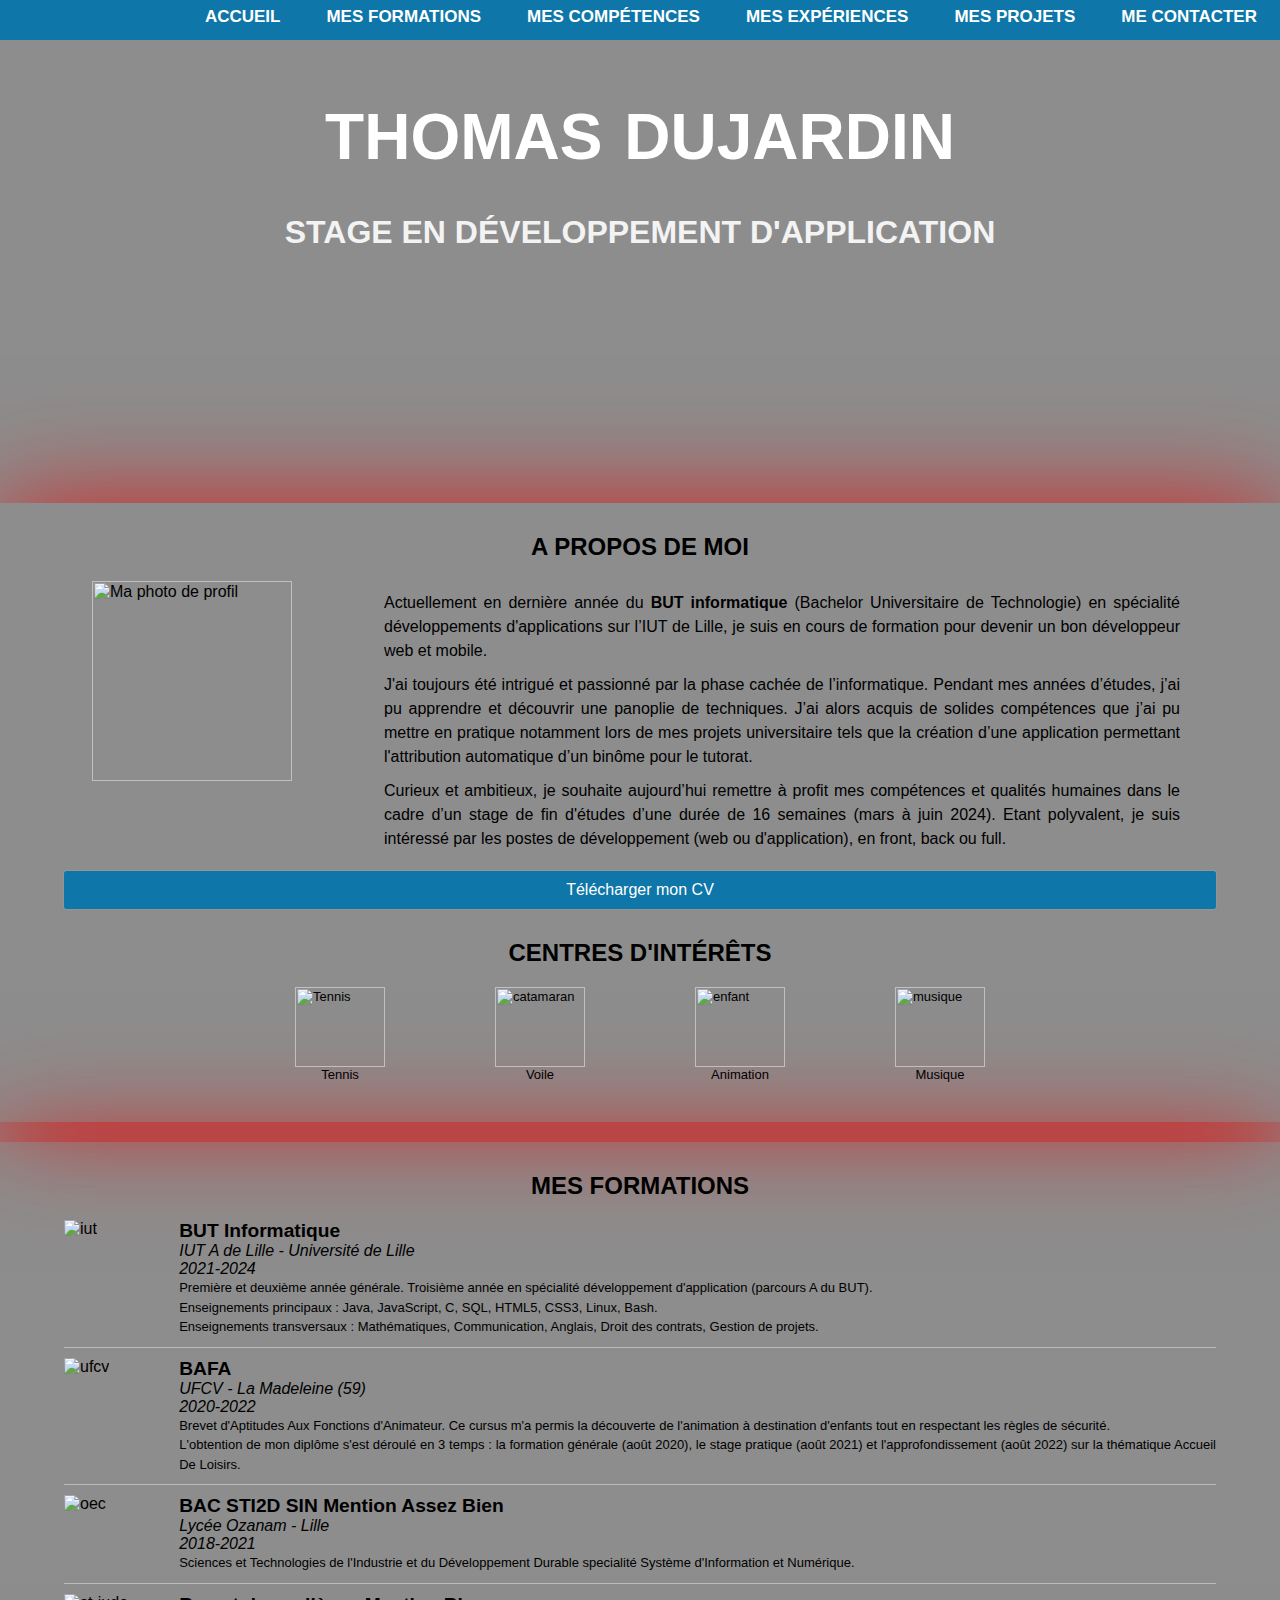
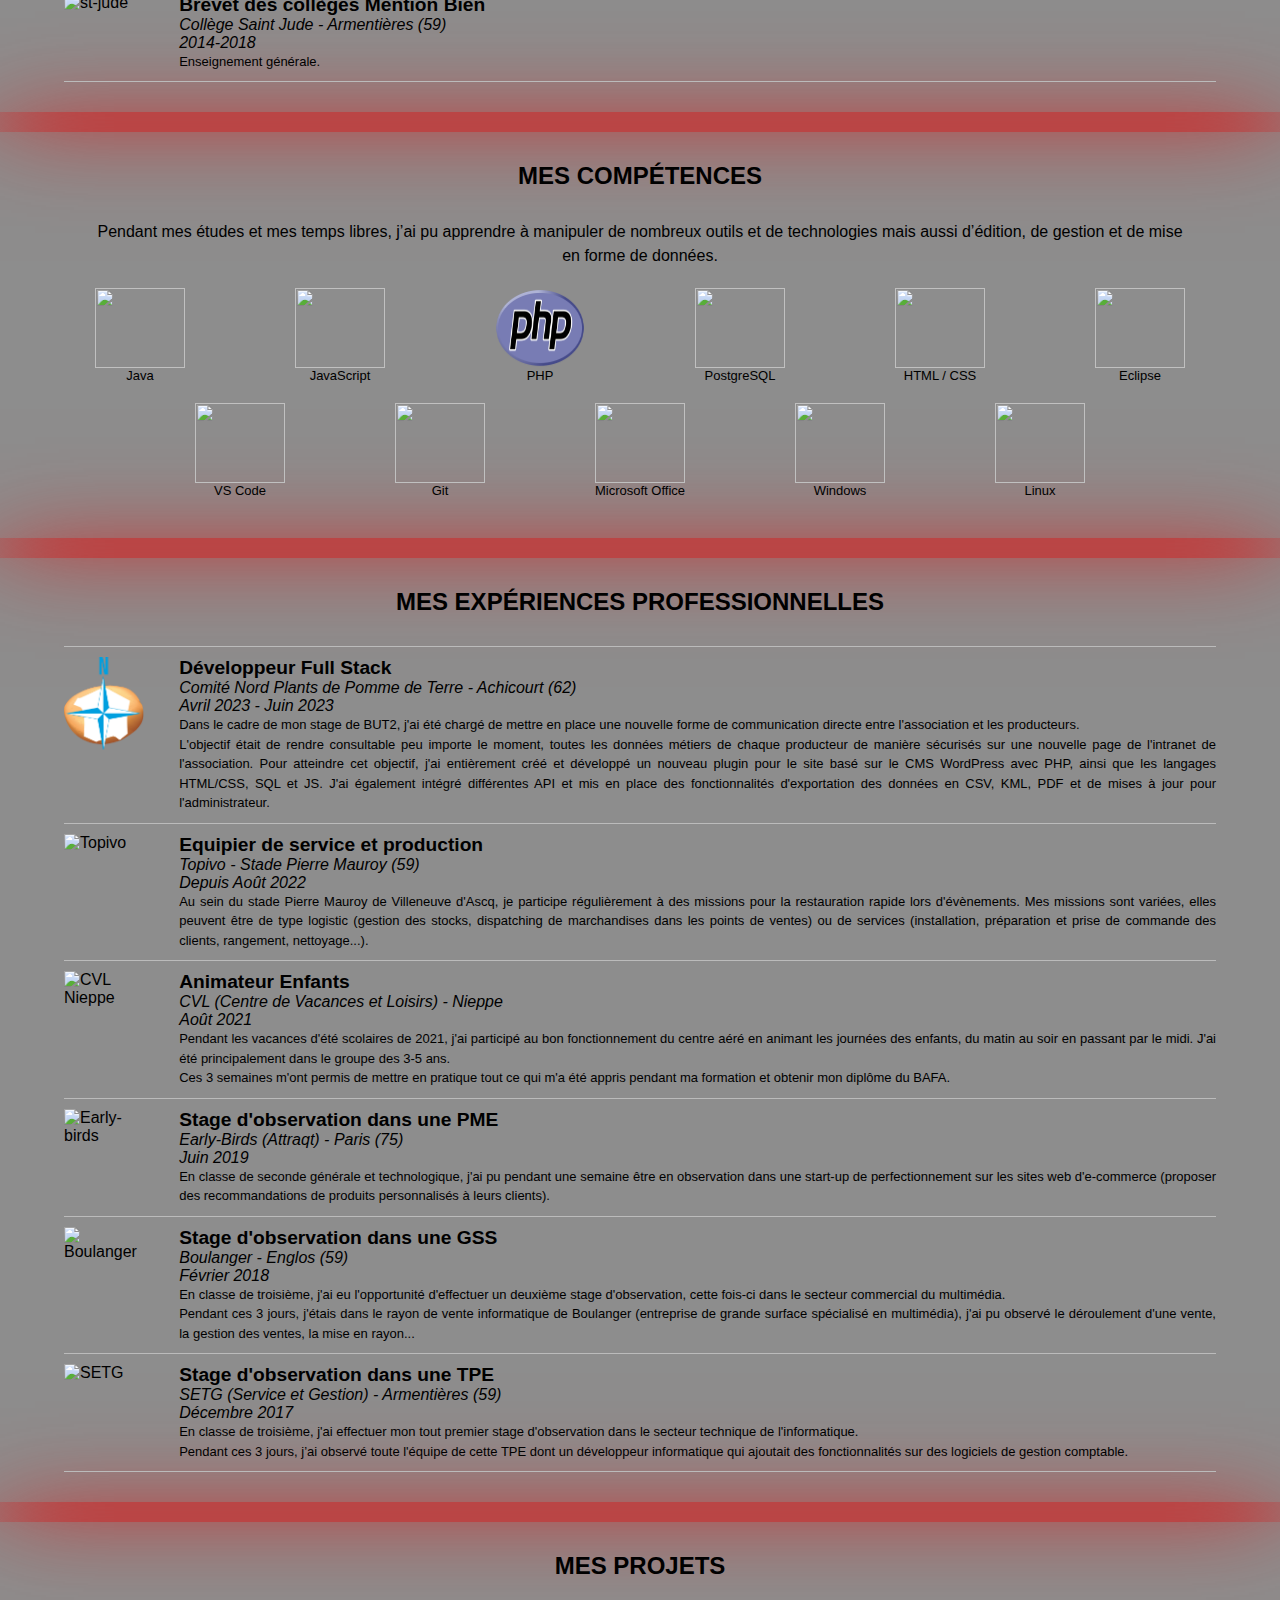
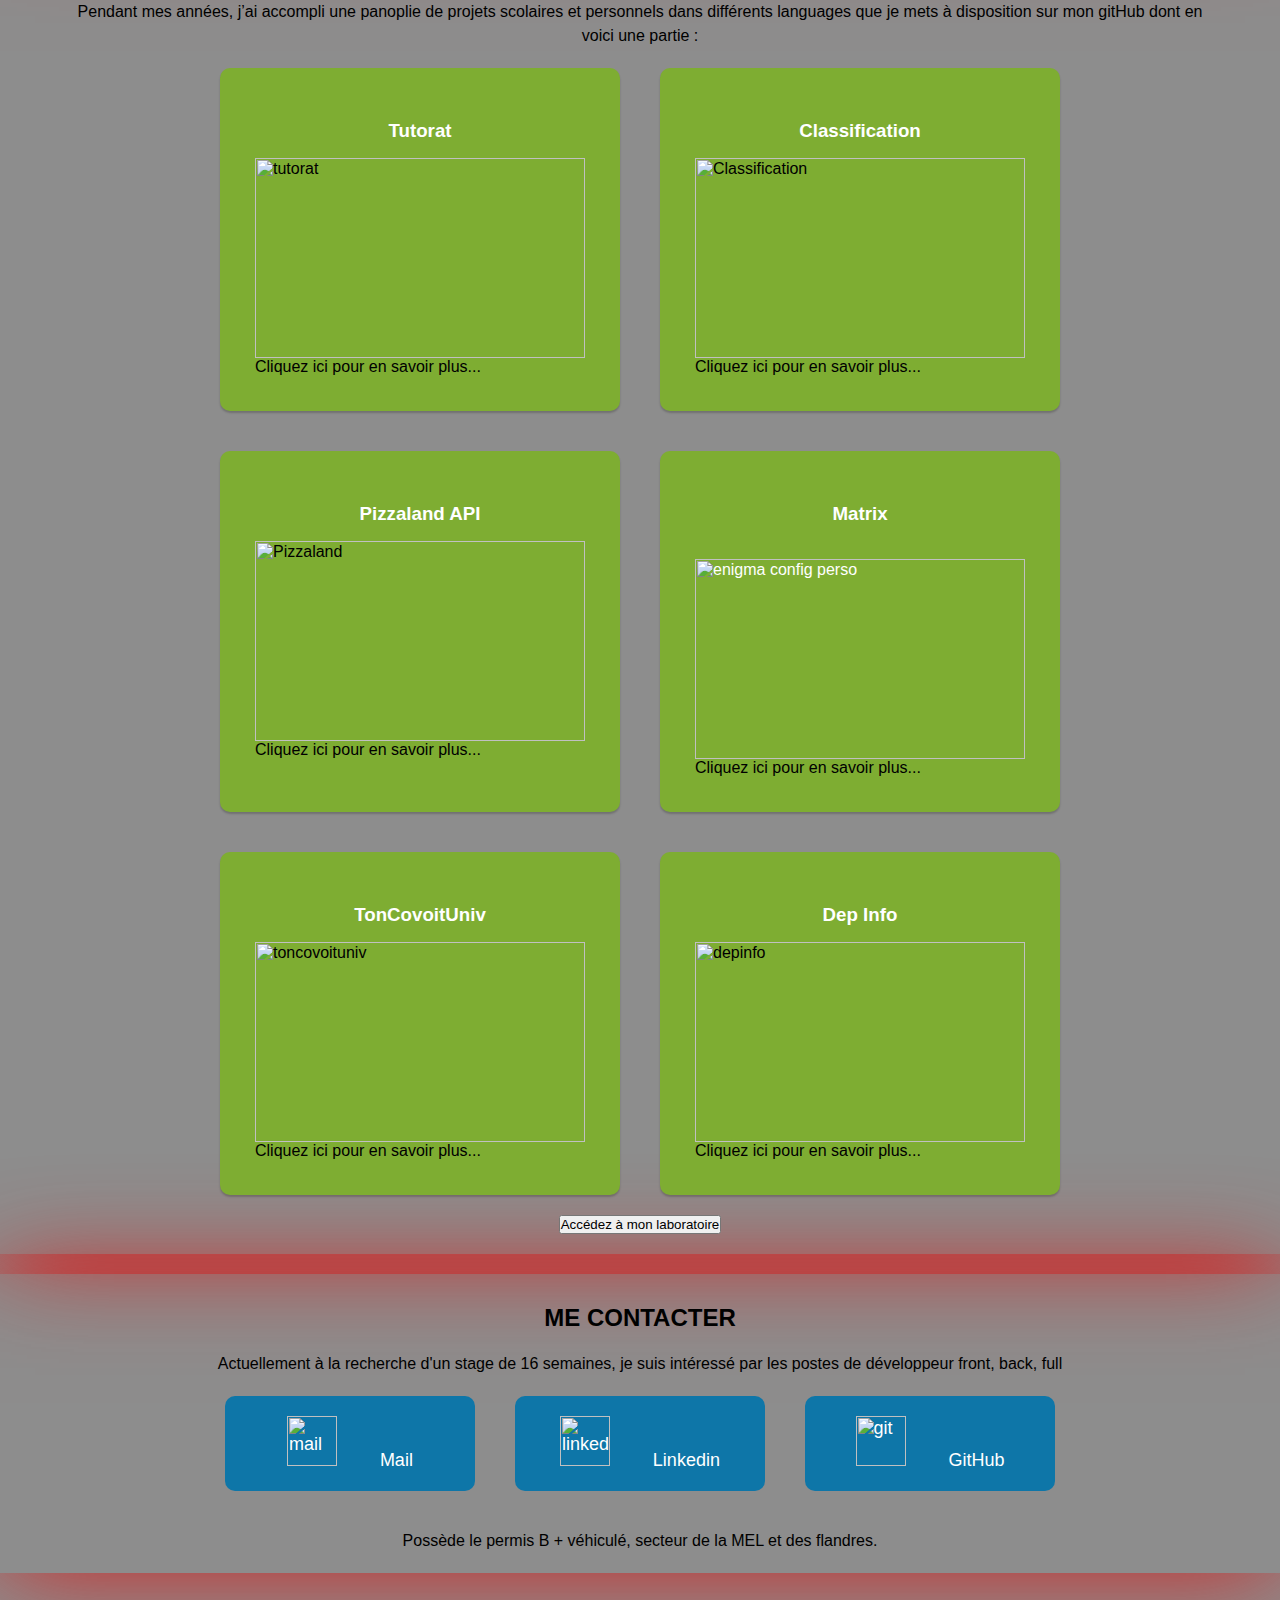
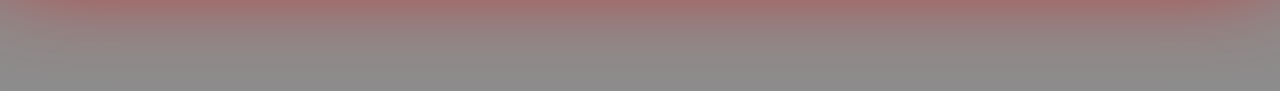
==== index.html @ 965ca1c5 "wrapper img" ====
<html>
<head>
    <title>Thomas Dujardin</title>
    <!-- ICONE ONGLET -->
    <link rel="icon" href="image/td.ico" type="image/x-icon">
    <meta charset="utf-8">
    <meta name="viewport" content="width=device-width, initial-scale=1, user-scalable=no">
    <link rel="stylesheet" href="/styles/styles.css">
    <script src="styles/nav.js" defer></script>
    <script src="styles/Popup.js" defer></script>


    <!-- Google tag (gtag.js) -->
    <script async src="https://www.googletagmanager.com/gtag/js?id=G-Z9ZGR9H841"></script>
    <script>
    window.dataLayer = window.dataLayer || [];
    function gtag(){dataLayer.push(arguments);}
    gtag('js', new Date());

    gtag('config', 'G-Z9ZGR9H841');
    </script>

</head>
<body>
    <nav>
        <!---boutton menu reduit--->
        <div class="nav-toggle">
            <span></span>
            <span></span>
            <span></span>
        </div>
        <!------------------------->
        <ul class="nav-menu">
            <li><a class="active" href="#moi">Accueil</a></li>
            <li><a class="desactive" href="#parcours">Mes Formations</a></li>
            <li><a class="desactive" href="#competences">Mes compétences</a></li>
            <li><a class="desactive" href="#experience">Mes expériences</a></li>
            <li><a class="desactive" href="#projets">Mes projets</a></li>
            <li><a class="active" href="#contact">Me contacter</a></li>
        </ul>
    </nav>

    <div class="titre" id="moi">
        <h1>Thomas Dujardin</h1>
        <h2>Stage en développement d'application</h2>
    </div>

    <section id="apropos">
        <h2>A propos de moi</h2>
        <div class="photo">
            <img src="image/moi2.jpg" alt="Ma photo de profil">
        </div>

        <div class="presentation">
            <p>
                Actuellement en dernière année du <b>BUT informatique</b>
                (Bachelor Universitaire de Technologie) en spécialité développements d'applications sur
                l’IUT de Lille, je suis en cours de formation pour devenir un bon développeur web et mobile.
            </p>
            <p>
                J'ai toujours été intrigué et passionné par la phase cachée de l’informatique.
                Pendant mes années d’études, j’ai pu apprendre et découvrir une panoplie de techniques.
                J’ai alors acquis de solides compétences que j’ai pu mettre en pratique notamment lors de mes projets universitaire
                tels que la création d’une application permettant l'attribution automatique d’un binôme pour le tutorat.
            </p>
            <p>
                Curieux et ambitieux, je souhaite aujourd’hui remettre à profit mes compétences
                et qualités humaines dans le cadre d’un stage de fin d'études d’une durée de 16 semaines (mars à juin 2024). Etant polyvalent, je suis intéressé par les postes de développement (web ou d'application),
                en front, back ou full.
            </p>
        </div>

        <div class="download">
            <a href="doc/Thomas DUJARDIN - CV.pdf">Télécharger mon CV</a>
        </div>


        <div class="activites"></div>
        <h2>Centres d'intérêts</h2>
        <figure class="activite">
            <div class="wrapper">
                <img src="image/interet/tennis.JPG" alt="Tennis">
            </div>
            <figcaption>Tennis</figcaption>
        </figure>

        <figure class="activite">
            <div class="wrapper">
                <img src="image/interet/catamaran.JPG" alt="catamaran">
            </div>
            <figcaption>Voile</figcaption>
        </figure>

        <figure class="activite">
            <div class="wrapper">
                <img src="image/interet/enfant.jpg" alt="enfant">
            </div>
            <figcaption>Animation</figcaption>
        </figure>

        <figure class="activite">
            <div class="wrapper">
                <img src="image/interet/musique.png" alt="musique">
            </div>
            <figcaption>Musique</figcaption>
        </figure>

    </section>

    <section id="parcours">
        <h2>Mes Formations</h2>
        <div class="exp">
            <div class="exp-logo">
                <a href="https://www.iut-a.univ-lille.fr/dut/" target="_blank">
                    <div class="wrapper"> <img src="image/formation/iut.png" alt="iut"> </div> </a>
            </div>
            <div class="exp-info">
                <h3>BUT Informatique</h3>
                <h4>IUT A de Lille - Université de Lille</h4>
                <h4>2021-2024</h4>
                <p>Première et deuxième année générale. Troisième année en spécialité développement d'application (parcours A du BUT).</p>
                <p>Enseignements principaux : Java, JavaScript, C, SQL, HTML5, CSS3, Linux, Bash.</p>
                <p>Enseignements transversaux : Mathématiques, Communication, Anglais, Droit des contrats, Gestion de projets.</p>
            </div>
        </div>

        <div class="exp" id="parcours">
            <div class="exp-logo">
                <a href="https://bafa.ufcv.fr/Le-BAFA/Le-BAFA-c-est-quoi" target="_blank">
                    <div class="wrapper"> <img src="image/formation/ufcv.png" alt="ufcv">   </div> </a>
            </div>
            <div class="exp-info">
                <h3>BAFA</h3>
                <h4>UFCV - La Madeleine (59)</h4>
                <h4>2020-2022</h4>
                <p>Brevet d'Aptitudes Aux Fonctions d'Animateur. Ce cursus m'a permis la découverte de
                    l'animation à destination d'enfants tout en respectant les règles de sécurité.</p> 
                <p>L'obtention de mon
                    diplôme s'est déroulé
                    en 3 temps : la formation générale (août 2020), le stage pratique (août 2021) et l'approfondissement
                    (août 2022) sur la thématique Accueil De Loisirs.</p>
            </div>
        </div>

        <div class="exp" id="parcours">
            <div class="exp-logo">
                <a href="https://www.groupe-oec.fr/formations/baccalaureat-sciences-et-technologies-de-lindustrie-et-du-developpement-durable/"
                    target="_blank">  <div class="wrapper"> <img src="image/formation/oec.svg" alt="oec"> </div> </a>
            </div>
            <div class="exp-info">
                <h3>BAC STI2D SIN Mention Assez Bien</h3>
                <h4>Lycée Ozanam - Lille</h4>
                <h4>2018-2021</h4>
                <p>Sciences et Technologies de l'Industrie et du Développement Durable specialité Système d'Information et
                    Numérique.
                </p>
            </div>
        </div>

        <div class="exp" id="parcours">
            <div class="exp-logo">
                <a href="https://saint-jude.fr/college/fonctionnement/" target="_blank">
                    <div class="wrapper"> <img src="image/formation/stjude.png" alt="st-jude">  </div> </a>
            </div>
            <div class="exp-info">
                <h3>Brevet des collèges Mention Bien</h3>
                <h4>Collège Saint Jude - Armentières (59)</h4>
                <h4>2014-2018</h4>
                <p>Enseignement générale.</p>
            </div>
        </div>
    </section>

    <section id="competences">
        <h2>Mes Compétences</h2>
        <div class="intro">
            <p>
                Pendant mes études et mes temps libres, j’ai pu apprendre à manipuler de nombreux outils et de
                technologies mais aussi d’édition, de gestion et de mise en forme de données.
            </p>
        </div>

        <figure class="activite">
            <div class="wrapper">
                <a href="#java"><img src="image/competences/java.png"></a>
            </div>
            <figcaption>Java</figcaption>
        </figure>

        <figure class="activite">
            <div class="wrapper">
                <img src="image/competences/js.png">
            </div>
            <figcaption>JavaScript</figcaption>
        </figure>


        <figure class="activite">
            <div class="wrapper">
                <a href="#php"><img src="image/competences/php.png"></a>
            </div>
            <figcaption>PHP</figcaption>
        </figure>

        <figure class="activite">
            <div class="wrapper">
                <a href="#sql"><img src="image/competences/psql.png"></a>
            </div>
            <figcaption>PostgreSQL</figcaption>
        </figure>

        <figure class="activite">
            <div class="wrapper">
                <a href="#html"><img src="image/competences/html-css.png"></a>
            </div>
            <figcaption>HTML / CSS</figcaption>
        </figure>



        <figure class="activite">
            <div class="wrapper">
                <img src="image/competences/eclipse.png">
            </div>
            <figcaption>Eclipse</figcaption>
        </figure>

        <figure class="activite">
            <div class="wrapper">
                <img src="image/competences/vscode.png">
            </div>
            <figcaption>VS Code</figcaption>
        </figure>

        <figure class="activite">
            <div class="wrapper">
                <img src="image/competences/git.png">
            </div>
            <figcaption>Git</figcaption>
        </figure>


        <figure class="activite">
            <div class="wrapper">
                <img src="image/competences/office.png">
            </div>
            <figcaption>Microsoft Office</figcaption>
        </figure>

        <figure class="activite">
            <div class="wrapper">
                <img src="image/competences/windows.png">
            </div>
            <figcaption>Windows</figcaption>
        </figure>

        <figure class="activite">
            <div class="wrapper">
                <a href="#linux"><img src="image/competences/linux.png"></a>
            </div>
            <figcaption>Linux</figcaption>
        </figure>
    </section>

    <section id="experience">
        <h2>Mes Expériences professionnelles</h2>
        <div class="exp">

            <div class="exp-desc">
                </p>

            </div>
        </div>


        <div class="exp" id="php">
            <div class="exp-logo">
                <div class="wrapper">
                    <img src="image/exp/comitenord.png" alt="comitenord">
                </div>
            </div>
            <div class="exp-info">
                <h3>Développeur Full Stack</h3>
                <h4>Comité Nord Plants de Pomme de Terre - Achicourt (62)</h4>
                <h4>Avril 2023 - Juin 2023</h4>
                <p>Dans le cadre de mon stage de BUT2, j'ai été chargé de mettre en place une nouvelle forme de communication directe entre l'association et les producteurs.</p>
                <p>L'objectif était de rendre consultable peu importe le moment, toutes les données métiers de chaque producteur de manière sécurisés sur une nouvelle page de l'intranet de l'association.
                    Pour atteindre cet objectif, j'ai entièrement créé et développé un nouveau plugin pour le site basé sur le CMS WordPress avec PHP, 
                    ainsi que les langages HTML/CSS, SQL et JS. J'ai également intégré différentes API 
                    et mis en place des fonctionnalités d'exportation des données en CSV, KML, PDF et de mises à jour pour l'administrateur.
                </p>
            </div>
        </div>

        <div class="exp">
            <div class="exp-logo">
                <div class="wrapper">
                    <img src="https://staff.topivo.fr/frontend/img/logo.png" alt="Topivo">
                </div>
            </div>
            <div class="exp-info">
                <h3>Equipier de service et production</h3>
                <h4>Topivo - Stade Pierre Mauroy (59)</h4>
                <h4>Depuis Août 2022</h4>
                <p>Au sein du stade Pierre Mauroy de Villeneuve d'Ascq, je participe régulièrement à des missions pour
                    la restauration rapide lors d'évènements.
                    Mes missions sont variées, elles peuvent être de type
                    logistic (gestion des stocks, dispatching de marchandises dans les points de ventes)
                    ou de services (installation, préparation et prise de commande des clients, rangement, nettoyage...).
                </p>
            </div>
        </div>

        <div class="exp">
            <div class="exp-logo">
                <div class="wrapper">
                    <img src="image/exp/nieppe.png" alt="CVL Nieppe">
                </div>
            </div>
            <div class="exp-info">
                <h3>Animateur Enfants</h3>
                <h4>CVL (Centre de Vacances et Loisirs) - Nieppe</h4>
                <h4>Août 2021</h4>
                <div class="exp-desc">
                    <p>
                        Pendant les vacances d'été scolaires de 2021, j'ai participé au bon fonctionnement du centre aéré en
                        animant les journées des enfants, du matin au soir en passant par le midi. J'ai été principalement dans le groupe des 3-5 ans.
                    </p>
                    <p>    Ces 3 semaines m'ont permis de mettre en pratique tout ce qui m'a été appris pendant ma formation et obtenir mon diplôme du BAFA.
                    </p>
                </div>
            </div>
        </div>

        <div class="exp">
            <div class="exp-logo">
                <a href="https://www.attraqt.com/fr/a-propos/nous/" target="_blank">
                    <div class="wrapper">
                        <img src="/image/exp/early-birds.png" alt="Early-birds">
                    </div>
                </a>
            </div>
            <div class="exp-info">
                <h3>Stage d'observation dans une PME</h3>
                <h4>Early-Birds (Attraqt) - Paris (75)</h4>
                <h4>Juin 2019</h4>
                <div class="exp-desc">
                    <p>
                        En classe de seconde générale et technologique, j'ai pu pendant une semaine être en observation
                        dans une start-up de perfectionnement
                        sur les sites web d'e-commerce (proposer des recommandations de produits personnalisés à leurs
                        clients). 
                    </p>
                </div>
            </div>
        </div>

        <div class="exp">
            <div class="exp-logo">
                <a href="https://www.boulanger.com" target="_blank">
                    <div class="wrapper">
                        <img src="image/exp/boulanger.png" alt="Boulanger">
                    </div>
                </a>
            </div>
            <div class="exp-info">
                <h3>Stage d'observation dans une GSS</h3>
                <h4>Boulanger - Englos (59)</h4>
                <h4>Février 2018</h4>
                <div class="exp-desc">
                    <p>
                        En classe de troisième, j'ai eu l'opportunité d'effectuer un deuxième stage d'observation, cette
                        fois-ci dans le secteur
                        commercial du multimédia. 
                    </p> 
                    <p>Pendant ces 3 jours, j'étais dans le rayon de vente
                        informatique de Boulanger (entreprise de grande surface spécialisé en multimédia), j'ai pu
                        observé le déroulement d'une vente, la gestion des ventes, la mise en rayon...
                    </p>
                </div>
            </div>
        </div>

        <div class="exp">
            <div class="exp-logo">
                <a href="https://www.setg.fr" target="_blank">
                    <div class="wrapper"> 
                        <img src="image/exp/setg.png" alt="SETG">
                    </div>
                    
                </a>
            </div>
            <div class="exp-info">
                <h3>Stage d'observation dans une TPE</h3>
                <h4>SETG (Service et Gestion) - Armentières (59)</h4>
                <h4>Décembre 2017</h4>
                <div class="exp-desc">
                    <p>
                        En classe de troisième, j'ai effectuer mon tout premier stage d'observation dans le
                        secteur technique de l'informatique.
                    </p>    
                    <p>Pendant ces 3 jours, j’ai observé toute l'équipe
                        de cette TPE dont un développeur informatique
                        qui ajoutait des fonctionnalités sur des logiciels de gestion comptable.
                    </p>
                </div>
            </div>
        </div>

    </section>

    <section id="projets">
        <h2>Mes projets</h2>
        <div class="intro">
            <p>
                Pendant mes années, j’ai accompli une panoplie de projets scolaires et personnels dans différents
                languages que je mets à
                disposition
                sur mon gitHub dont en voici une partie :
            </p>
        </div>

        <div class="projets">

            <!--Pop up qui se cree pour chaque projet et recupere le texte dans html en js-->
            <div class="popup">
                <article class="popupContent">TEXTE PROVENANT DU JS</article>
                    <button class="closeButton">X</button>
            </div>
            <!------------------------------------------------------------------------------>

            <div class="projet" id="java">
                <h3>Tutorat</h3>
                <a href="youtube.html?tutorat" target="_blank">
                    <img src="image/projets/tutorat.PNG" alt="tutorat">
                </a>
                <div class="popupShowTutorat">
                    <a href="#">Cliquez ici pour en savoir plus...</a>
                </div>
            </div>

            <div class="projet">
                <h3>Classification</h3>
                <a href="https://www.github.com/dujardinthomas/sae3.02classification" target="_blank">
                    <img src="image/projets/classification.PNG" alt="Classification">
                </a>
                <div class="popupShowClassification">
                    <a href="#">Cliquez ici pour en savoir plus...</a>
                </div>
            </div>

            <div class="projet" id="sql">
                <h3>Pizzaland API</h3>
                <a href="https://github.com/dujardinthomas/sae4.01pizzaland" target="_blank">
                    <img src="image/projets/pizzaland.jpg" alt="Pizzaland">
                </a>
                <div class="popupShowAPI">
                    <a href="#">Cliquez ici pour en savoir plus...</a>
                </div>
            </div>

            <div class="projet" id="linux">
                <h3>Matrix</h3>
                <br>
                <img src="image/projets/matrix.jpg" alt="enigma config perso">
                </a>
                <div class="popupShowMatrix">
                    <a href="#">Cliquez ici pour en savoir plus...</a>
                </div>
            </div>

            <div class="projet" id="html">
                <h3>TonCovoitUniv</h3>
                <a href="/youtube.html?toncovoituniv" target="_blank">
                    <img src="image/projets/toncovoituniv.png" alt="toncovoituniv">
                </a>
                <div class="popupShowTonCovoitUniv">
                    <a href="">Cliquez ici pour en savoir plus...</a>
                </div>
            </div>

            <div class="projet">
                <h3>Dep Info</h3>
                <a href="https://dujardinthomas.github.io/sae1.06dep_info/" target="_blank">
                    <img src="image/projets/depinfo.png" alt="depinfo">
                </a>
                <div class="popupShowDepInfo">
                    <a href="#">Cliquez ici pour en savoir plus...</a>
                </div>
            </div>
        </div>

        <div class="labo">
            <button><a href="/labo.html">Accédez à mon laboratoire</a></button>
        </div>
    </section>

    <section id="contact">
        <h2>Me contacter</h2>
        <p>Actuellement à la recherche d'un stage de 16 semaines, je suis intéressé par les postes de développeur front,
            back, full</p>
        <div class="contact" id="contact">
            <div class="reseau">

                <a class="boutonReseau" href="mailto:thomas.dujardin2.etu@univ-lille.fr">
                    <img src="image/reseau/mail.png" alt="mail"> Mail
                </a>

                <a class="boutonReseau" href="https://www.linkedin.com/in/thomas-dujardin/" target="_blank">
                    <img src="image/reseau/linkedin.png" alt="linkedin"> Linkedin
                </a>

                <a class="boutonReseau" href="https://www.github.com/dujardinthomas" target="_blank">
                    <img src="image/reseau/git.png" alt="git"> GitHub
                </a>

            </div>
            <br>
            <p>Possède le permis B + véhiculé, secteur de la MEL et des flandres.</p>
        </div>
    </section>

    <footer>
    </footer>

    <!--Fleche qui remonte la page-->
    <div id="arrowTop" hidden></div>
    <script>
        arrowTop.onclick = function () {
            window.scrollTo(pageXOffset, 0);
        };

        window.addEventListener('scroll', function () {
            arrowTop.hidden = (pageYOffset < document.documentElement.clientHeight);
        });
    </script>

</body>
</html>
---- styles/styles.css ----
/*STYLES GENERAUX*/
* {
    font-family: 'Trebuchet MS', 'Lucida Sans Unicode', 'Lucida Grande', 'Lucida Sans', Arial, sans-serif;
    padding: 0px;
    margin: 0px;
    text-align: justify;
    box-sizing: border-box;
    scroll-behavior: smooth;
    text-decoration: none;
    list-style: none;

}

body {
    background-color: #00000072;
}

p {
    font-size: 1em;
    line-height: 1.5em;
}

a {
    text-decoration: none;
    color: #000;
}


h1, h2{
    text-align: center;
}

.titre h1 {
    padding-top: 100px;
    color: white;
    text-align: center;
    text-transform: uppercase;


    font-size: 4em;
    word-spacing: 4px;
}

.titre h2 {
    padding-top: 40px;
    text-align: center;
    font-size: 2em;
    color: #f3f3f3;
    text-transform: uppercase;
}




nav {
    background: #0e76a8;
    height: 40px;
    width: 100%;
    position: fixed;
}





nav ul {
    float: right;
    margin-right: 20px;
    text-align: center;

}

nav ul li {
    display: inline-block;
    line-height: 20px;
    margin: 0 5px;
}

nav ul li a {
    color: white;
    font-size: 17px;
    padding: 7px 13px;
    border-radius: 3px;
    text-transform: uppercase;
}

a:hover {
    background: rgb(208, 36, 36);
    transition: 0.8s;
}



.nav-toggle {
    display: none;
    margin-left: 50%;
    margin-top: 10px;
  }
  
  .nav-toggle span {
    display: block;
    height: 3px;
    width: 25px;
    margin-bottom: 5px;
    background-color: #fff;
  }
  
  .nav-menu {
    display: flex;
    justify-content: space-between;
    align-items: center;
    margin: 0;
    padding: 0;
    list-style: none;
  }
  
  .nav-menu li {
    margin: 0 10px;
  }
  
  .nav-menu a {
    display: block;
    color: #fff;
    text-decoration: none;
    font-weight: bold;
  }
  
  @media screen and (max-width: 1010px) {
    .nav-toggle {
      display: block;
      cursor: pointer;
    }
    
    .nav-menu {
        transition: 5s;
      display: none;
      position: absolute;
      top: 100%;
      left: 0;
      width: 100%;
      background-color: #0e76a8;
      padding: 10px;
    }
    
    .nav-menu li {
      margin: 10px 0;
    }
    
    .nav-menu a {
      font-size: 1.2rem;
    }
    
    .nav-menu.active {
      display: flex;
      flex-direction: column;
    }
  }
  



/*-----------*/
/*HEADER & FOOTER*/
footer {
    background-image: url("../image/illustration.jpg");
    background-size: cover;
    position: sticky;
    border-bottom: 2px solid #fff;
}


/* baniere */
.titre {
    width: 100%;
    padding-bottom: calc(18rem - 56px);
    background-image: url(../image/illustration.jpg);
    background-size: cover;
    -webkit-background-size: cover;
    -o-background-size: cover;
    -moz-background-size: cover;
    background-repeat: no-repeat;
    background-position: center center;
}




footer {
    height: 100px;
}

footer p {
    width: 90%;
    margin: 0 auto;
    color: #fff;
    text-align: center;
}

footer a {
    color: #fff;
}


header nav {
    z-index: 99;
}

/*--------/*

/*SECTIONS*/
section {
    padding: 10px 0 20px 0;
    display: flex;
    flex-flow: row wrap;
    justify-content: center;
    width: 100%;


    margin: 20px auto;
    box-shadow: 0px 0px 100px rgb(208, 36, 36);
    /*  background-color: #fff;
  border-radius: 10px;
   padding-bottom: 20px;
  */



}

section h2 {
    text-align: center;
    margin: 20px 0;
    width: 90%;
    text-transform: uppercase;
}


section>div {
    width: 90%;
}

.intro p{
    text-align: center;
}

/*--------------------/*
/*SECTION INFOS*/
.photo {
    text-align: center;
    flex: 30%;
}

.photo img {
    width: auto;
    height: 200px;
}

/*boutton du cv*/
.download a {
    display: block;
    text-align: center;
    padding: 10px;
    margin: 10px auto 10px auto;
    color: #fff;
    background-color: #0e76a8;
    box-shadow: 0px 0px 1px #ccc;
    border-radius: 2px;
}


.presentation {
    text-align: justify;
    border-bottom: none;
    margin-left: 0%;
    flex: 70%;
}


.presentation p {
    margin: 10px 100px 10px 0px;
}


@media only screen and (max-width: 552px) {
    .presentation p {
        margin: 10px 30px 10px 30px;
    }
}

/*SECTION EXP ET FORMATION*/
.exp {
    display: flex;
    flex-flow: row wrap;
    border-bottom: 1px solid #bbb;
    padding-bottom: 10px;
    margin-bottom: 10px;
}

.exp-info {
    display: flex;
    flex-flow: column wrap;
    flex: 0 0 90%;
    margin-left: auto;
}


/* PETIT ECRAN PLUS D'ESPACE ENTRE LOGO ET TEXTE*/
@media only screen and (max-width: 1000px) {
    .exp-info {
        flex: 0 0 70%;
    }
}


.exp-info p {
    font-size: small;
}

.exp-logo img {
    max-width: 80px;
    max-height: 200px;
}

.exp h3 {
    font-size: 1.2em;
}

.exp h4 {
    font-size: 1em;
    font-weight: normal;
    font-style: italic;
}

/*SECTION COMPETENCES*/


#competences p {
    display: flex;
    flex-flow: row wrap;
    justify-content: space-between;
    margin: 10 30 20 30;
}



/*SECTION INTERETS*/
.activite {
    display: flex;
    flex-flow: column wrap;
    align-items: center;
    margin-bottom: 20px;
    font-size: small;
    width: 200px;
}

.activite img {
    width: 90px;
    height: 80px;
    border-radius: 0%;
    box-shadow: 0px 0px 3px #555;
}


.wrapper{
    overflow: hidden;
}

.wrapper img{
 /*   width: 100%;
    height: 100%;*/
    transition: scale 400ms;
}

.wrapper:hover img{
    scale: 120%;
}


/* PROJETS */

.projets {
    /*parent*/
    display: flex;
    justify-content: center;
    flex-wrap: wrap;
}

.projet {
    /*chaque enfants = chaque carte*/
    margin: 20px;
    padding: 35px;
    flex-wrap: wrap;
    flex-direction: row;
    width: 400px;
    height: auto;
    box-shadow: 0 2px 2px rgba(0, 0, 0, 0.2);
    overflow: hidden;
    text-align: center;
    transition: all 0.25s;
    border-radius: 10px;
    background-color: rgb(126, 173, 50);
    color: white;
}

.projet:hover {
    transform: translateY(-7px);
    box-shadow: 0 12px 16px rgba(0, 0, 0, 0.2);
}

.projet h3 {
    text-align: center;
    font-weight: 600;
    padding: 5%;
}

.projet p {
    font-size: 16px;
    font-weight: 300;
    text-align: justify;
}


.projet img {
    width: 100%;
    height: 200px;
}


.popup {
	position: fixed;
	display: none;
	top: 0;
	left: 0;
	bottom: 0;
	right: 0;
	background-color:rgba(0,0,0,.5);
	z-index: 1;
	backdrop-filter: blur(3px);
}
.popup.visible {
	display: block;
	animation: slideUp .4s cubic-bezier(0.165, 0.84, 0.44, 1), fadeIn .3s cubic-bezier(0.19, 1, 0.22, 1);
	animation-fill-mode: both;
}
.popup .popupContent {
	margin: 0 auto;
	top: 50%;
	transform: translateY(-50%);
	background: white;
	border-radius: 4px;
	color: black;
	margin: 0 100px;
	position: relative;
	padding: 10px 50px 20px;
}
.popup .closeButton {
	position: absolute;
	right: 50px;
	top: 30px;
	padding: 10px;
	border-style: outset;
}


.projet>* {
    flex: 1 1 160px;
}



.soustitre{
    margin: 20px;
    text-align: center;
    text-transform: uppercase;
    color: #133eda;
}

.objectif{
    margin: 20px;
    text-align: center;
    text-transform: uppercase;
    color: #133eda;
}




.contact p {
    text-align: center;
}


.reseau {
    /*L'ensemble des boutons*/
    display: flex;
    justify-content: center;
    flex-wrap: wrap;

}

.reseau img {
    margin-right: 1cm;
    height: 50px;
}



.boutonReseau {
    /*Chaque bouton*/
    margin: 20px;
    padding: 35px;
    flex-wrap: wrap;
    flex-direction: row;
    width: 250px;
    height: auto;
    box-shadow: 0 0px 0px rgba(0, 0, 0, 0.2);
    overflow: hidden;
    text-align: center;
    transition: all 0.25s;
    border-radius: 10px;
    background-color: rgb(126, 173, 50);
    color: white;

    padding: 1.25rem 2.5rem;

    font-family: "Montserrat", -apple-system, BlinkMacSystemFont, "Segoe UI", Roboto, "Helvetica Neue", Arial, sans-serif, "Apple Color Emoji", "Segoe UI Emoji", "Segoe UI Symbol", "Noto Color Emoji";
    font-size: 1.125rem;
    font-weight: 200;

    background-color: #0e76a8;

}


.boutonReseau:hover {
    background-color: #70a2b8;
}

.boutonReseau:active {
    box-shadow: inset -2px -2px 3px rgba(255, 255, 255, .6),
        inset 2px 2px 3px rgba(0, 0, 0, .6);
}


body,
html {
    height: 100%;
    width: 100%;
    padding: 0;
    margin: 0;
}

#arrowTop {
    content: url(../image/fleche.png);
    position: fixed;
    top: 90%;
    left: 96%;
    cursor: pointer;
    height: 40px;

}

/* #arrowTop::before {
            
            height: 10%;
            width: 10%;
        } */


.labo{
    text-align: center;
}
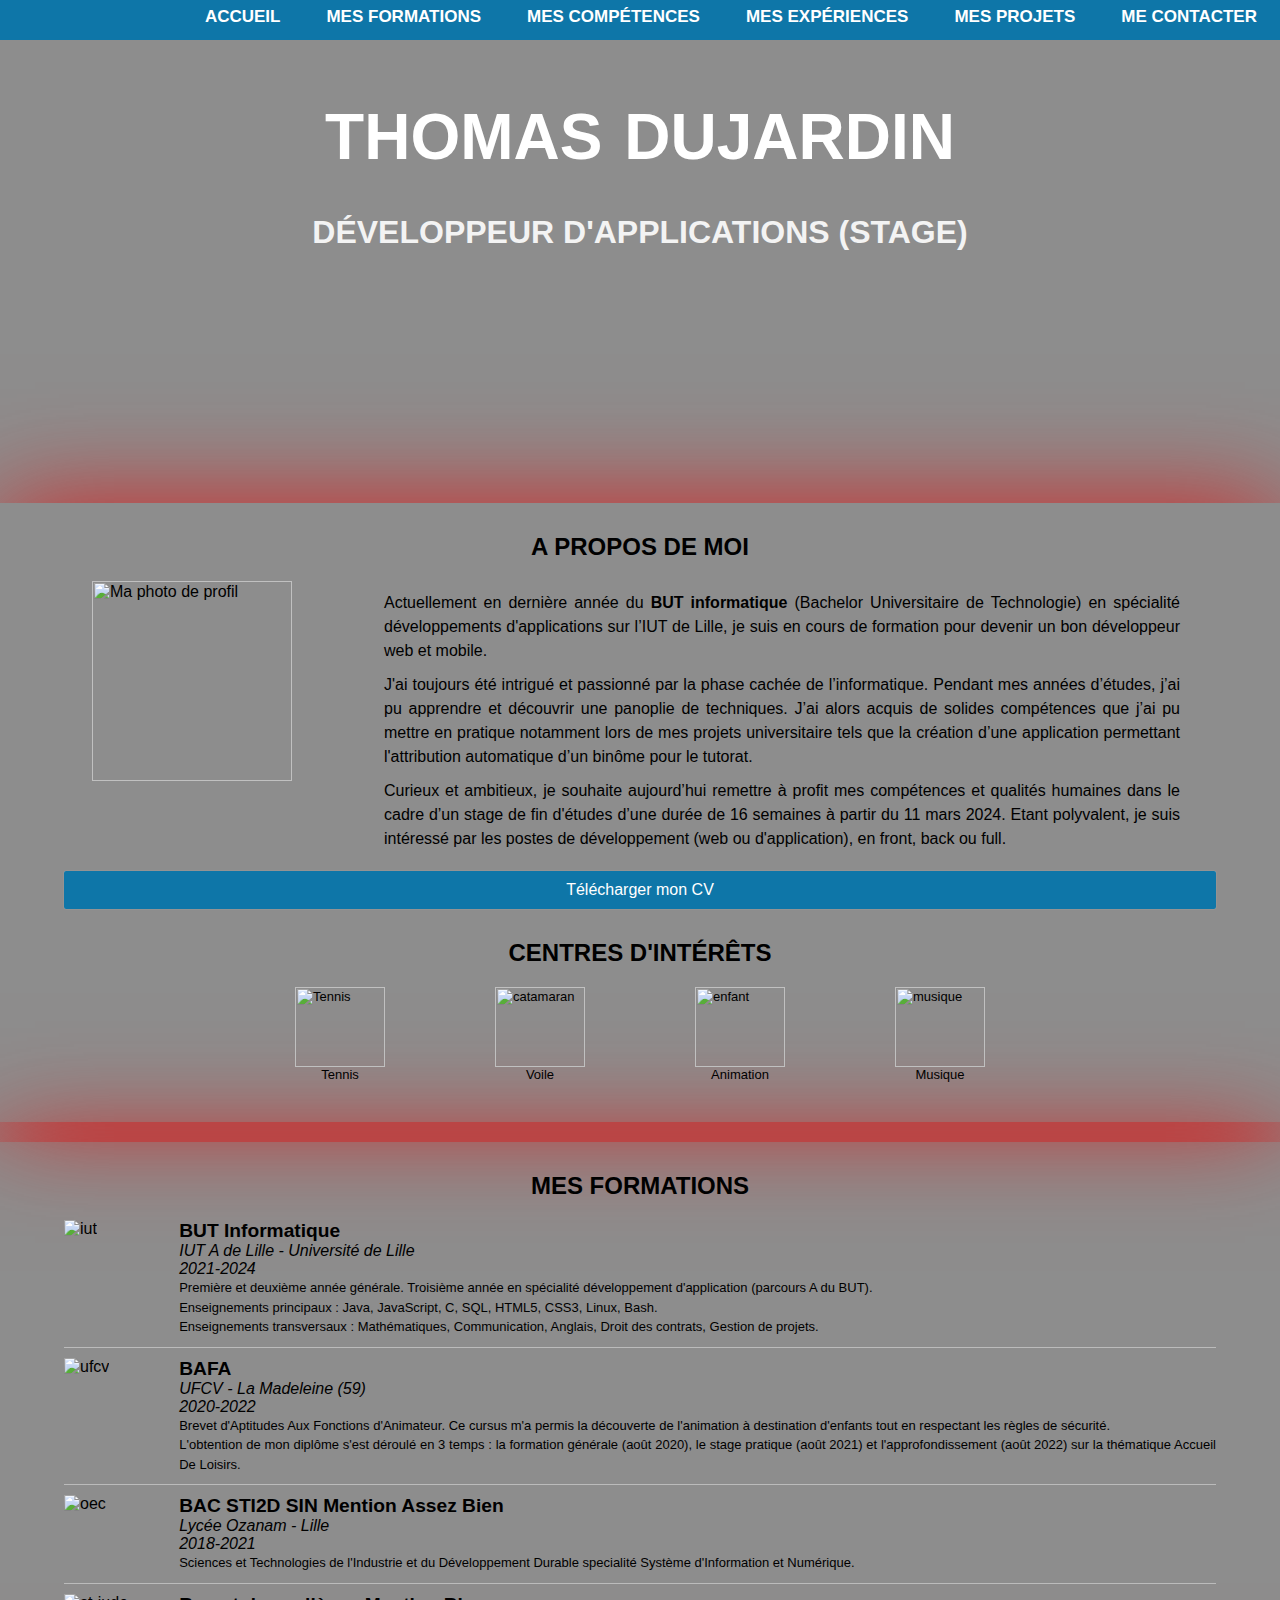
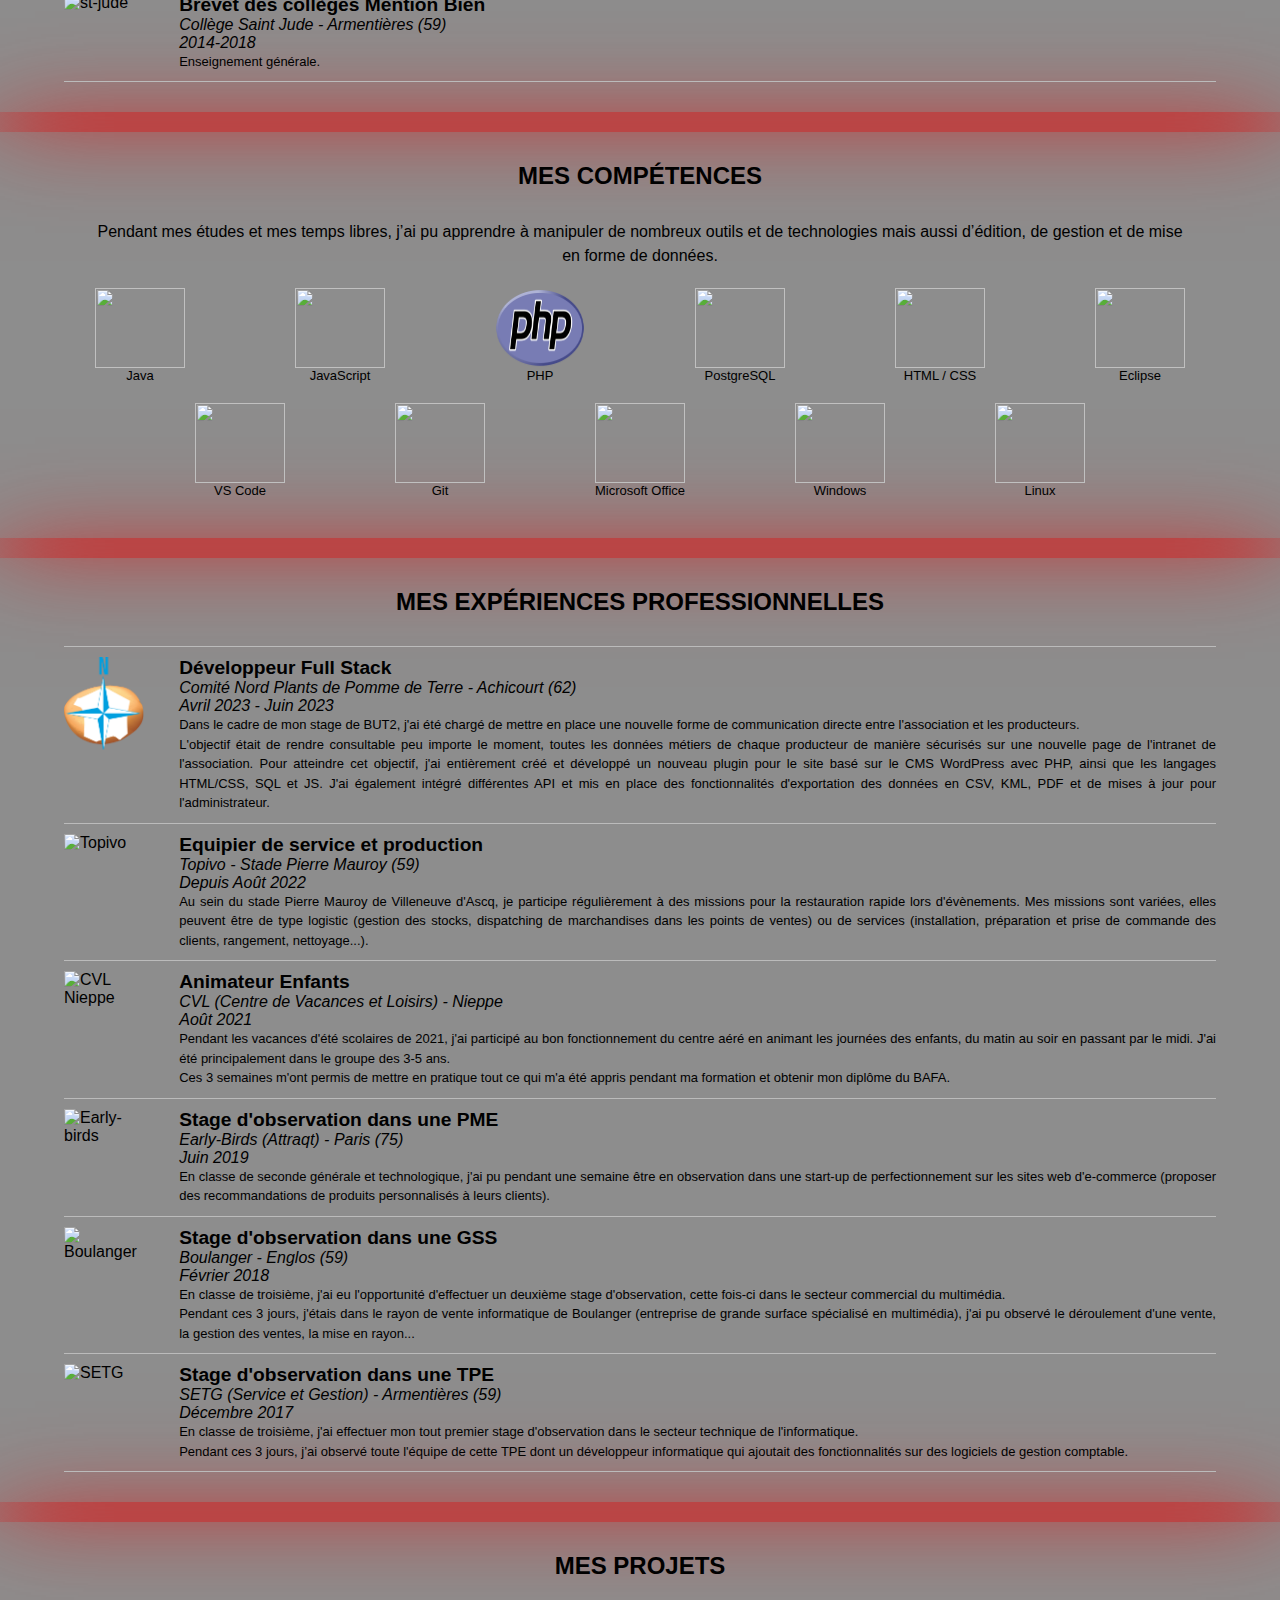
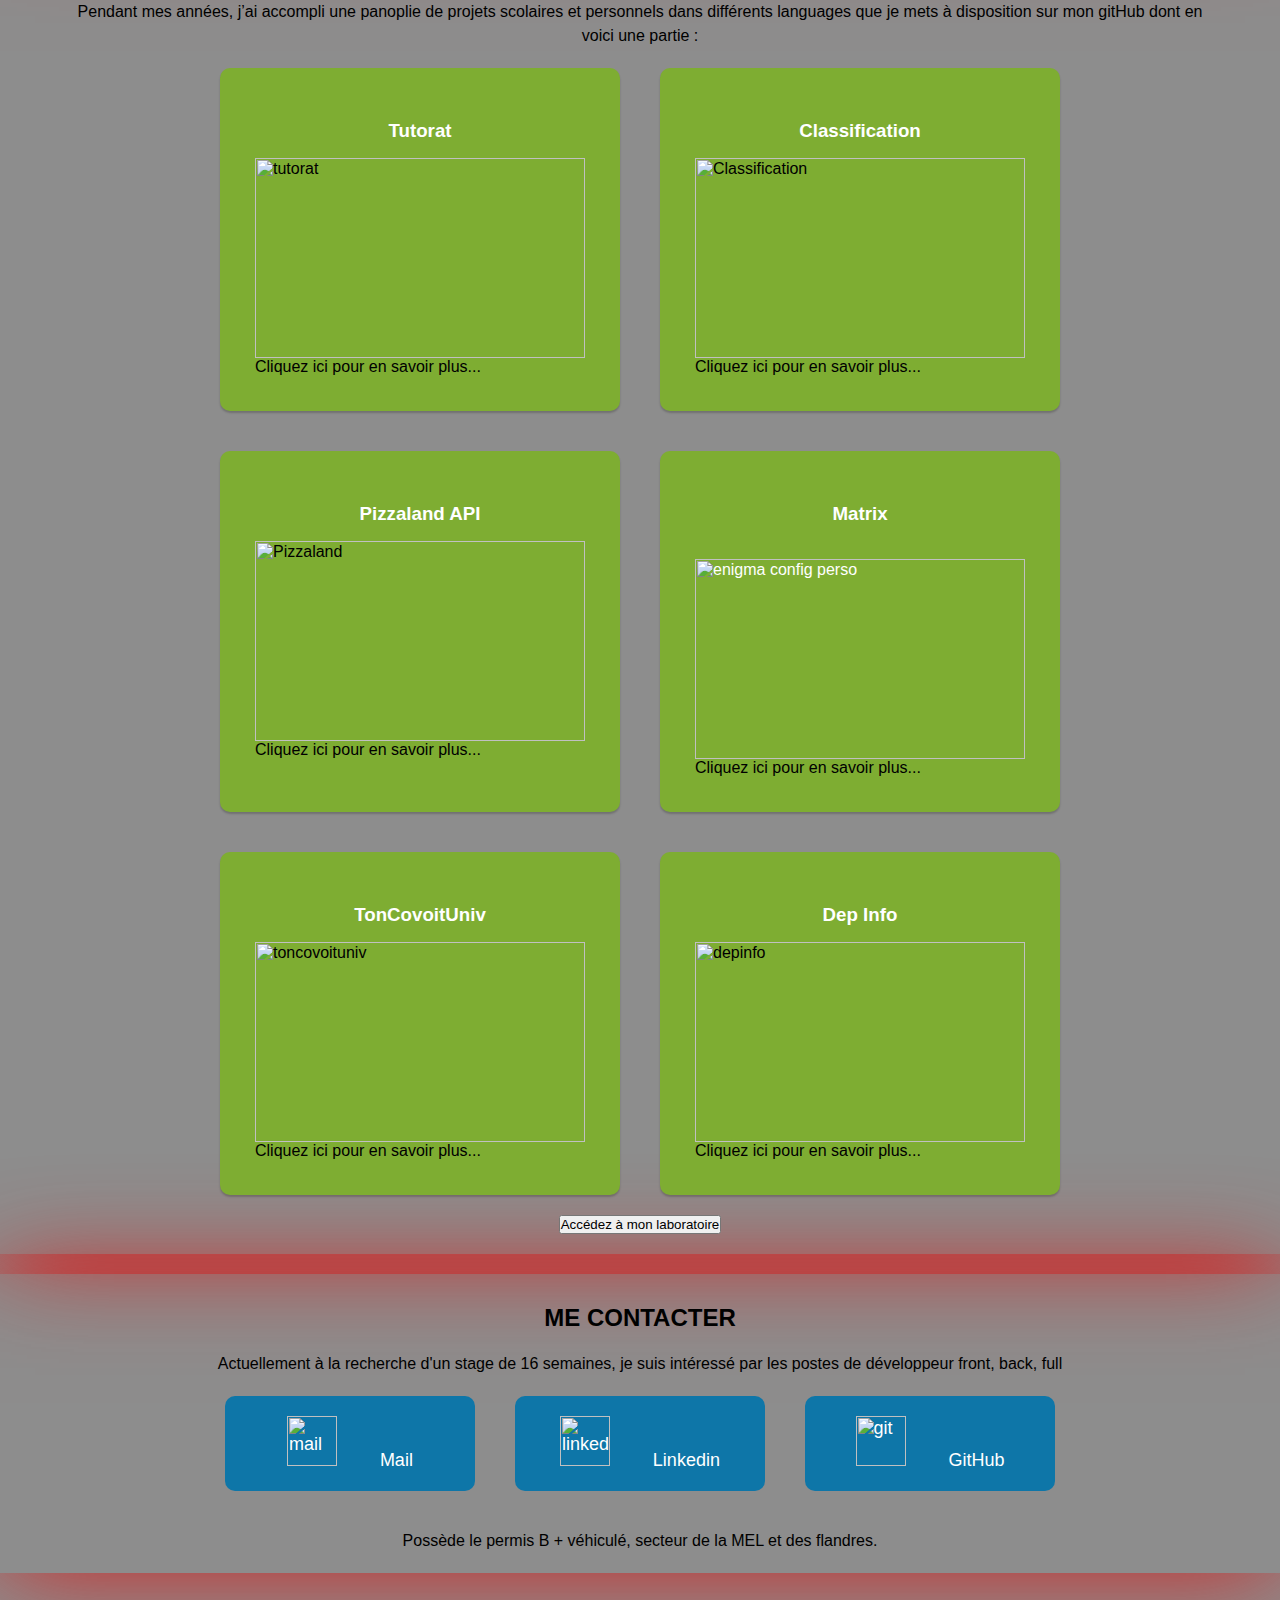
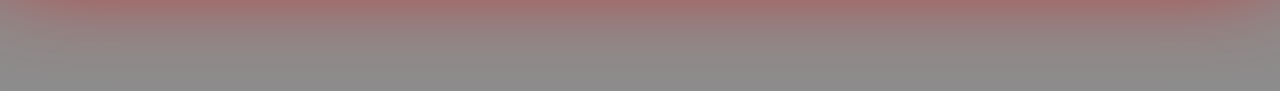
==== commit 4ade87e5: "maj cv" ====
--- a/index.html
+++ b/index.html
@@ -42,7 +42,7 @@
 
     <div class="titre" id="moi">
         <h1>Thomas Dujardin</h1>
-        <h2>Stage en développement d'application</h2>
+        <h2>Développeur d'applications (stage)</h2>
     </div>
 
     <section id="apropos">
@@ -65,7 +65,7 @@
             </p>
             <p>
                 Curieux et ambitieux, je souhaite aujourd’hui remettre à profit mes compétences
-                et qualités humaines dans le cadre d’un stage de fin d'études d’une durée de 16 semaines (mars à juin 2024). Etant polyvalent, je suis intéressé par les postes de développement (web ou d'application),
+                et qualités humaines dans le cadre d’un stage de fin d'études d’une durée de 16 semaines à partir du 11 mars 2024. Etant polyvalent, je suis intéressé par les postes de développement (web ou d'application),
                 en front, back ou full.
             </p>
         </div>
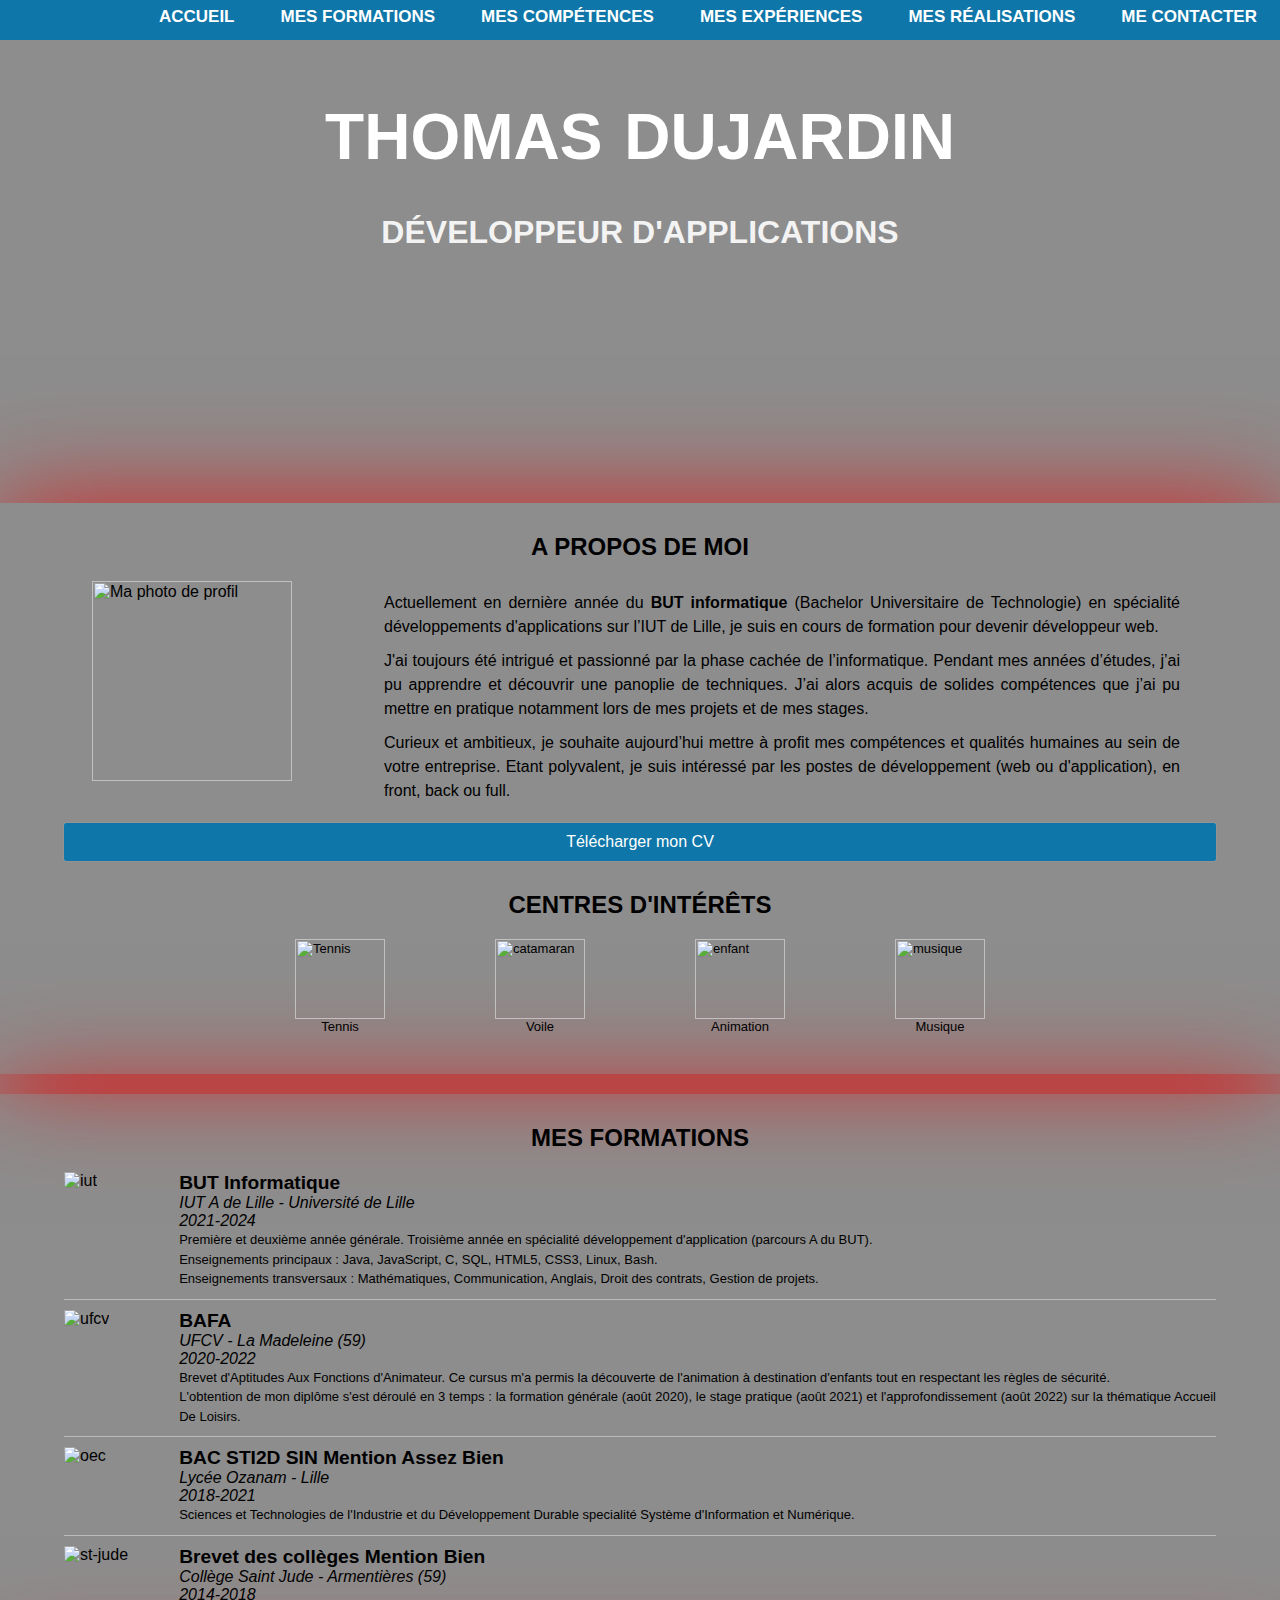
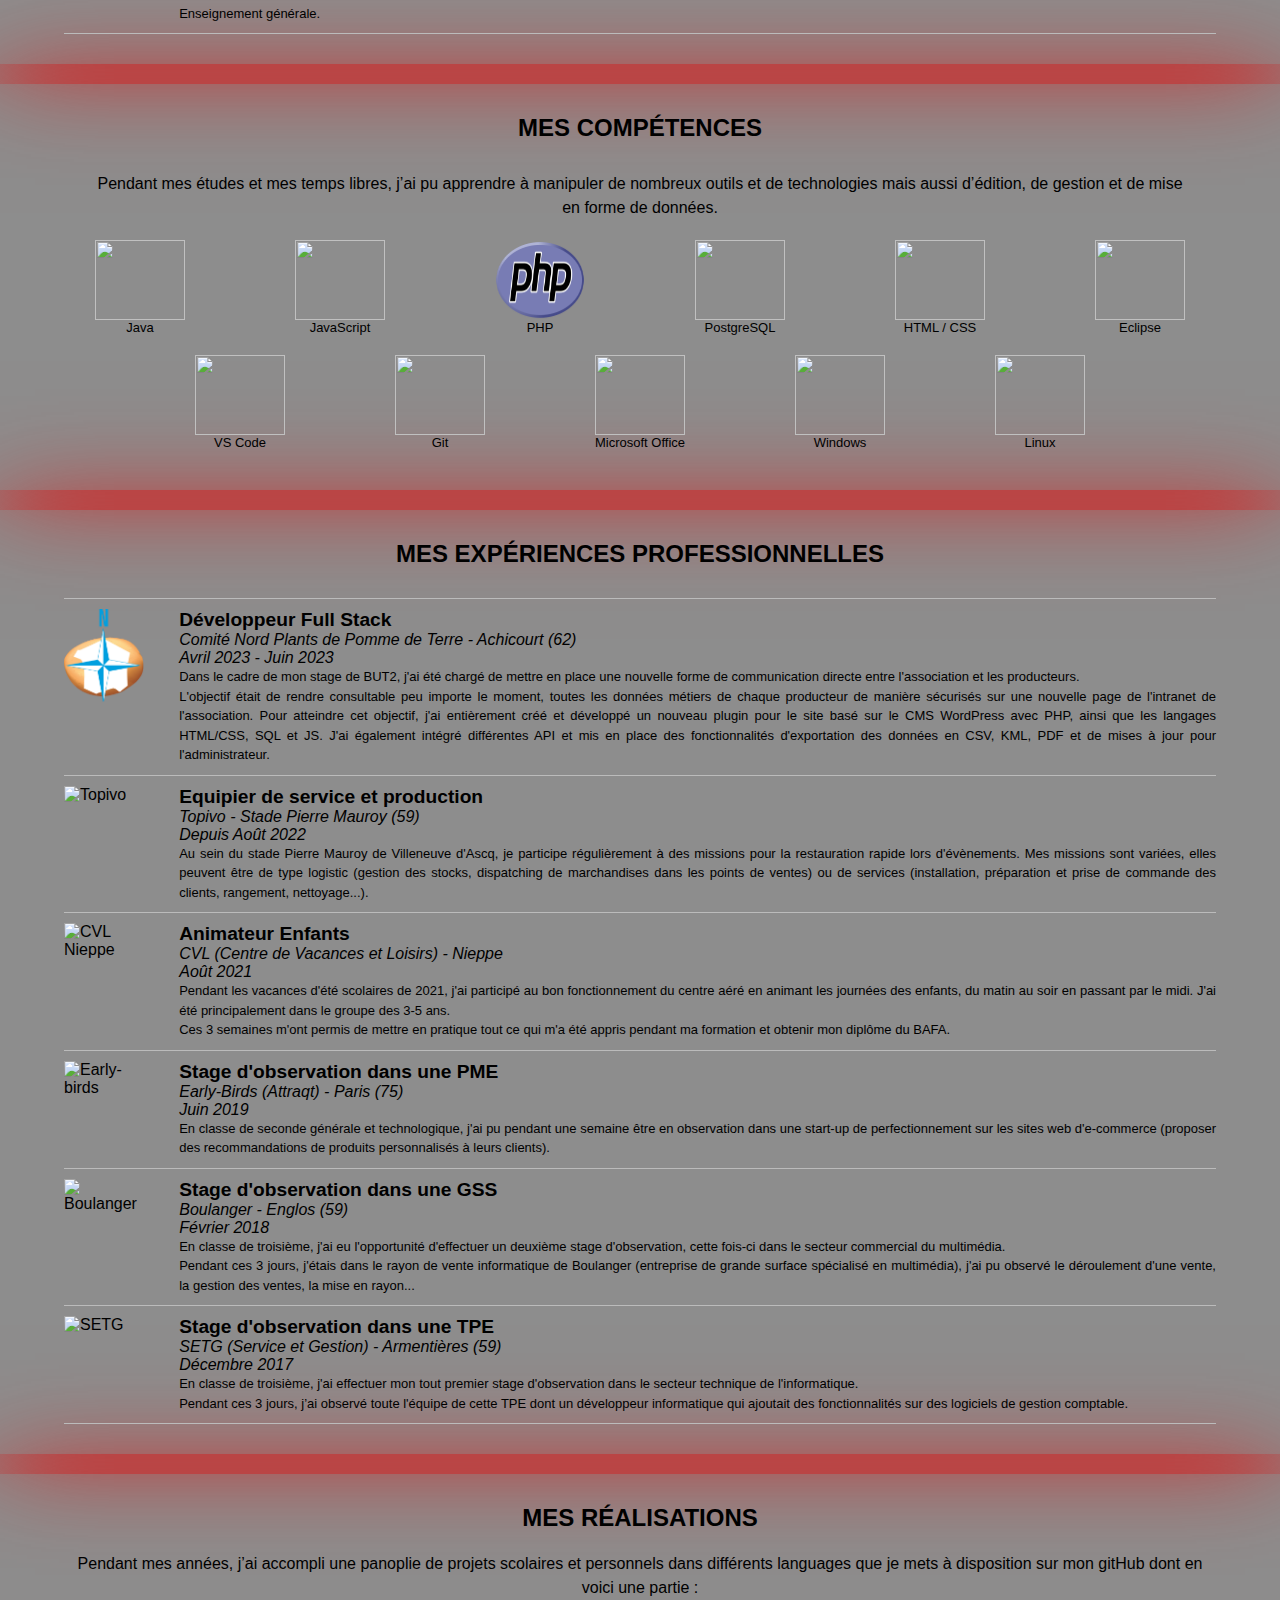
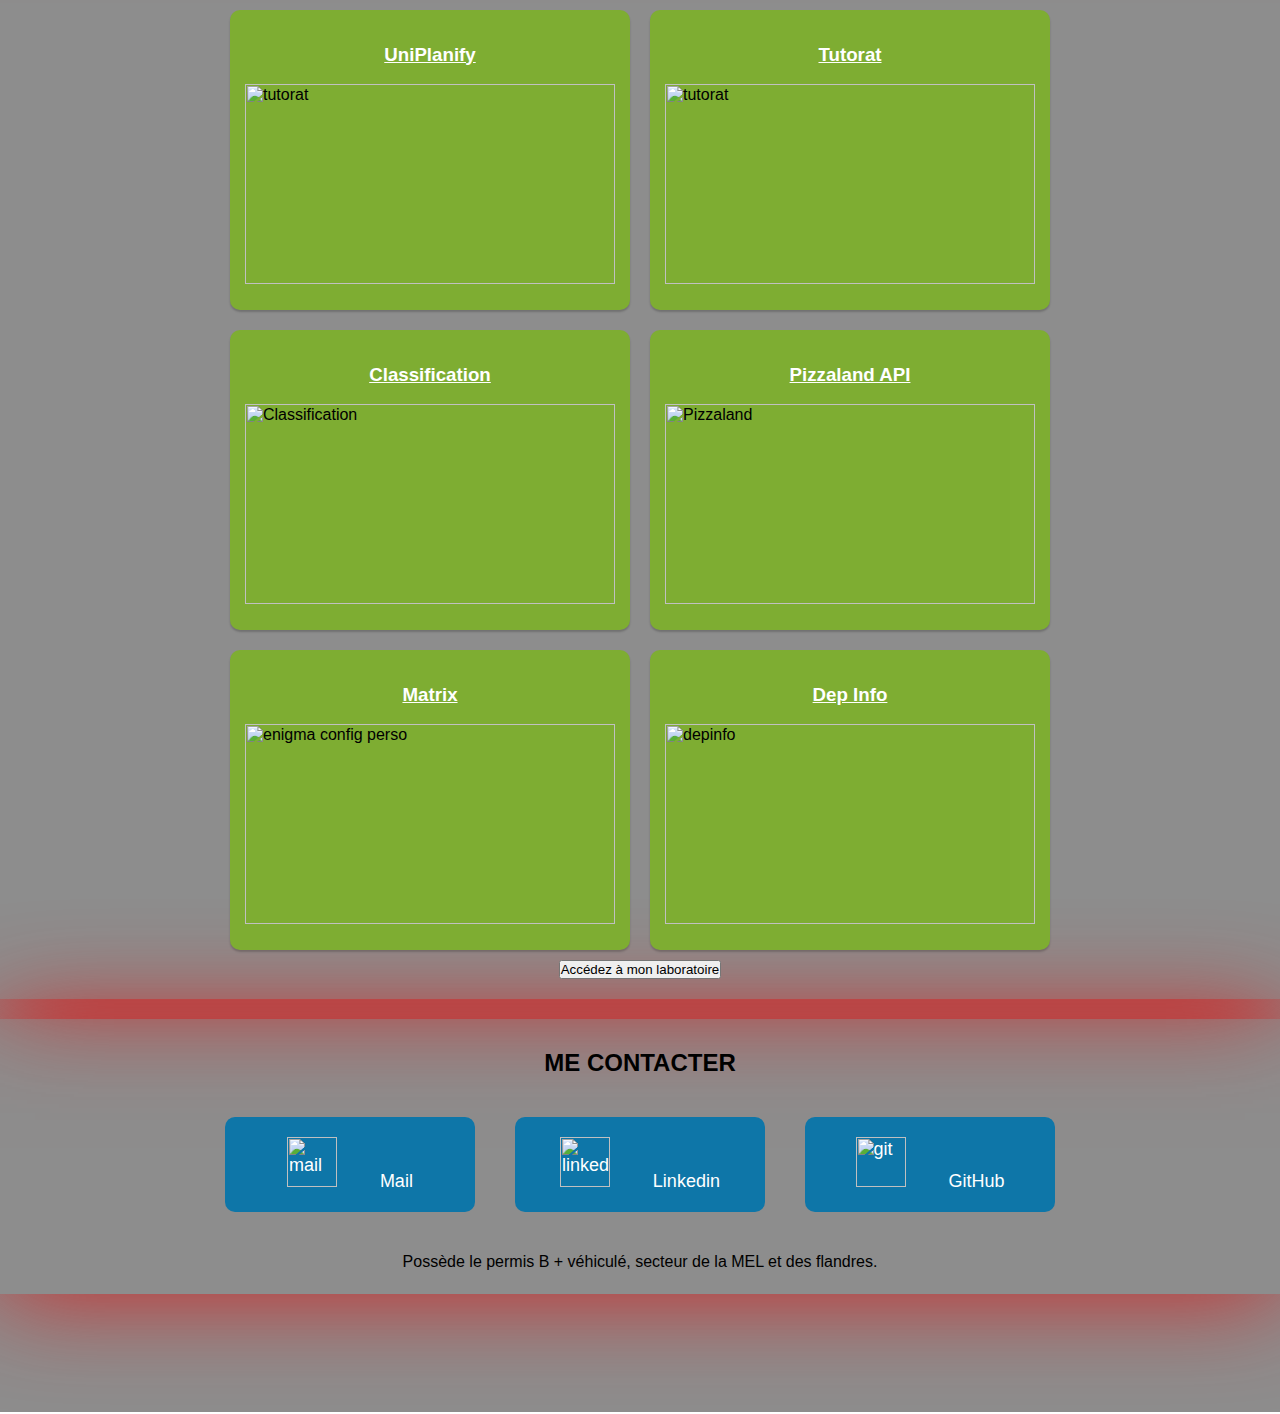
==== commit 9885302c: "MAJ:a propos" ====
--- a/index.html
+++ b/index.html
@@ -35,14 +35,14 @@
             <li><a class="desactive" href="#parcours">Mes Formations</a></li>
             <li><a class="desactive" href="#competences">Mes compétences</a></li>
             <li><a class="desactive" href="#experience">Mes expériences</a></li>
-            <li><a class="desactive" href="#projets">Mes projets</a></li>
+            <li><a class="desactive" href="#realisation">Mes réalisations</a></li>
             <li><a class="active" href="#contact">Me contacter</a></li>
         </ul>
     </nav>
 
     <div class="titre" id="moi">
         <h1>Thomas Dujardin</h1>
-        <h2>Développeur d'applications (stage)</h2>
+        <h2>Développeur d'applications</h2>
     </div>
 
     <section id="apropos">
@@ -55,17 +55,16 @@
             <p>
                 Actuellement en dernière année du <b>BUT informatique</b>
                 (Bachelor Universitaire de Technologie) en spécialité développements d'applications sur
-                l’IUT de Lille, je suis en cours de formation pour devenir un bon développeur web et mobile.
+                l’IUT de Lille, je suis en cours de formation pour devenir développeur web.
             </p>
             <p>
                 J'ai toujours été intrigué et passionné par la phase cachée de l’informatique.
                 Pendant mes années d’études, j’ai pu apprendre et découvrir une panoplie de techniques.
-                J’ai alors acquis de solides compétences que j’ai pu mettre en pratique notamment lors de mes projets universitaire
-                tels que la création d’une application permettant l'attribution automatique d’un binôme pour le tutorat.
+                J’ai alors acquis de solides compétences que j’ai pu mettre en pratique notamment lors de mes projets et de mes stages.
             </p>
             <p>
-                Curieux et ambitieux, je souhaite aujourd’hui remettre à profit mes compétences
-                et qualités humaines dans le cadre d’un stage de fin d'études d’une durée de 16 semaines à partir du 11 mars 2024. Etant polyvalent, je suis intéressé par les postes de développement (web ou d'application),
+                Curieux et ambitieux, je souhaite aujourd’hui mettre à profit mes compétences
+                et qualités humaines au sein de votre entreprise. Etant polyvalent, je suis intéressé par les postes de développement (web ou d'application),
                 en front, back ou full.
             </p>
         </div>
@@ -295,7 +294,7 @@
         <div class="exp">
             <div class="exp-logo">
                 <div class="wrapper">
-                    <img src="https://staff.topivo.fr/frontend/img/logo.png" alt="Topivo">
+                    <img src="image/exp/topivo.png" alt="Topivo">
                 </div>
             </div>
             <div class="exp-info">
@@ -409,8 +408,8 @@
 
     </section>
 
-    <section id="projets">
-        <h2>Mes projets</h2>
+    <section id="realisation">
+        <h2>Mes réalisations</h2>
         <div class="intro">
             <p>
                 Pendant mes années, j’ai accompli une panoplie de projets scolaires et personnels dans différents
@@ -429,47 +428,71 @@
             </div>
             <!------------------------------------------------------------------------------>
 
-            <div class="projet" id="java">
-                <h3>Tutorat</h3>
-                <a href="youtube.html?tutorat" target="_blank">
-                    <img src="image/projets/tutorat.PNG" alt="tutorat">
-                </a>
-                <div class="popupShowTutorat">
-                    <a href="#">Cliquez ici pour en savoir plus...</a>
-                </div>
-            </div>
-
-            <div class="projet">
-                <h3>Classification</h3>
-                <a href="https://www.github.com/dujardinthomas/sae3.02classification" target="_blank">
-                    <img src="image/projets/classification.PNG" alt="Classification">
-                </a>
-                <div class="popupShowClassification">
-                    <a href="#">Cliquez ici pour en savoir plus...</a>
-                </div>
-            </div>
-
-            <div class="projet" id="sql">
-                <h3>Pizzaland API</h3>
-                <a href="https://github.com/dujardinthomas/sae4.01pizzaland" target="_blank">
-                    <img src="image/projets/pizzaland.jpg" alt="Pizzaland">
-                </a>
-                <div class="popupShowAPI">
-                    <a href="#">Cliquez ici pour en savoir plus...</a>
-                </div>
-            </div>
-
-            <div class="projet" id="linux">
-                <h3>Matrix</h3>
-                <br>
-                <img src="image/projets/matrix.jpg" alt="enigma config perso">
-                </a>
-                <div class="popupShowMatrix">
-                    <a href="#">Cliquez ici pour en savoir plus...</a>
-                </div>
-            </div>
-
-            <div class="projet" id="html">
+            
+            <a href="#">
+                <div class="projet" id="java">
+                    <div class="popupShowUniplanify">
+                        <h3>UniPlanify</h3>
+                    </div>
+
+                    <a href="youtube.html?uniplanify" target="_blank">
+                        <img src="image/projets/uniplanify.JPG" alt="tutorat">
+                    </a>
+                </div>
+            </a>
+            
+            <a href="#">
+                <div class="projet" id="java">
+                    <div class="popupShowTutorat">
+                        <h3>Tutorat</h3>
+                    </div>
+
+                    <a href="youtube.html?tutorat" target="_blank">
+                        <img src="image/projets/tutorat.PNG" alt="tutorat">
+                    </a>
+                   
+                </div>
+            </a>
+
+            <a href="#">
+                <div class="projet">
+                    <div class="popupShowClassification">
+                       <h3>Classification</h3> 
+                    </div>
+                    
+                    <a href="https://www.github.com/dujardinthomas/sae3.02classification" target="_blank">
+                        <img src="image/projets/classification.PNG" alt="Classification">
+                    </a>
+                    
+                </div>
+            </a>
+
+            <a href="#">
+                <div class="projet" id="sql">
+                    <div class="popupShowAPI">
+                        <h3>Pizzaland API</h3>
+                    </div>
+                    
+                    <a href="https://github.com/dujardinthomas/sae4.01pizzaland" target="_blank">
+                        <img src="image/projets/pizzaland.jpg" alt="Pizzaland">
+                    </a>
+                    
+                </div>
+            </a>
+
+            <a href="#">
+                <div class="projet" id="linux">
+                    <div class="popupShowMatrix">
+                        <h3>Matrix</h3>
+                    </div>
+                    
+                    <img src="image/projets/matrix.jpg" alt="enigma config perso">
+                    </a>
+                    
+                </div>
+            </a>
+
+            <!-- <div class="projet" id="html">
                 <h3>TonCovoitUniv</h3>
                 <a href="/youtube.html?toncovoituniv" target="_blank">
                     <img src="image/projets/toncovoituniv.png" alt="toncovoituniv">
@@ -477,17 +500,19 @@
                 <div class="popupShowTonCovoitUniv">
                     <a href="">Cliquez ici pour en savoir plus...</a>
                 </div>
-            </div>
-
-            <div class="projet">
-                <h3>Dep Info</h3>
-                <a href="https://dujardinthomas.github.io/sae1.06dep_info/" target="_blank">
-                    <img src="image/projets/depinfo.png" alt="depinfo">
-                </a>
-                <div class="popupShowDepInfo">
-                    <a href="#">Cliquez ici pour en savoir plus...</a>
-                </div>
-            </div>
+            </div> -->
+
+            <a href="#">
+                <div class="projet">
+                    <div class="popupShowDepInfo">
+                        <h3>Dep Info</h3>
+                    </div>
+                    
+                    <a href="https://dujardinthomas.github.io/sae1.06dep_info/" target="_blank">
+                        <img src="image/projets/depinfo.png" alt="depinfo">
+                    </a>                   
+                </div>
+            </a>
         </div>
 
         <div class="labo">
@@ -497,8 +522,7 @@
 
     <section id="contact">
         <h2>Me contacter</h2>
-        <p>Actuellement à la recherche d'un stage de 16 semaines, je suis intéressé par les postes de développeur front,
-            back, full</p>
+        <p></p>
         <div class="contact" id="contact">
             <div class="reseau">
 
--- a/styles/styles.css
+++ b/styles/styles.css
@@ -67,7 +67,7 @@
     float: right;
     margin-right: 20px;
     text-align: center;
-
+    z-index: 9999;
 }
 
 nav ul li {
@@ -387,12 +387,12 @@
 
 .projet {
     /*chaque enfants = chaque carte*/
-    margin: 20px;
-    padding: 35px;
+    margin: 10px;
+    padding: 15px;
     flex-wrap: wrap;
     flex-direction: row;
     width: 400px;
-    height: auto;
+    height: 300px;
     box-shadow: 0 2px 2px rgba(0, 0, 0, 0.2);
     overflow: hidden;
     text-align: center;
@@ -400,6 +400,11 @@
     border-radius: 10px;
     background-color: rgb(126, 173, 50);
     color: white;
+}
+
+.projet div {
+    color: white;
+    text-decoration: underline;
 }
 
 .projet:hover {
@@ -436,6 +441,7 @@
 	background-color:rgba(0,0,0,.5);
 	z-index: 1;
 	backdrop-filter: blur(3px);
+    overflow: auto;
 }
 .popup.visible {
 	display: block;
@@ -451,7 +457,7 @@
 	color: black;
 	margin: 0 100px;
 	position: relative;
-	padding: 10px 50px 20px;
+	padding: 10px 20px 20px;
 }
 .popup .closeButton {
 	position: absolute;
@@ -462,6 +468,8 @@
 }
 
 
+
+
 .projet>* {
     flex: 1 1 160px;
 }
@@ -473,6 +481,7 @@
     text-align: center;
     text-transform: uppercase;
     color: #133eda;
+    text-decoration: underline;
 }
 
 .objectif{
@@ -552,13 +561,22 @@
 
 #arrowTop {
     content: url(../image/fleche.png);
+    opacity: 0.5;
     position: fixed;
-    top: 90%;
-    left: 96%;
+    top: 94%;
+    left: 98%;
     cursor: pointer;
-    height: 40px;
-
-}
+    height: 25px;
+    
+}
+
+@media (max-width: 800px) {
+    #arrowTop {
+        top: 94%;
+        left: 92%;
+    }
+}
+
 
 /* #arrowTop::before {
             
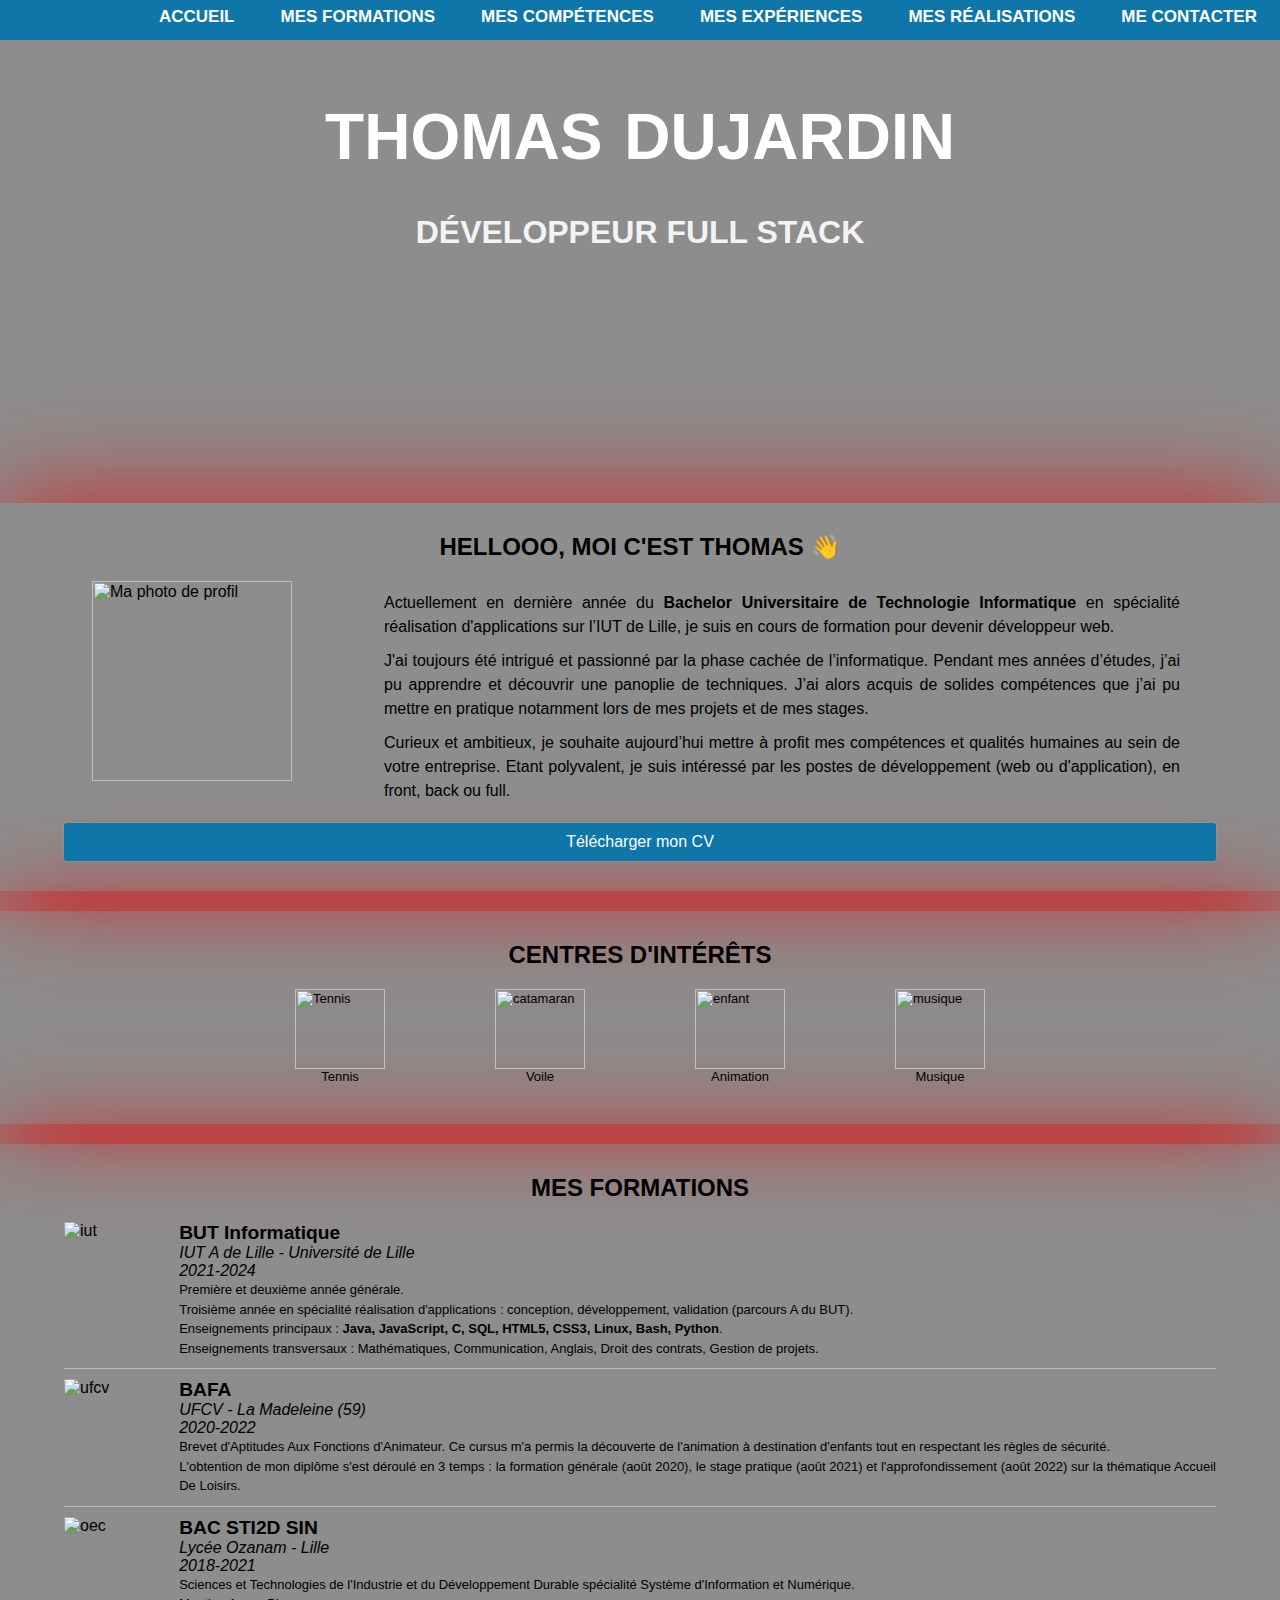
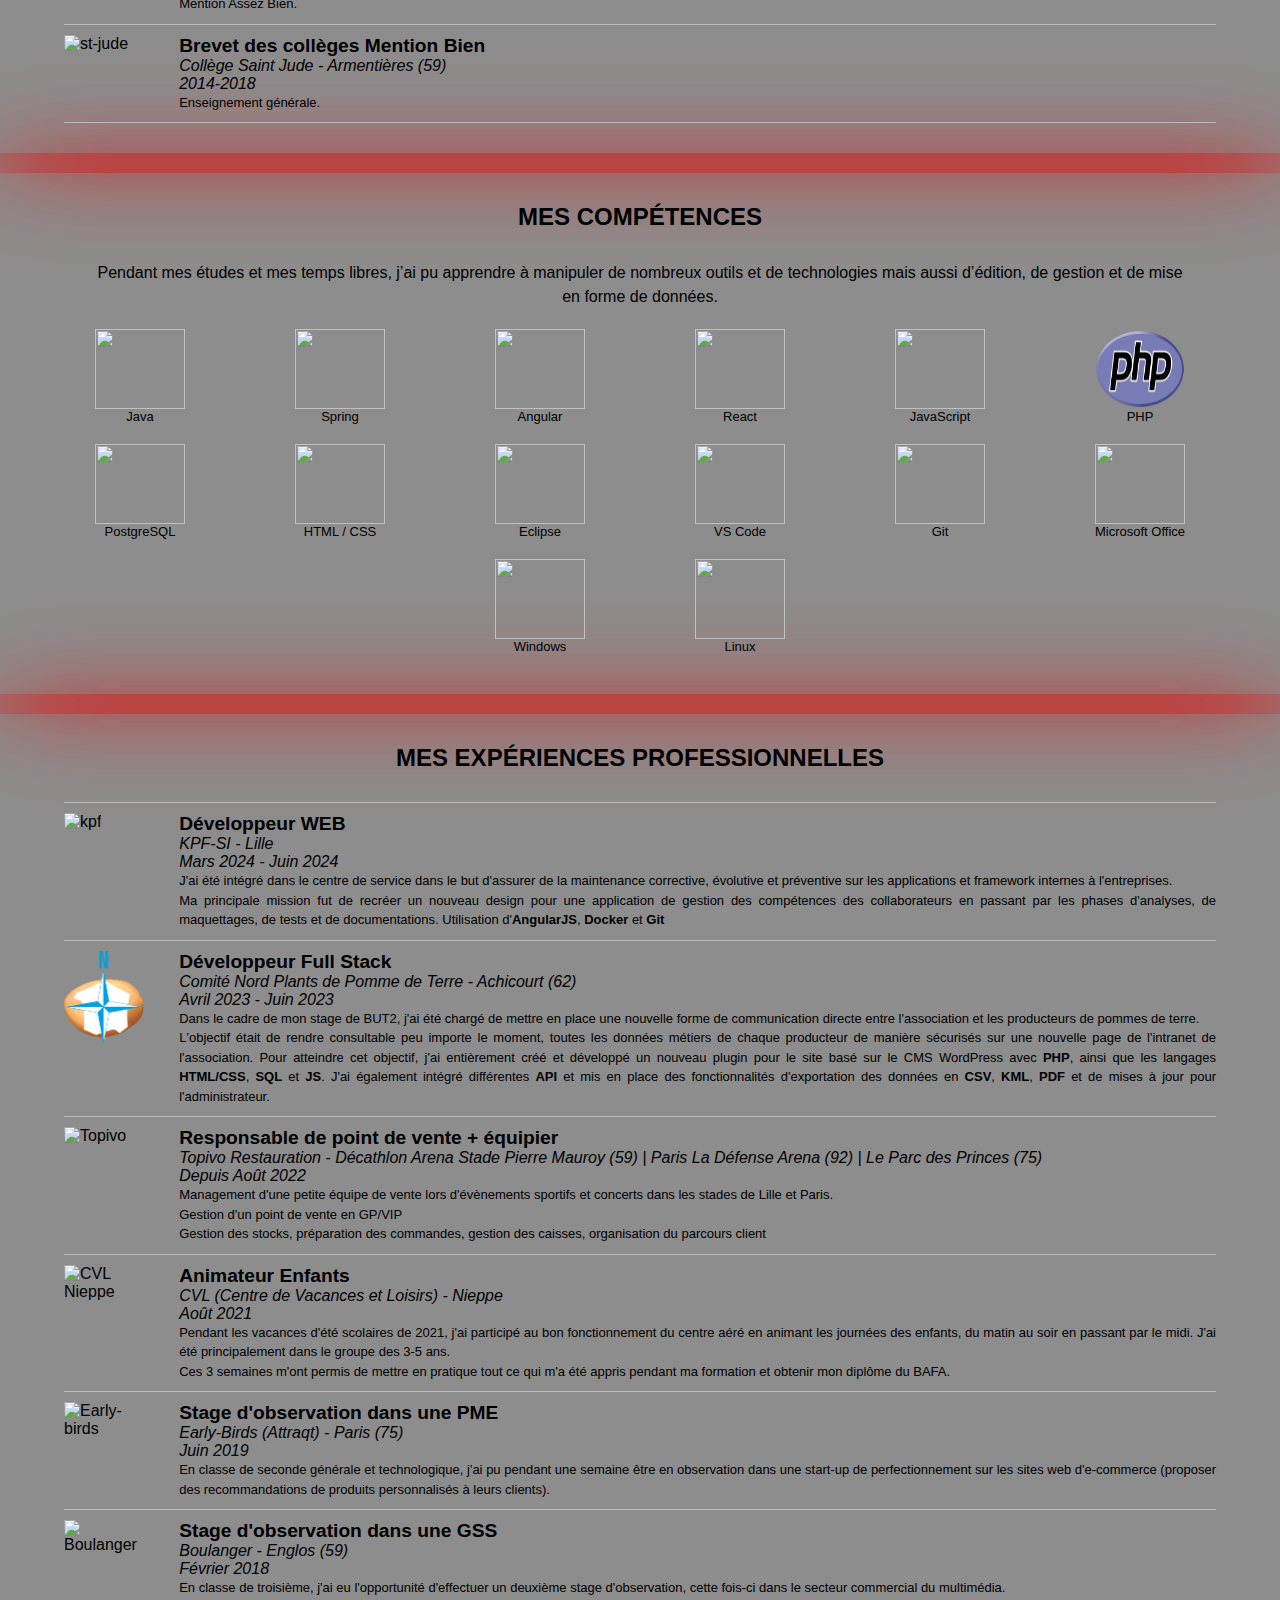
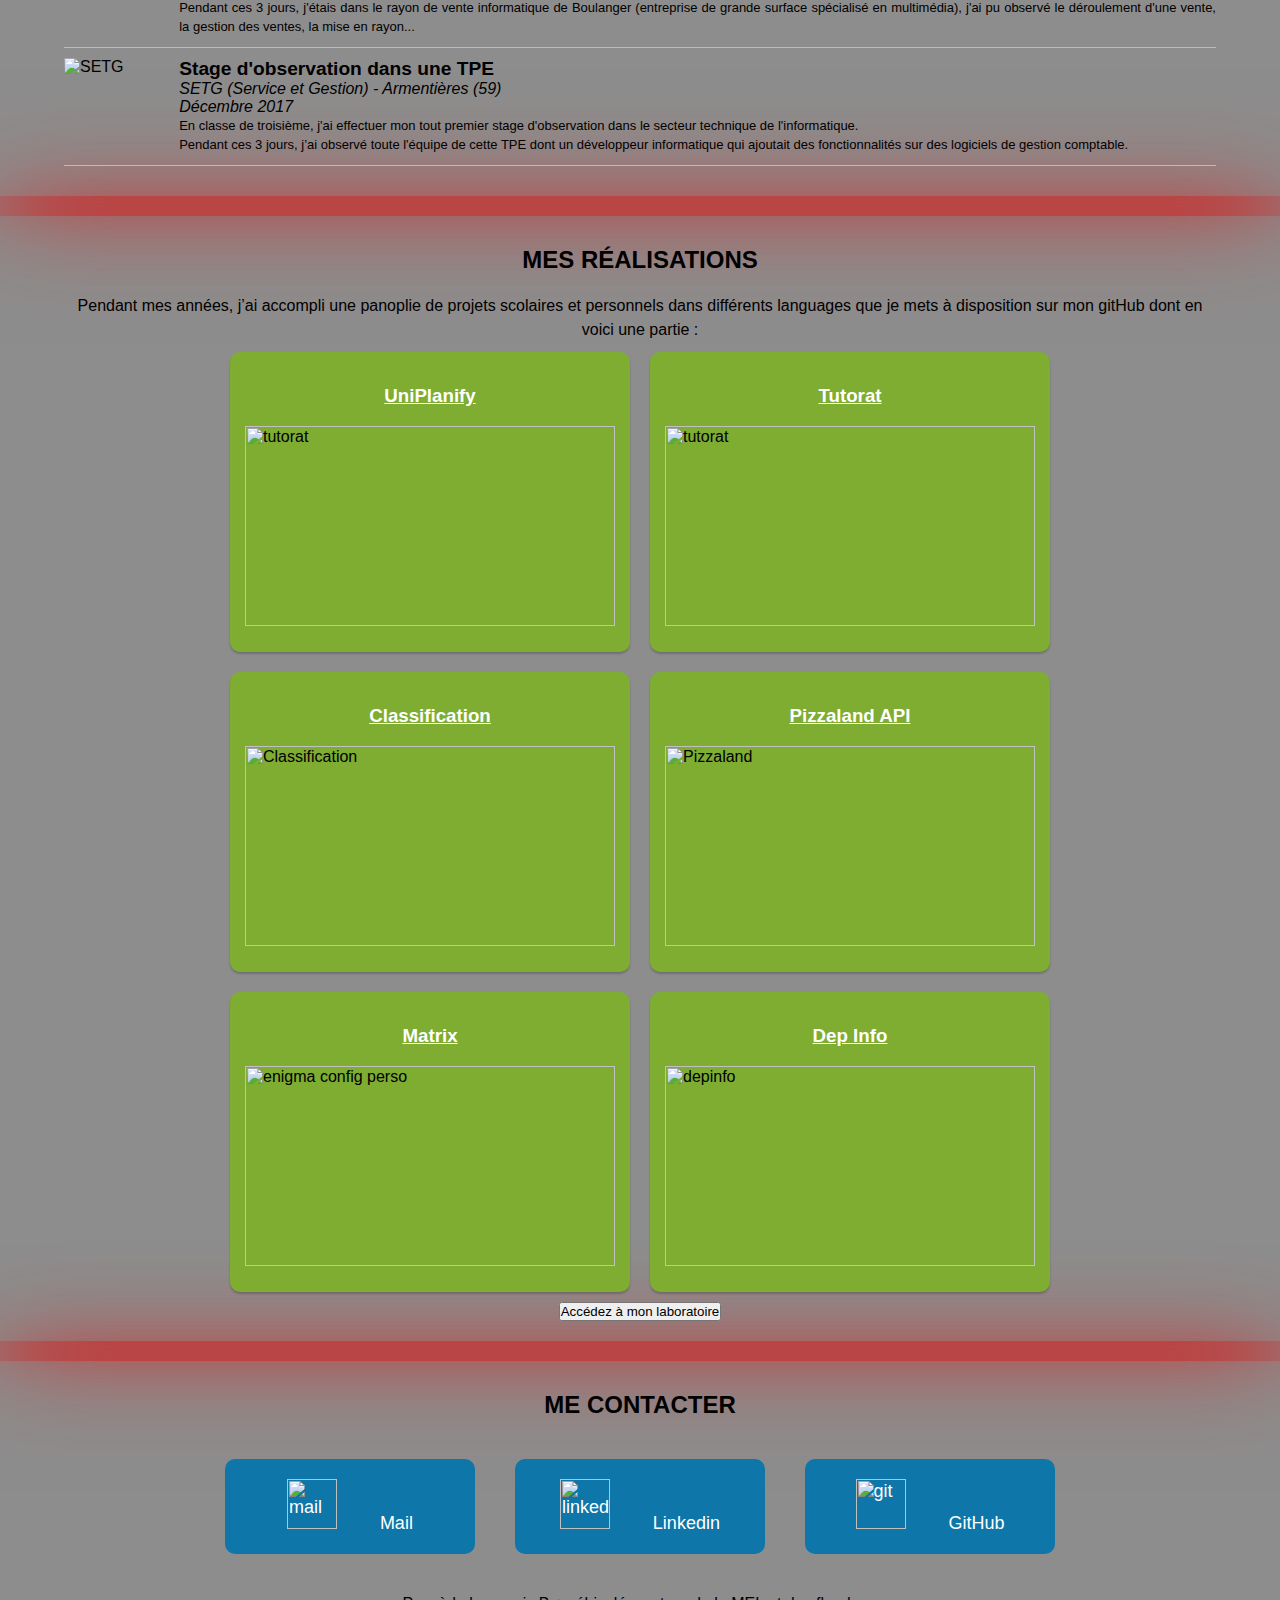
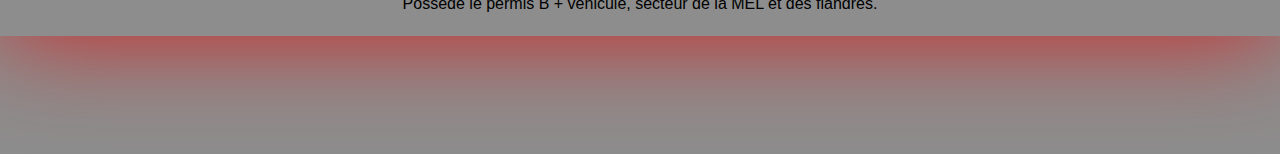
==== commit 4d34747e: "hellooo" ====
--- a/index.html
+++ b/index.html
@@ -42,19 +42,19 @@
 
     <div class="titre" id="moi">
         <h1>Thomas Dujardin</h1>
-        <h2>Développeur d'applications</h2>
+        <h2>Développeur Full Stack</h2>
     </div>
 
     <section id="apropos">
-        <h2>A propos de moi</h2>
+        <h2>Hellooo, moi c'est Thomas 👋</h2>
         <div class="photo">
             <img src="image/moi2.jpg" alt="Ma photo de profil">
         </div>
 
         <div class="presentation">
             <p>
-                Actuellement en dernière année du <b>BUT informatique</b>
-                (Bachelor Universitaire de Technologie) en spécialité développements d'applications sur
+                Actuellement en dernière année du <b>Bachelor Universitaire de Technologie Informatique</b>
+                 en spécialité réalisation d'applications sur
                 l’IUT de Lille, je suis en cours de formation pour devenir développeur web.
             </p>
             <p>
@@ -72,8 +72,10 @@
         <div class="download">
             <a href="doc/Thomas DUJARDIN - CV.pdf">Télécharger mon CV</a>
         </div>
-
-
+    </section>
+
+
+        <section>
         <div class="activites"></div>
         <h2>Centres d'intérêts</h2>
         <figure class="activite">
@@ -110,15 +112,16 @@
         <h2>Mes Formations</h2>
         <div class="exp">
             <div class="exp-logo">
-                <a href="https://www.iut-a.univ-lille.fr/dut/" target="_blank">
+                <a href="https://iut.univ-lille.fr/choisir-sa-formation?tx_ulcof_cof%5Baction%5D=show&tx_ulcof_cof%5Bcontroller%5D=ListFormation&tx_ulcof_cof%5BformItem%5D=fr-00082372" target="_blank">
                     <div class="wrapper"> <img src="image/formation/iut.png" alt="iut"> </div> </a>
             </div>
             <div class="exp-info">
                 <h3>BUT Informatique</h3>
                 <h4>IUT A de Lille - Université de Lille</h4>
                 <h4>2021-2024</h4>
-                <p>Première et deuxième année générale. Troisième année en spécialité développement d'application (parcours A du BUT).</p>
-                <p>Enseignements principaux : Java, JavaScript, C, SQL, HTML5, CSS3, Linux, Bash.</p>
+                <p>Première et deuxième année générale.</p>
+                <p>Troisième année en spécialité réalisation d'applications : conception, développement, validation (parcours A du BUT).</p>
+                <p>Enseignements principaux : <strong>Java, JavaScript, C, SQL, HTML5, CSS3, Linux, Bash, Python</strong>.</p>
                 <p>Enseignements transversaux : Mathématiques, Communication, Anglais, Droit des contrats, Gestion de projets.</p>
             </div>
         </div>
@@ -147,12 +150,11 @@
                     target="_blank">  <div class="wrapper"> <img src="image/formation/oec.svg" alt="oec"> </div> </a>
             </div>
             <div class="exp-info">
-                <h3>BAC STI2D SIN Mention Assez Bien</h3>
+                <h3>BAC STI2D SIN</h3>
                 <h4>Lycée Ozanam - Lille</h4>
                 <h4>2018-2021</h4>
-                <p>Sciences et Technologies de l'Industrie et du Développement Durable specialité Système d'Information et
-                    Numérique.
-                </p>
+                <p>Sciences et Technologies de l'Industrie et du Développement Durable spécialité Système d'Information et Numérique.</p>
+                <p>Mention Assez Bien.</p>
             </div>
         </div>
 
@@ -188,6 +190,27 @@
 
         <figure class="activite">
             <div class="wrapper">
+                <a href="#spring"><img src="image/competences/spring.png"></a>
+            </div>
+            <figcaption>Spring</figcaption>
+        </figure>
+
+        <figure class="activite">
+            <div class="wrapper">
+                <a href="#angular"><img src="image/competences/angular.png"></a>
+            </div>
+            <figcaption>Angular</figcaption>
+        </figure>
+
+        <figure class="activite">
+            <div class="wrapper">
+                <a href="#react"><img src="image/competences/react.png"></a>
+            </div>
+            <figcaption>React</figcaption>
+        </figure>
+
+        <figure class="activite">
+            <div class="wrapper">
                 <img src="image/competences/js.png">
             </div>
             <figcaption>JavaScript</figcaption>
@@ -275,6 +298,23 @@
         <div class="exp" id="php">
             <div class="exp-logo">
                 <div class="wrapper">
+                    <img src="image/exp/kpf.png" alt="kpf">
+                </div>
+            </div>
+            <div class="exp-info" id="angular">
+                <h3>Développeur WEB</h3>
+                <h4>KPF-SI - Lille</h4>
+                <h4>Mars 2024 - Juin 2024</h4>
+                <p>J'ai été intégré dans le centre de service dans le but d'assurer de la maintenance corrective, évolutive et préventive sur les applications et framework internes à l'entreprises.</p>
+                <p>Ma principale mission fut de recréer un nouveau design pour une application de gestion des compétences des collaborateurs en passant par les phases d'analyses, de maquettages, de tests et de documentations.
+                Utilisation d'<strong>AngularJS</strong>, <strong>Docker</strong> et <strong>Git</strong></p>
+            </div>
+        </div>
+
+
+        <div class="exp" id="php">
+            <div class="exp-logo">
+                <div class="wrapper">
                     <img src="image/exp/comitenord.png" alt="comitenord">
                 </div>
             </div>
@@ -282,11 +322,11 @@
                 <h3>Développeur Full Stack</h3>
                 <h4>Comité Nord Plants de Pomme de Terre - Achicourt (62)</h4>
                 <h4>Avril 2023 - Juin 2023</h4>
-                <p>Dans le cadre de mon stage de BUT2, j'ai été chargé de mettre en place une nouvelle forme de communication directe entre l'association et les producteurs.</p>
+                <p>Dans le cadre de mon stage de BUT2, j'ai été chargé de mettre en place une nouvelle forme de communication directe entre l'association et les producteurs de pommes de terre.</p>
                 <p>L'objectif était de rendre consultable peu importe le moment, toutes les données métiers de chaque producteur de manière sécurisés sur une nouvelle page de l'intranet de l'association.
-                    Pour atteindre cet objectif, j'ai entièrement créé et développé un nouveau plugin pour le site basé sur le CMS WordPress avec PHP, 
-                    ainsi que les langages HTML/CSS, SQL et JS. J'ai également intégré différentes API 
-                    et mis en place des fonctionnalités d'exportation des données en CSV, KML, PDF et de mises à jour pour l'administrateur.
+                    Pour atteindre cet objectif, j'ai entièrement créé et développé un nouveau plugin pour le site basé sur le CMS WordPress avec <strong>PHP</strong>, 
+                    ainsi que les langages <strong>HTML/CSS</strong>, <strong>SQL</strong> et <strong>JS</strong>. J'ai également intégré différentes <strong>API</strong> 
+                    et mis en place des fonctionnalités d'exportation des données en <strong>CSV</strong>, <strong>KML</strong>, <strong>PDF</strong> et de mises à jour pour l'administrateur.
                 </p>
             </div>
         </div>
@@ -298,15 +338,12 @@
                 </div>
             </div>
             <div class="exp-info">
-                <h3>Equipier de service et production</h3>
-                <h4>Topivo - Stade Pierre Mauroy (59)</h4>
+                <h3>Responsable de point de vente + équipier</h3>
+                <h4>Topivo Restauration - Décathlon Arena Stade Pierre Mauroy (59) | Paris La Défense Arena (92) | Le Parc des Princes (75)</h4>
                 <h4>Depuis Août 2022</h4>
-                <p>Au sein du stade Pierre Mauroy de Villeneuve d'Ascq, je participe régulièrement à des missions pour
-                    la restauration rapide lors d'évènements.
-                    Mes missions sont variées, elles peuvent être de type
-                    logistic (gestion des stocks, dispatching de marchandises dans les points de ventes)
-                    ou de services (installation, préparation et prise de commande des clients, rangement, nettoyage...).
-                </p>
+                <p>Management d'une petite équipe de vente lors d'évènements sportifs et concerts dans les stades de Lille et Paris.</p>
+                <p>Gestion d'un point de vente en GP/VIP</p>
+                <p>Gestion des stocks, préparation des commandes, gestion des caisses, organisation du parcours client</p>
             </div>
         </div>
 
@@ -430,7 +467,7 @@
 
             
             <a href="#">
-                <div class="projet" id="java">
+                <div class="projet" id="spring">
                     <div class="popupShowUniplanify">
                         <h3>UniPlanify</h3>
                     </div>
@@ -460,7 +497,7 @@
                        <h3>Classification</h3> 
                     </div>
                     
-                    <a href="https://www.github.com/dujardinthomas/sae3.02classification" target="_blank">
+                    <a href="https://github.com/dujardinthomas/sae3.02classification/blob/master/README.md" target="_blank">
                         <img src="image/projets/classification.PNG" alt="Classification">
                     </a>
                     
@@ -473,7 +510,7 @@
                         <h3>Pizzaland API</h3>
                     </div>
                     
-                    <a href="https://github.com/dujardinthomas/sae4.01pizzaland" target="_blank">
+                    <a href="https://github.com/dujardinthomas/sae4.01pizzaland/blob/main/RAPPORT%20SAE%20S4.A02.1%20PIZZALAND%20API%20REST%20DUJARDIN%20BARBEAU.pdf" target="_blank">
                         <img src="image/projets/pizzaland.jpg" alt="Pizzaland">
                     </a>
                     
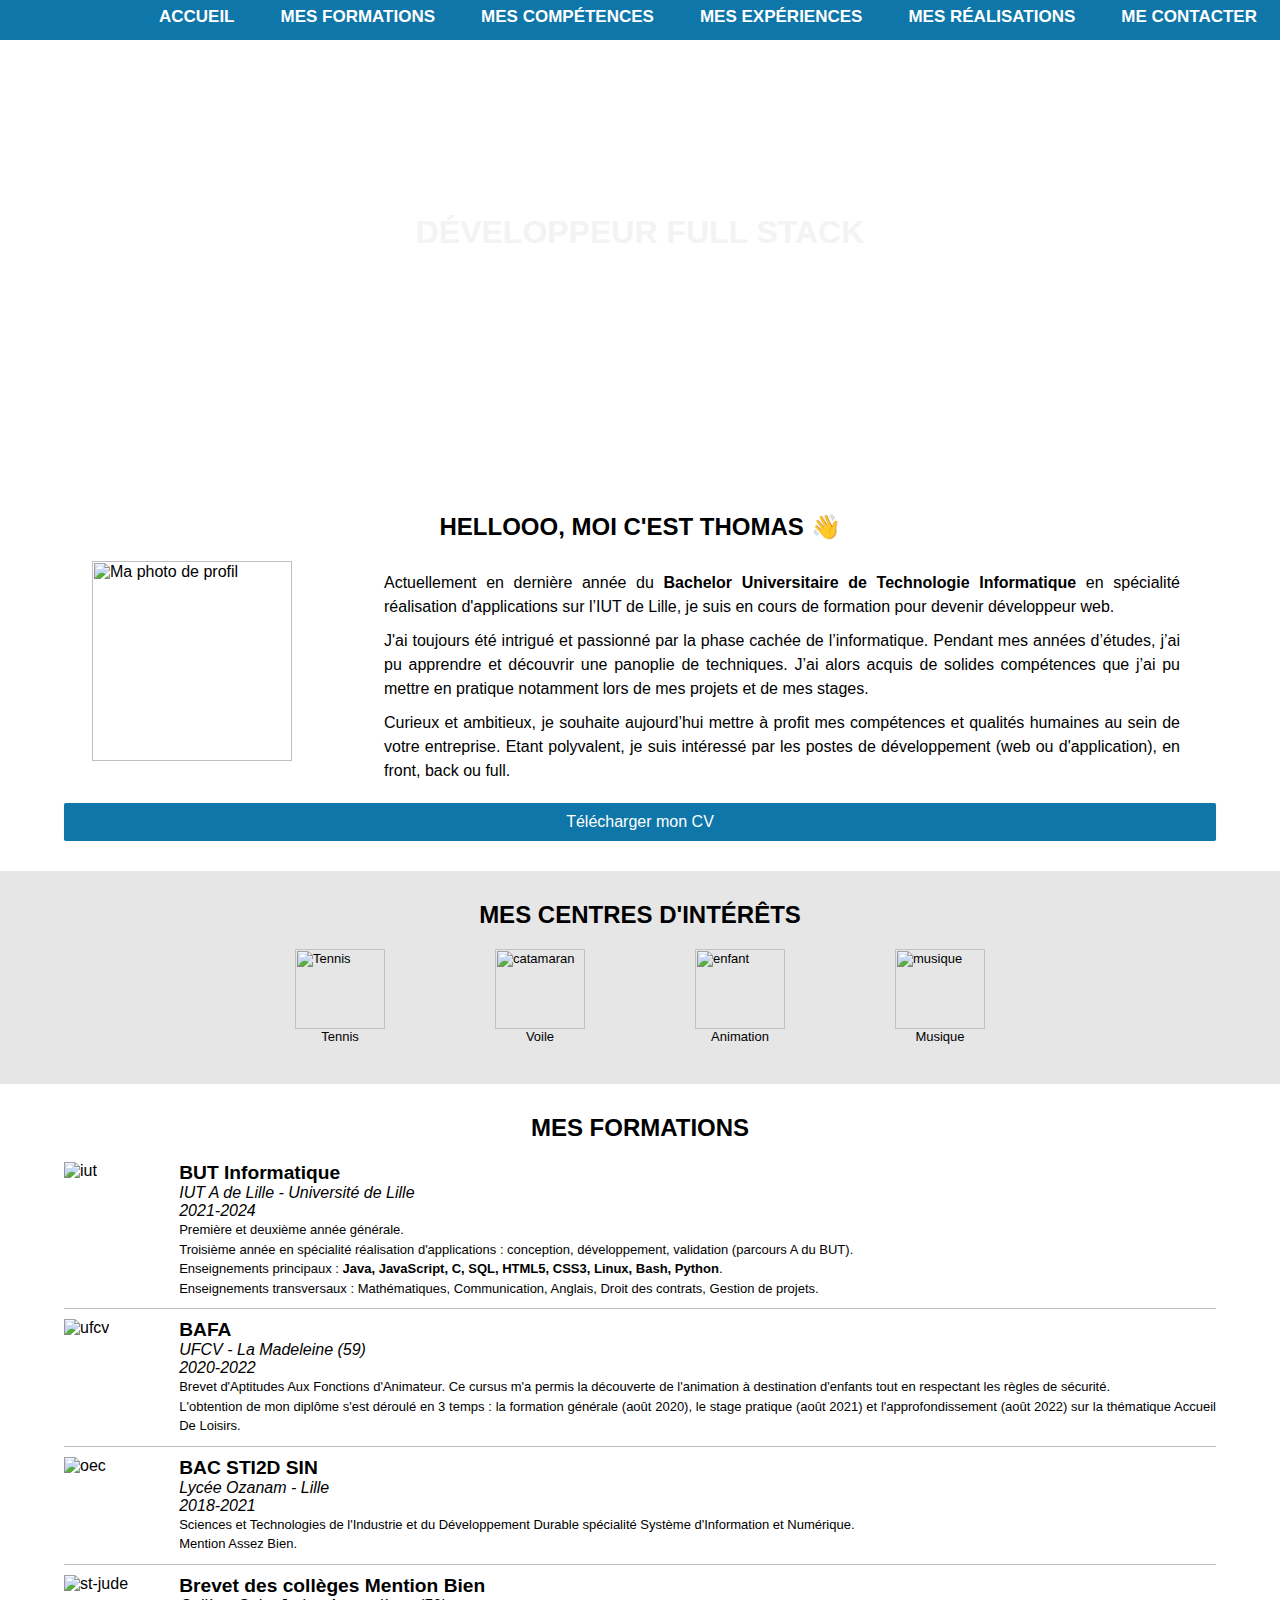
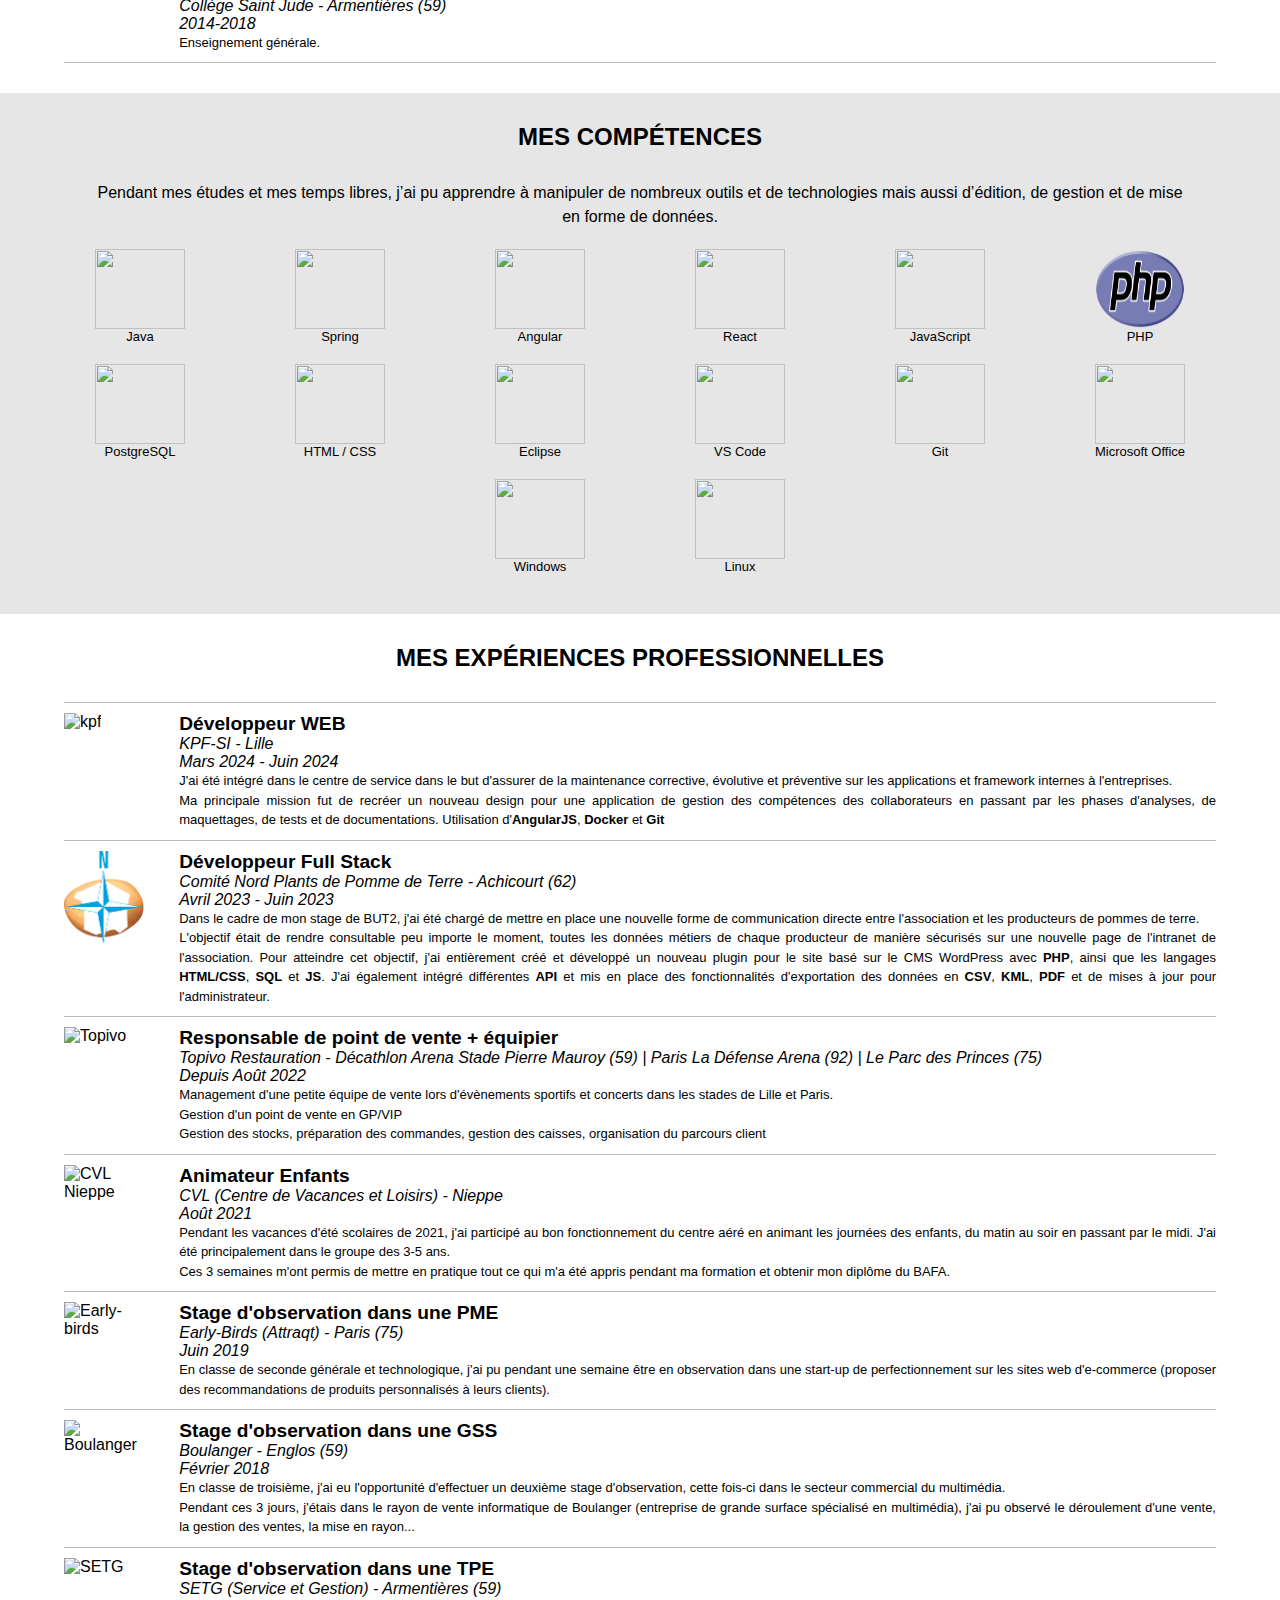
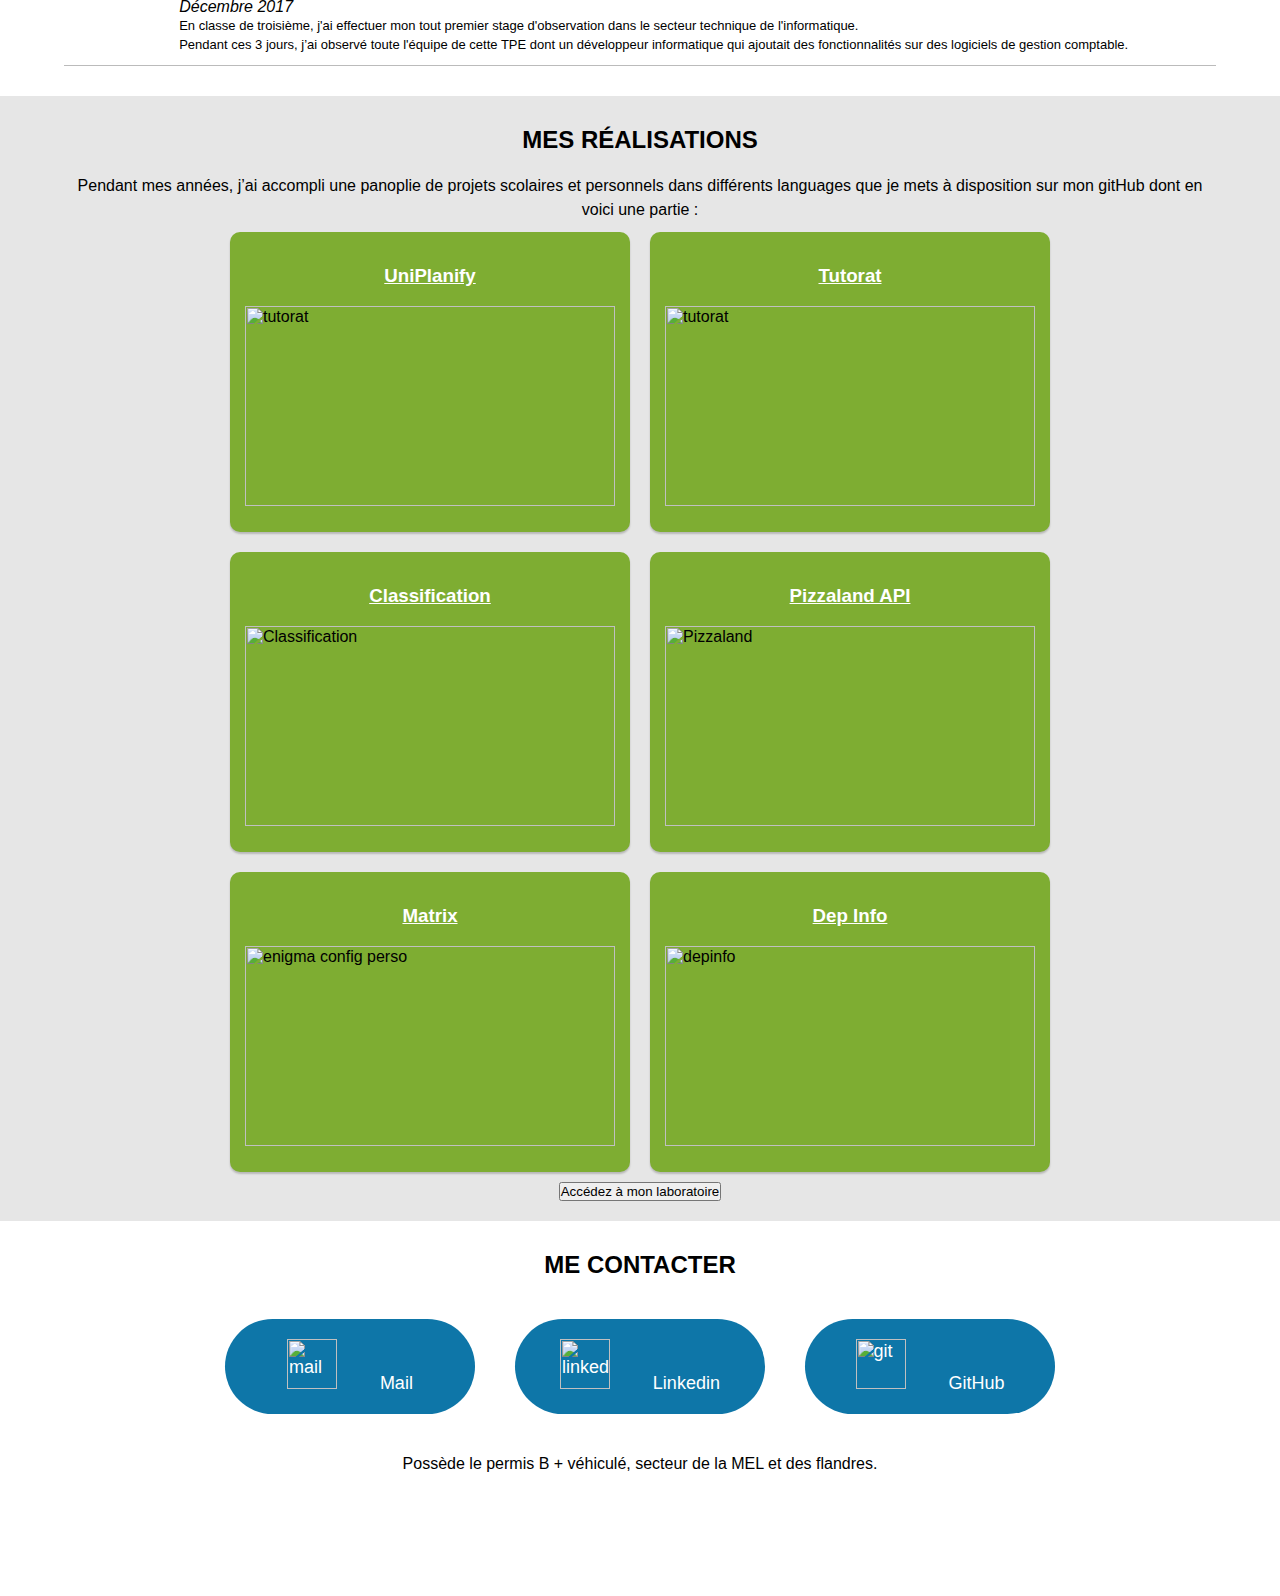
==== commit 447d871d: "maj cv papier alternance" ====
--- a/index.html
+++ b/index.html
@@ -46,7 +46,24 @@
     </div>
 
     <section id="apropos">
-        <h2>Hellooo, moi c'est Thomas 👋</h2>
+        <h2 class="animated-text hello">Hellooo, moi c'est Thomas <span class="emoji">👋</span></h2>
+
+        <!-- quand la souris est sur le h2, bouge l'emoji coucou -->
+        <script> 
+            document.addEventListener('DOMContentLoaded', () => {
+                const introText = document.querySelector('.hello');
+                const emoji = document.querySelector('.emoji');
+
+                introText.addEventListener('mouseenter', () => {
+                    emoji.classList.add('animate');
+                });
+
+                introText.addEventListener('mouseleave', () => {
+                    emoji.classList.remove('animate');
+                });
+            });
+        </script>
+
         <div class="photo">
             <img src="image/moi2.jpg" alt="Ma photo de profil">
         </div>
@@ -70,14 +87,14 @@
         </div>
 
         <div class="download">
-            <a href="doc/Thomas DUJARDIN - CV.pdf">Télécharger mon CV</a>
+            <a href="doc/CV Thomas DUJARDIN.pdf">Télécharger mon CV</a>
         </div>
     </section>
 
 
         <section>
         <div class="activites"></div>
-        <h2>Centres d'intérêts</h2>
+        <h2 class="animated-text">Mes centres d'intérêts</h2>
         <figure class="activite">
             <div class="wrapper">
                 <img src="image/interet/tennis.JPG" alt="Tennis">
@@ -109,7 +126,7 @@
     </section>
 
     <section id="parcours">
-        <h2>Mes Formations</h2>
+        <h2 class="animated-text">Mes Formations</h2>
         <div class="exp">
             <div class="exp-logo">
                 <a href="https://iut.univ-lille.fr/choisir-sa-formation?tx_ulcof_cof%5Baction%5D=show&tx_ulcof_cof%5Bcontroller%5D=ListFormation&tx_ulcof_cof%5BformItem%5D=fr-00082372" target="_blank">
@@ -173,7 +190,7 @@
     </section>
 
     <section id="competences">
-        <h2>Mes Compétences</h2>
+        <h2 class="animated-text">Mes Compétences</h2>
         <div class="intro">
             <p>
                 Pendant mes études et mes temps libres, j’ai pu apprendre à manipuler de nombreux outils et de
@@ -285,7 +302,7 @@
     </section>
 
     <section id="experience">
-        <h2>Mes Expériences professionnelles</h2>
+        <h2 class="animated-text">Mes Expériences professionnelles</h2>
         <div class="exp">
 
             <div class="exp-desc">
@@ -446,7 +463,7 @@
     </section>
 
     <section id="realisation">
-        <h2>Mes réalisations</h2>
+        <h2 class="animated-text">Mes réalisations</h2>
         <div class="intro">
             <p>
                 Pendant mes années, j’ai accompli une panoplie de projets scolaires et personnels dans différents
@@ -558,7 +575,7 @@
     </section>
 
     <section id="contact">
-        <h2>Me contacter</h2>
+        <h2 class="animated-text">Me contacter</h2>
         <p></p>
         <div class="contact" id="contact">
             <div class="reseau">
@@ -596,5 +613,25 @@
         });
     </script>
 
+    <!-- sous titres pour chaque compétences qui apparait en fondu au scroll  -->
+    <script>
+        var elements = document.querySelectorAll('.animated-text');
+        // Créez un nouvel observateur d'intersection
+        var observer = new IntersectionObserver(function(entries) {
+            entries.forEach(entry => {
+                // Si l'élément est visible à l'écran
+                if (entry.isIntersecting) {
+                    entry.target.classList.add('fade-in');
+                } else {
+                    entry.target.classList.remove('fade-in');
+                }
+            });
+        }, {
+            // Déclenchez l'observateur lorsque l'élément est à 50% visible
+            threshold: 0.5
+        });
+        elements.forEach(element => observer.observe(element));
+    </script>
+
 </body>
 </html>--- a/styles/styles.css
+++ b/styles/styles.css
@@ -11,9 +11,9 @@
 
 }
 
-body {
+/* body {
     background-color: #00000072;
-}
+} */
 
 p {
     font-size: 1em;
@@ -165,7 +165,6 @@
     background-image: url("../image/illustration.jpg");
     background-size: cover;
     position: sticky;
-    border-bottom: 2px solid #fff;
 }
 
 
@@ -215,16 +214,12 @@
     justify-content: center;
     width: 100%;
 
-
-    margin: 20px auto;
-    box-shadow: 0px 0px 100px rgb(208, 36, 36);
-    /*  background-color: #fff;
-  border-radius: 10px;
-   padding-bottom: 20px;
-  */
-
-
-
+    background-color: rgb(255, 255, 255);
+}
+
+/* une section sur 2 sera plus foncé */
+section:nth-child(even) {
+    background-color: rgb(230, 230, 230);
 }
 
 section h2 {
@@ -449,13 +444,12 @@
 	animation-fill-mode: both;
 }
 .popup .popupContent {
+    top: 10%;
 	margin: 0 auto;
-	top: 50%;
-	transform: translateY(-50%);
 	background: white;
 	border-radius: 4px;
 	color: black;
-	margin: 0 100px;
+	margin: 0 50px;
 	position: relative;
 	padding: 10px 20px 20px;
 }
@@ -526,7 +520,7 @@
     overflow: hidden;
     text-align: center;
     transition: all 0.25s;
-    border-radius: 10px;
+    border-radius: 100px;
     background-color: rgb(126, 173, 50);
     color: white;
 
@@ -542,7 +536,7 @@
 
 
 .boutonReseau:hover {
-    background-color: #70a2b8;
+    background-color: #0f89c2;
 }
 
 .boutonReseau:active {
@@ -587,4 +581,34 @@
 
 .labo{
     text-align: center;
-}+}
+
+
+/* Animation du texte en fondu */
+@keyframes fade-in {
+    0% {
+        opacity: 0;
+    }
+    100% {
+        opacity: 1;
+    }
+}
+.fade-in {
+    animation: fade-in 2s ease-in-out;
+}
+
+
+.competences {
+    display: flex;
+    justify-content: center;
+    flex-wrap: wrap;
+    margin: 20px;
+}
+
+.competence img {
+    margin: 20px;
+    height: 100px;
+    width: 100px;
+    border-radius: 50%;
+    box-shadow: 0px 0px 3px #555;
+}
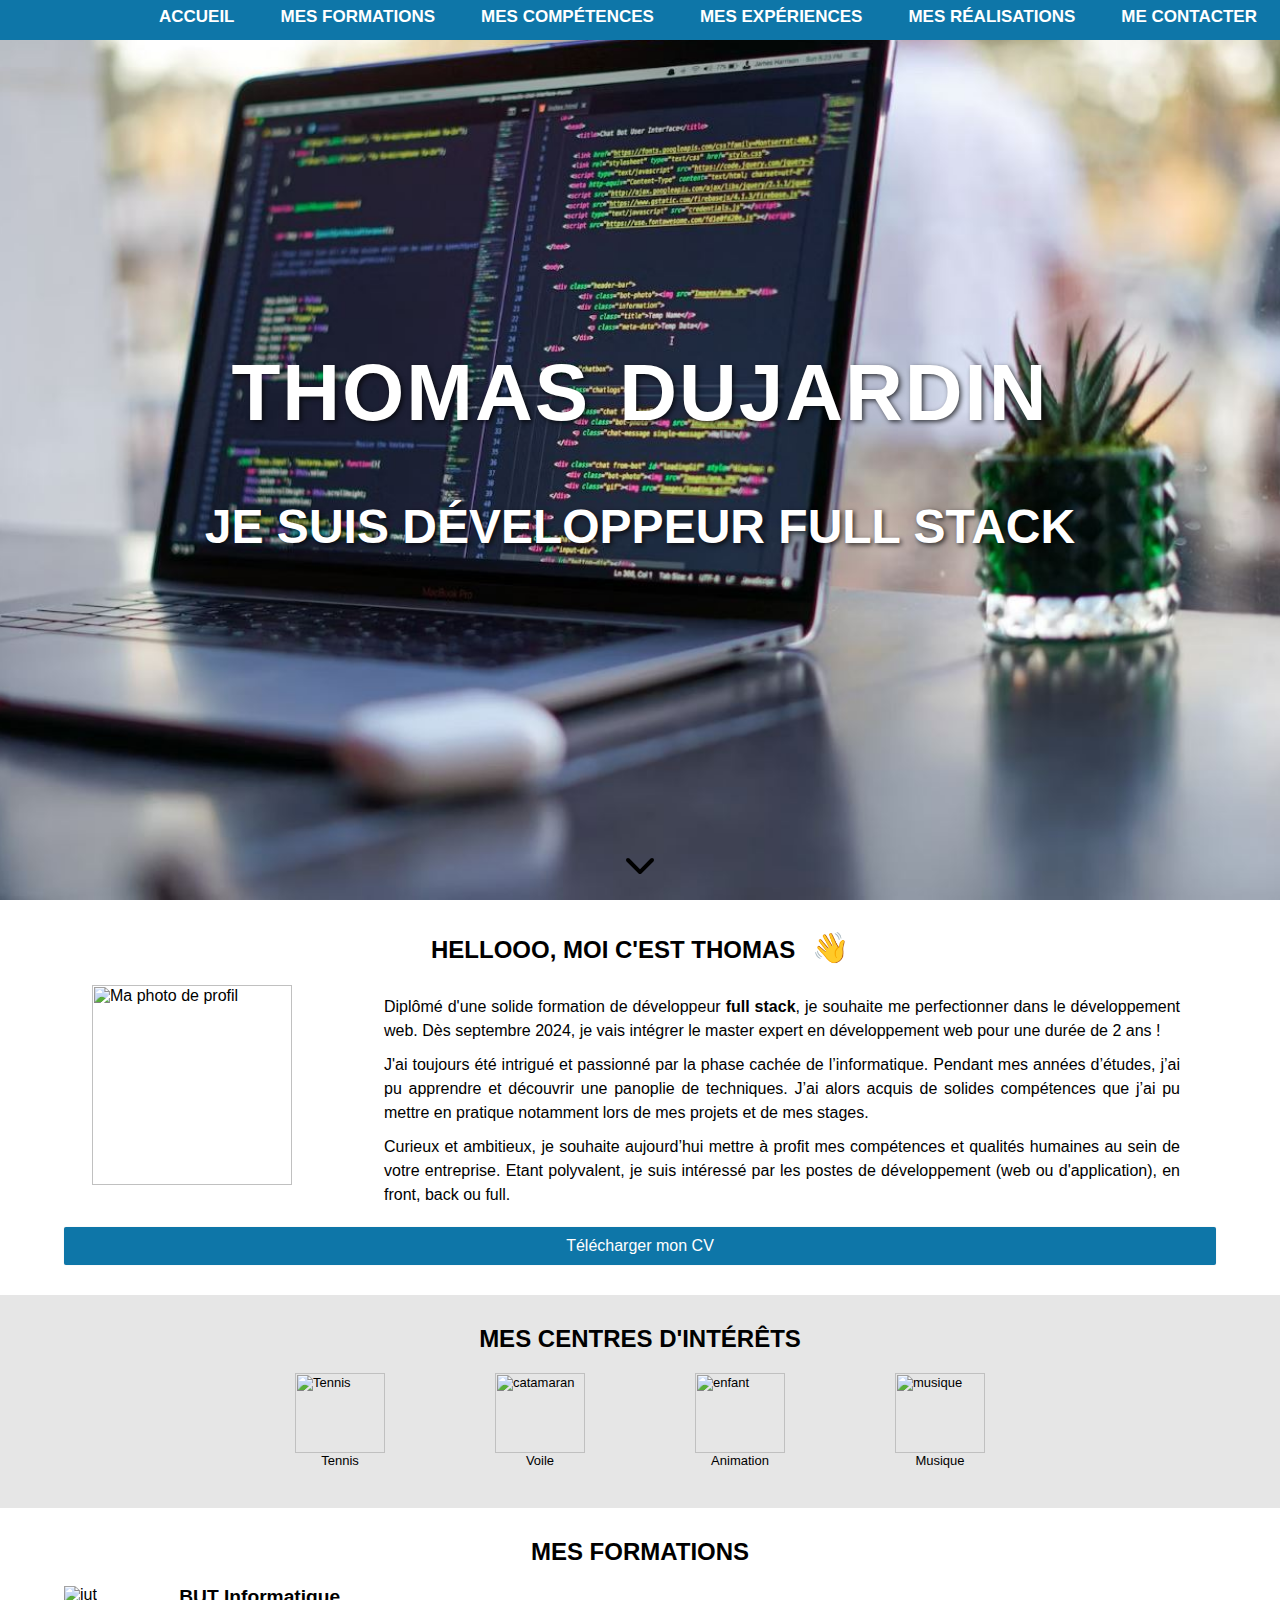
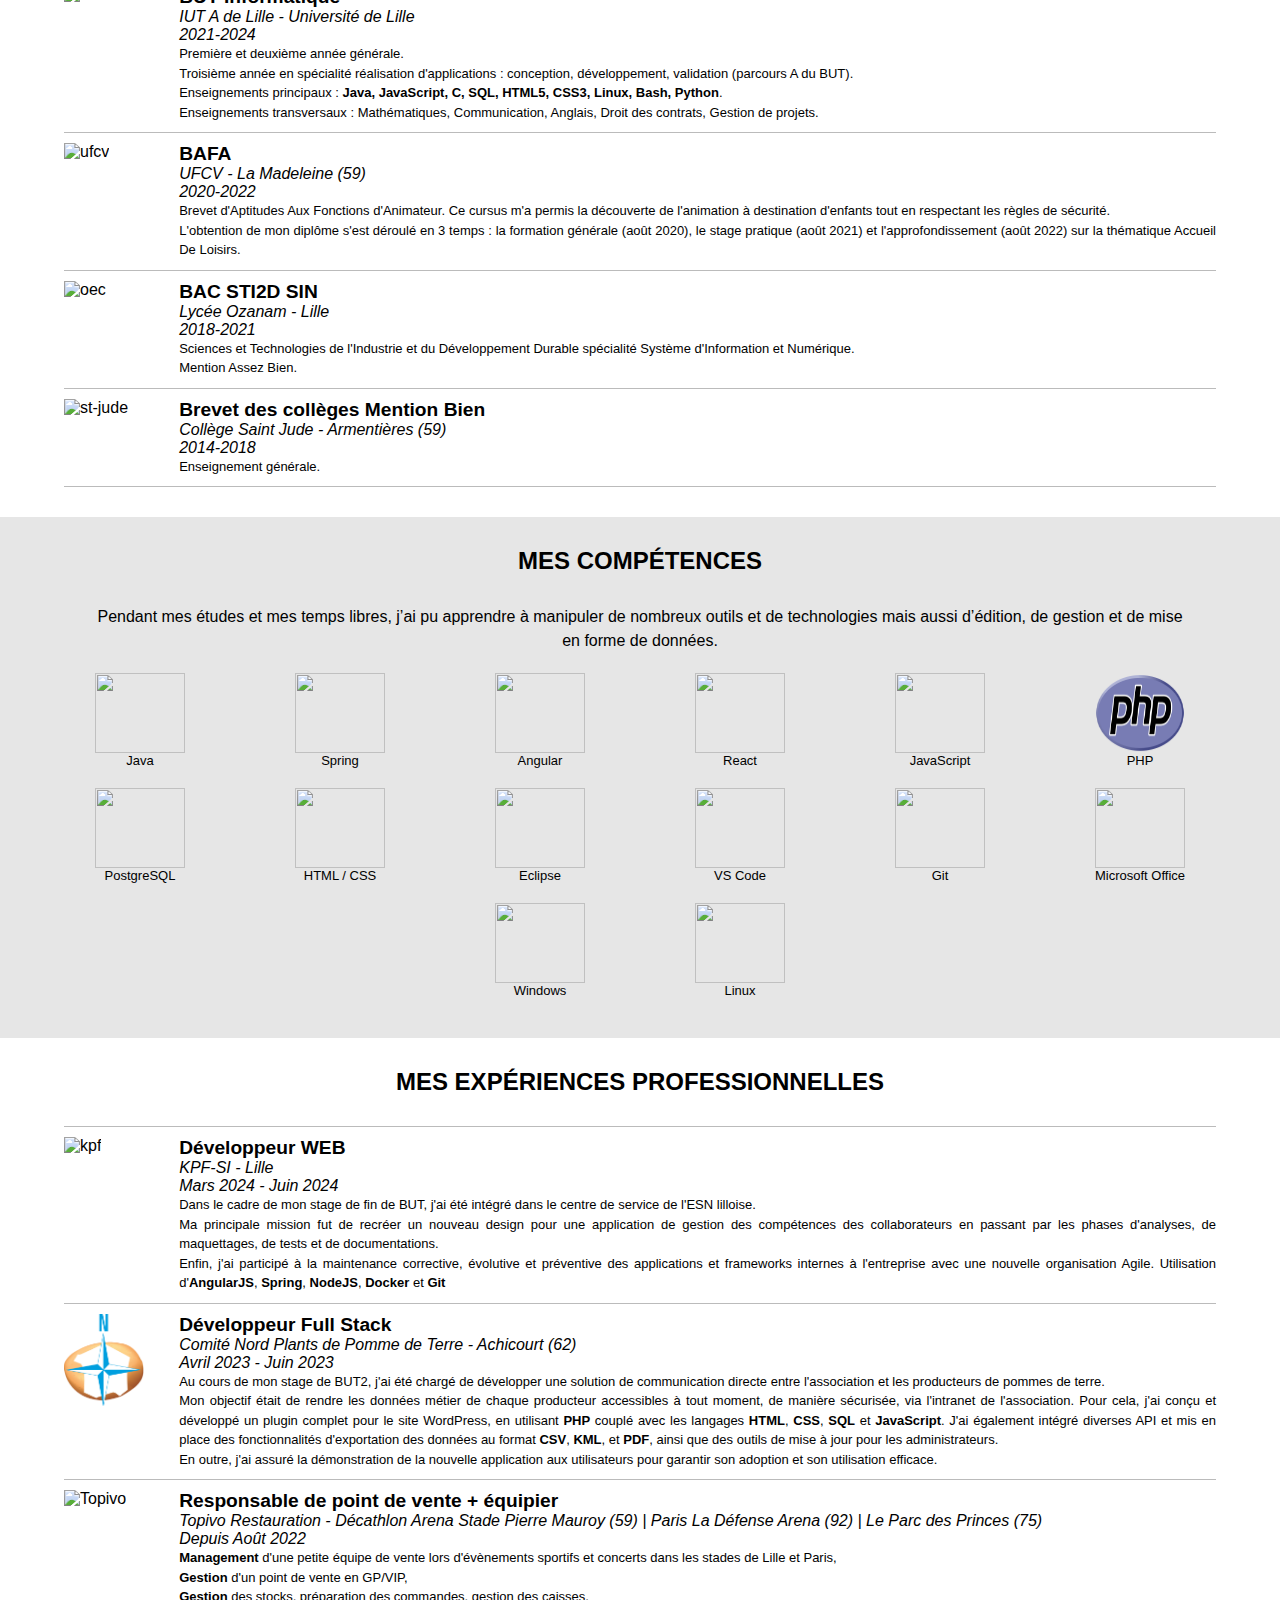
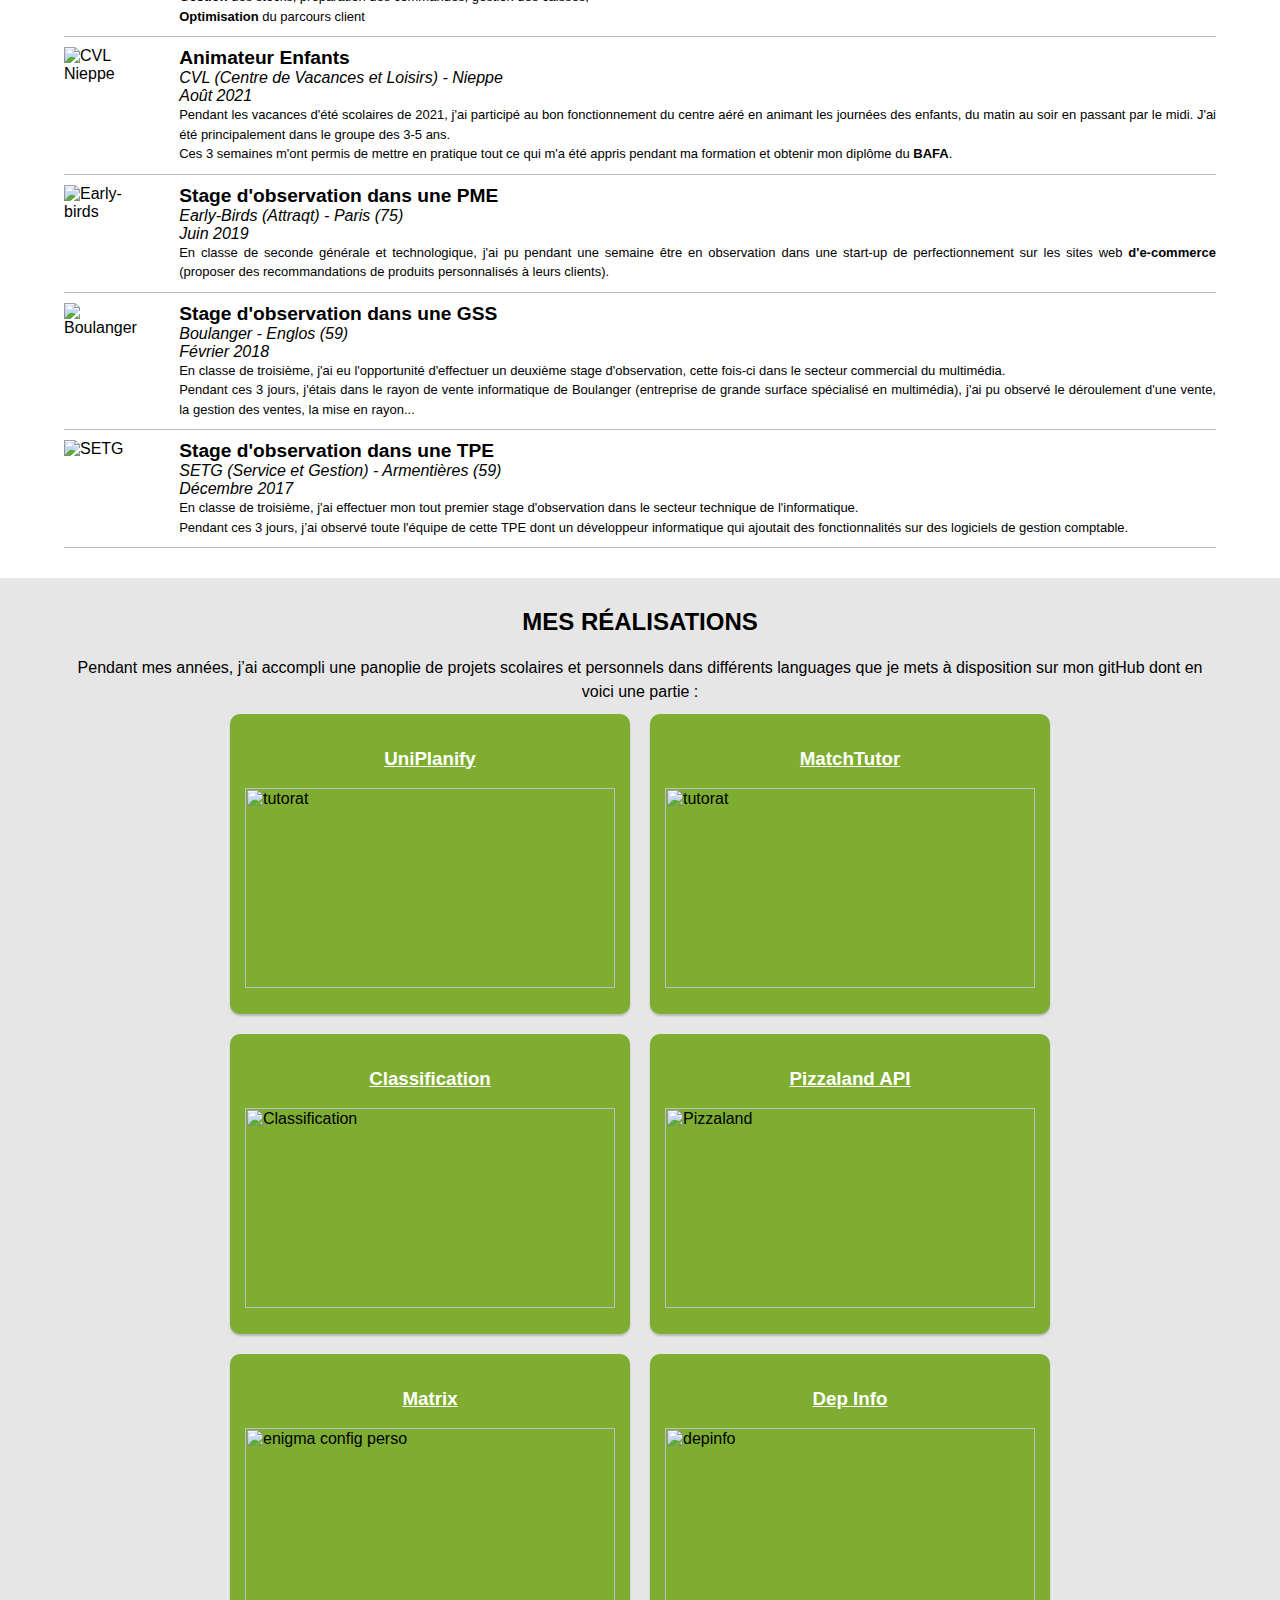
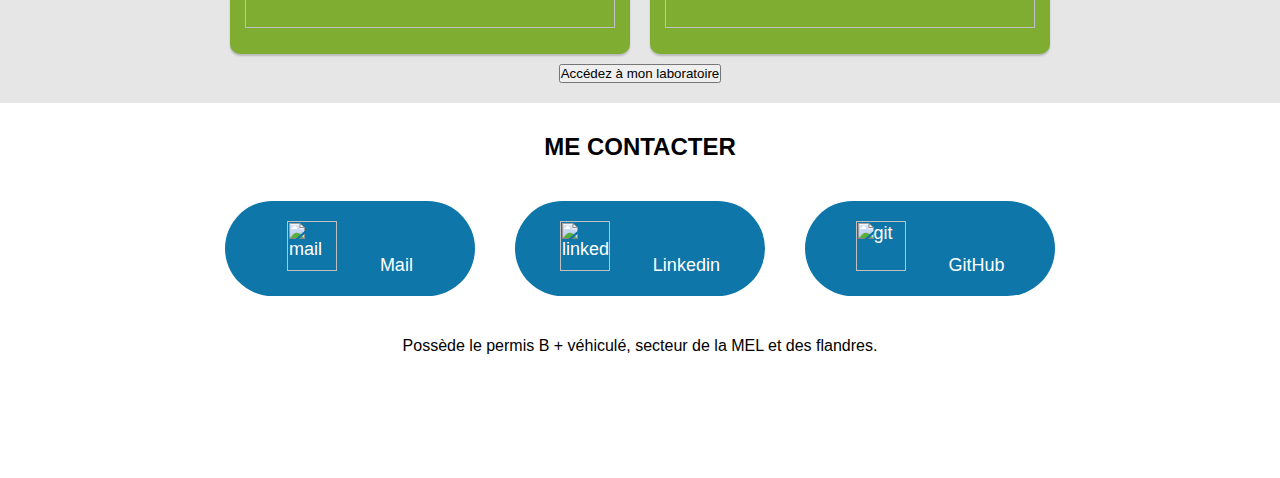
==== commit eecb3986: "modif accueil : add defilement mots clés & changement de fond" ====
--- a/index.html
+++ b/index.html
@@ -8,7 +8,8 @@
     <link rel="stylesheet" href="/styles/styles.css">
     <script src="styles/nav.js" defer></script>
     <script src="styles/Popup.js" defer></script>
-
+    <!-- pour les icones -->
+    <link rel="stylesheet" href="https://cdnjs.cloudflare.com/ajax/libs/font-awesome/6.0.0-beta3/css/all.min.css">
 
     <!-- Google tag (gtag.js) -->
     <script async src="https://www.googletagmanager.com/gtag/js?id=G-Z9ZGR9H841"></script>
@@ -42,7 +43,21 @@
 
     <div class="titre" id="moi">
         <h1>Thomas Dujardin</h1>
-        <h2>Développeur Full Stack</h2>
+        <h2 id="dynamic-title">Je suis <span class="fade-in-out" id="current-role"></span></h2>
+        <script>
+            const roles = ['développeur full stack', 'développeur front', 'développeur back', 'informaticien', 'manager d\'équipe', 'polyvalent !', 'DISPONIBLE !', 'votre futur alternant !'];
+            let index = 0;
+            document.getElementById('current-role').textContent = roles[index];
+            function changeRole() {
+            document.getElementById('current-role').textContent = roles[index];
+            index = (index + 1) % roles.length;
+            }
+            setInterval(changeRole, 4010);
+        </script>
+        <div class="scroll-down">
+            <a href="#apropos"><i class="fas fa-chevron-down"></i></a>
+        </div>
+        
     </div>
 
     <section id="apropos">
@@ -62,6 +77,7 @@
                     emoji.classList.remove('animate');
                 });
             });
+            document.querySelector('.emoji').classList.add('animate');
         </script>
 
         <div class="photo">
@@ -70,9 +86,8 @@
 
         <div class="presentation">
             <p>
-                Actuellement en dernière année du <b>Bachelor Universitaire de Technologie Informatique</b>
-                 en spécialité réalisation d'applications sur
-                l’IUT de Lille, je suis en cours de formation pour devenir développeur web.
+            Diplômé d'une solide formation de développeur <b>full stack</b>, je souhaite me perfectionner dans le développement web. 
+            Dès septembre 2024, je vais intégrer le master expert en développement web pour une durée de 2 ans !
             </p>
             <p>
                 J'ai toujours été intrigué et passionné par la phase cachée de l’informatique.
@@ -322,9 +337,15 @@
                 <h3>Développeur WEB</h3>
                 <h4>KPF-SI - Lille</h4>
                 <h4>Mars 2024 - Juin 2024</h4>
-                <p>J'ai été intégré dans le centre de service dans le but d'assurer de la maintenance corrective, évolutive et préventive sur les applications et framework internes à l'entreprises.</p>
-                <p>Ma principale mission fut de recréer un nouveau design pour une application de gestion des compétences des collaborateurs en passant par les phases d'analyses, de maquettages, de tests et de documentations.
-                Utilisation d'<strong>AngularJS</strong>, <strong>Docker</strong> et <strong>Git</strong></p>
+
+                <p>Dans le cadre de mon stage de fin de BUT, j'ai été intégré dans le centre de service de l'ESN lilloise.</p>
+                <p>
+                    Ma principale mission fut de recréer un nouveau design pour une application de gestion des compétences des collaborateurs en passant par les phases d'analyses, de maquettages, de tests et de documentations.
+                </p>
+                <p>
+                    Enfin, j'ai participé à la maintenance corrective, évolutive et préventive des applications et frameworks internes à l'entreprise avec une nouvelle organisation Agile.
+                    Utilisation d'<strong>AngularJS</strong>, <strong>Spring</strong>, <strong>NodeJS</strong>, <strong>Docker</strong> et <strong>Git</strong>
+                </p>
             </div>
         </div>
 
@@ -339,11 +360,14 @@
                 <h3>Développeur Full Stack</h3>
                 <h4>Comité Nord Plants de Pomme de Terre - Achicourt (62)</h4>
                 <h4>Avril 2023 - Juin 2023</h4>
-                <p>Dans le cadre de mon stage de BUT2, j'ai été chargé de mettre en place une nouvelle forme de communication directe entre l'association et les producteurs de pommes de terre.</p>
-                <p>L'objectif était de rendre consultable peu importe le moment, toutes les données métiers de chaque producteur de manière sécurisés sur une nouvelle page de l'intranet de l'association.
-                    Pour atteindre cet objectif, j'ai entièrement créé et développé un nouveau plugin pour le site basé sur le CMS WordPress avec <strong>PHP</strong>, 
-                    ainsi que les langages <strong>HTML/CSS</strong>, <strong>SQL</strong> et <strong>JS</strong>. J'ai également intégré différentes <strong>API</strong> 
-                    et mis en place des fonctionnalités d'exportation des données en <strong>CSV</strong>, <strong>KML</strong>, <strong>PDF</strong> et de mises à jour pour l'administrateur.
+                <p>Au cours de mon stage de BUT2, j'ai été chargé de développer une solution de communication directe entre l'association et les producteurs de pommes de terre.</p>
+                <p>
+                    Mon objectif était de rendre les données métier de chaque producteur accessibles à tout moment, de manière sécurisée, via l'intranet de l'association. 
+                    Pour cela, j'ai conçu et développé un plugin complet pour le site WordPress, en utilisant <strong>PHP</strong> couplé avec les langages <strong>HTML</strong>, <strong>CSS</strong>, <strong>SQL</strong> et <strong>JavaScript</strong>. 
+                    J'ai également intégré diverses API et mis en place des fonctionnalités d'exportation des données au format <strong>CSV</strong>, <strong>KML</strong>, et <strong>PDF</strong>, ainsi que des outils de mise à jour pour les administrateurs.
+                </p>
+                <p>
+                    En outre, j'ai assuré la démonstration de la nouvelle application aux utilisateurs pour garantir son adoption et son utilisation efficace.
                 </p>
             </div>
         </div>
@@ -358,9 +382,10 @@
                 <h3>Responsable de point de vente + équipier</h3>
                 <h4>Topivo Restauration - Décathlon Arena Stade Pierre Mauroy (59) | Paris La Défense Arena (92) | Le Parc des Princes (75)</h4>
                 <h4>Depuis Août 2022</h4>
-                <p>Management d'une petite équipe de vente lors d'évènements sportifs et concerts dans les stades de Lille et Paris.</p>
-                <p>Gestion d'un point de vente en GP/VIP</p>
-                <p>Gestion des stocks, préparation des commandes, gestion des caisses, organisation du parcours client</p>
+                <p><strong>Management</strong> d'une petite équipe de vente lors d'évènements sportifs et concerts dans les stades de Lille et Paris,</p>
+                <p><strong>Gestion</strong> d'un point de vente en GP/VIP,</p>
+                <p><strong>Gestion</strong> des stocks, préparation des commandes, gestion des caisses,</p>
+                <p><strong>Optimisation</strong> du parcours client</p>
             </div>
         </div>
 
@@ -379,7 +404,7 @@
                         Pendant les vacances d'été scolaires de 2021, j'ai participé au bon fonctionnement du centre aéré en
                         animant les journées des enfants, du matin au soir en passant par le midi. J'ai été principalement dans le groupe des 3-5 ans.
                     </p>
-                    <p>    Ces 3 semaines m'ont permis de mettre en pratique tout ce qui m'a été appris pendant ma formation et obtenir mon diplôme du BAFA.
+                    <p>    Ces 3 semaines m'ont permis de mettre en pratique tout ce qui m'a été appris pendant ma formation et obtenir mon diplôme du <strong>BAFA</strong>.
                     </p>
                 </div>
             </div>
@@ -401,7 +426,7 @@
                     <p>
                         En classe de seconde générale et technologique, j'ai pu pendant une semaine être en observation
                         dans une start-up de perfectionnement
-                        sur les sites web d'e-commerce (proposer des recommandations de produits personnalisés à leurs
+                        sur les sites web <strong>d'e-commerce </strong> (proposer des recommandations de produits personnalisés à leurs
                         clients). 
                     </p>
                 </div>
@@ -498,7 +523,7 @@
             <a href="#">
                 <div class="projet" id="java">
                     <div class="popupShowTutorat">
-                        <h3>Tutorat</h3>
+                        <h3>MatchTutor</h3>
                     </div>
 
                     <a href="youtube.html?tutorat" target="_blank">
--- a/styles/styles.css
+++ b/styles/styles.css
@@ -11,10 +11,6 @@
 
 }
 
-/* body {
-    background-color: #00000072;
-} */
-
 p {
     font-size: 1em;
     line-height: 1.5em;
@@ -24,33 +20,6 @@
     text-decoration: none;
     color: #000;
 }
-
-
-h1, h2{
-    text-align: center;
-}
-
-.titre h1 {
-    padding-top: 100px;
-    color: white;
-    text-align: center;
-    text-transform: uppercase;
-
-
-    font-size: 4em;
-    word-spacing: 4px;
-}
-
-.titre h2 {
-    padding-top: 40px;
-    text-align: center;
-    font-size: 2em;
-    color: #f3f3f3;
-    text-transform: uppercase;
-}
-
-
-
 
 nav {
     background: #0e76a8;
@@ -58,9 +27,6 @@
     width: 100%;
     position: fixed;
 }
-
-
-
 
 
 nav ul {
@@ -125,7 +91,7 @@
     font-weight: bold;
   }
   
-  @media screen and (max-width: 1010px) {
+  @media screen and (max-width: 1040px) {
     .nav-toggle {
       display: block;
       cursor: pointer;
@@ -168,20 +134,79 @@
 }
 
 
-/* baniere */
 .titre {
     width: 100%;
-    padding-bottom: calc(18rem - 56px);
-    background-image: url(../image/illustration.jpg);
+    height: 100vh;
+    background-image: url(../image/pc.JPG);
     background-size: cover;
-    -webkit-background-size: cover;
-    -o-background-size: cover;
-    -moz-background-size: cover;
     background-repeat: no-repeat;
     background-position: center center;
-}
-
-
+    display: flex;
+    flex-direction: column; /* Aligne les éléments en colonne */
+    justify-content: center; /* Centre les éléments verticalement */
+    align-items: center; /* Centre les éléments horizontalement */
+    text-align: center; /* Centre le texte */
+    white-space: normal; /* Permet de revenir à la ligne */
+}
+
+.titre h1,
+.titre h2 {
+    margin: 30; /* Retire les marges par défaut */
+    color: white; /* Couleur du texte */
+    text-shadow: 2px 2px 5px rgba(0, 0, 0, 0.7); /* Ombre noire légère */
+}
+
+.titre h1 {
+    font-size: 5em;
+    text-transform: uppercase;
+    word-spacing: 5px;
+    text-align: center;
+    letter-spacing: 2px;
+}
+
+
+.titre h2 {
+    font-size: 3em;
+    text-transform: uppercase;
+    text-align: center;
+}
+
+@media only screen and (max-width: 480px) { 
+    .titre h1 { 
+        font-size: 3em; 
+    }
+
+    .titre h2 { 
+        font-size: 2em; 
+    } 
+}
+
+/* fleche vers le bas qui bouge incitant à me découvrir */
+.scroll-down {
+    position: absolute;
+    bottom: 20px;
+    left: 50%;
+    transform: translateX(-50%);
+    font-size: 2em;
+    color: white;
+    cursor: pointer;
+}
+
+.scroll-down i {
+    animation: bounce 2s infinite;
+}
+
+@keyframes bounce {
+    0%, 20%, 50%, 80%, 100% {
+        transform: translateY(0);
+    }
+    40% {
+        transform: translateY(-10px);
+    }
+    60% {
+        transform: translateY(-5px);
+    }
+}
 
 
 footer {
@@ -572,13 +597,6 @@
 }
 
 
-/* #arrowTop::before {
-            
-            height: 10%;
-            width: 10%;
-        } */
-
-
 .labo{
     text-align: center;
 }
@@ -612,3 +630,50 @@
     border-radius: 50%;
     box-shadow: 0px 0px 3px #555;
 }
+
+
+.emoji {
+    display: inline-block;
+    font-size: 30px;
+    margin-left: 10px;
+    transition: transform 0.3s ease;
+    animation: wave 2s normal;
+}
+
+@keyframes wave {
+    0% { transform: rotate(0deg) translateY(0); }
+    25% { transform: rotate(20deg) translateY(-10px); }
+    50% { transform: rotate(0deg) translateY(0); }
+    75% { transform: rotate(20deg) translateY(-10px); }
+    100% { transform: rotate(0deg) translateY(0); }
+}
+
+.emoji.animate {
+    animation: wave 1s infinite;
+}
+
+
+/* animation des mots clés d'intro de présentation */
+.fade-in-out {
+    animation: erase 4s ease-in-out infinite;
+    white-space: normal;
+}
+
+@keyframes erase {
+    0% {
+        clip-path: inset(0 100% 0 0);
+        opacity: 1;
+    }
+    40% {
+        clip-path: inset(0 0 0 0);
+        opacity: 1;
+    }
+    60% {
+        clip-path: inset(0 0 0 0);
+        opacity: 1;
+    }
+    100% {
+        clip-path: inset(0 100% 0 0);
+        opacity: 1;
+    }
+}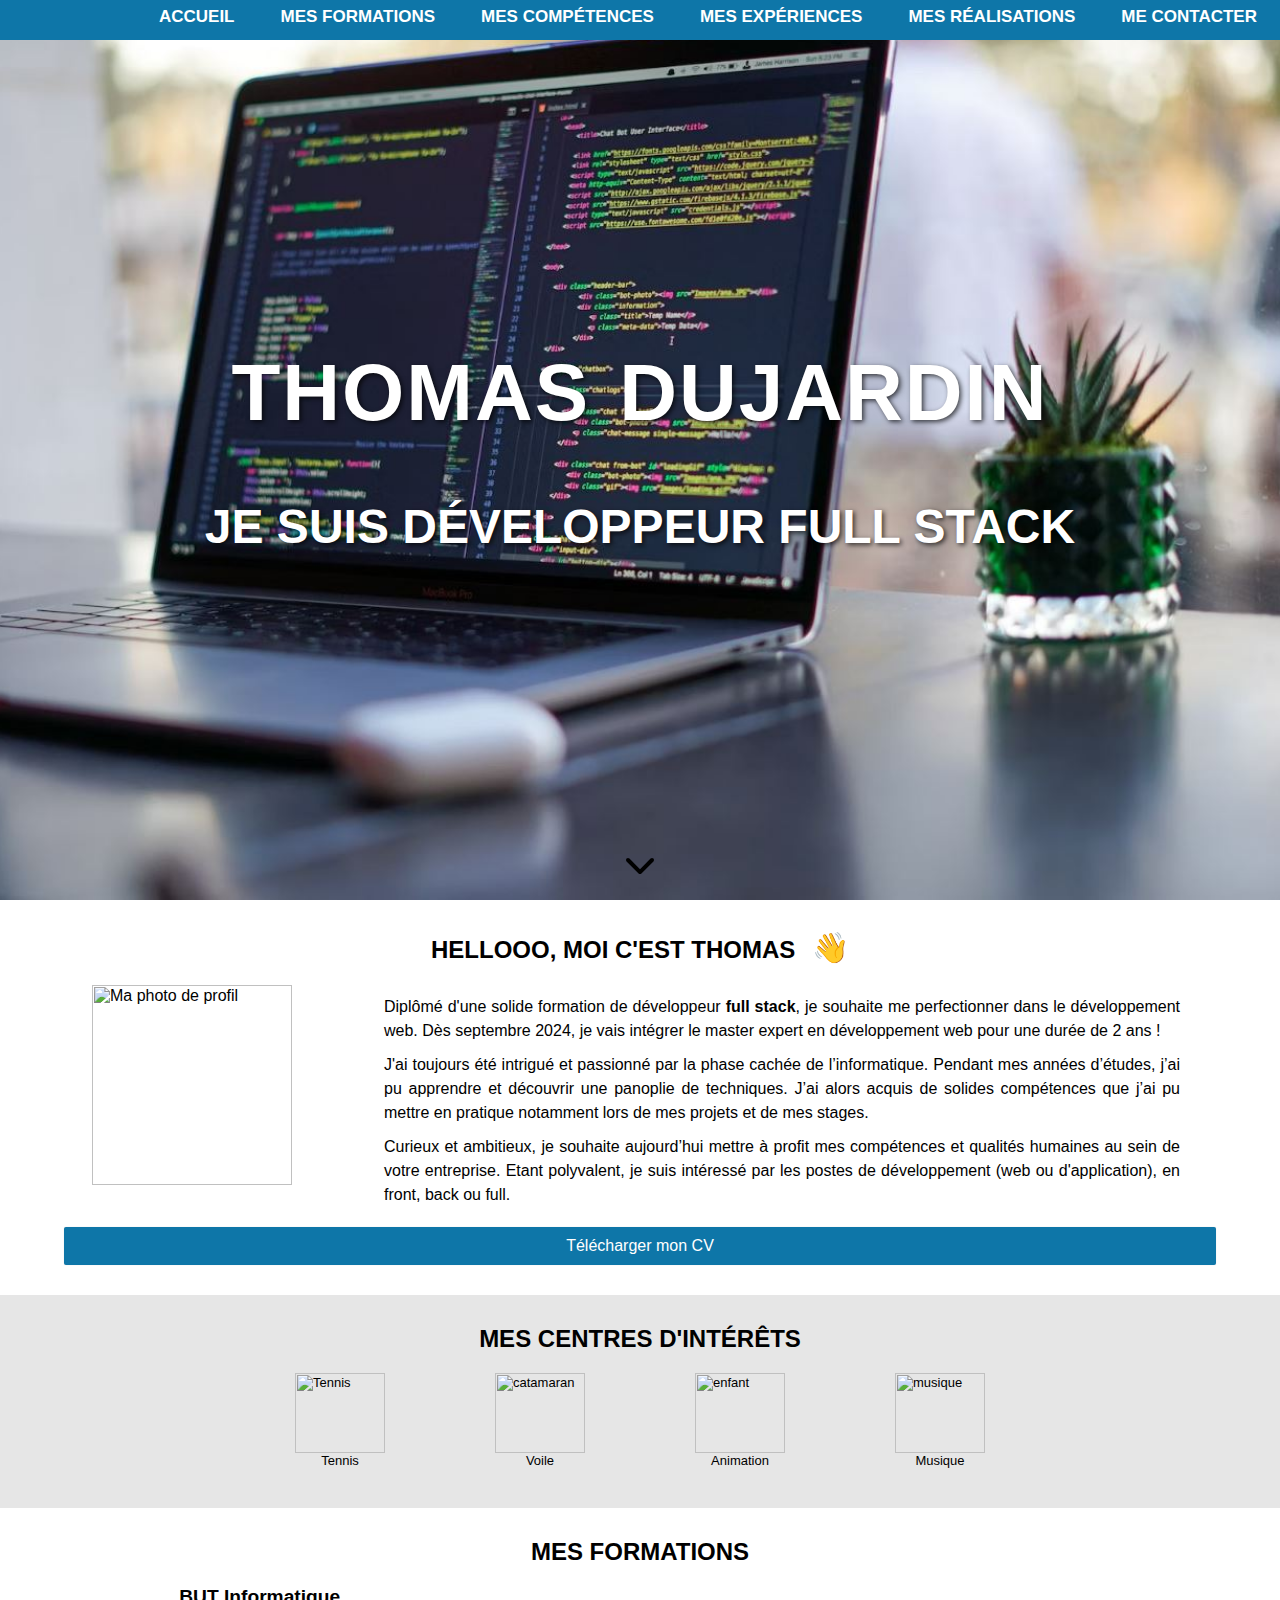
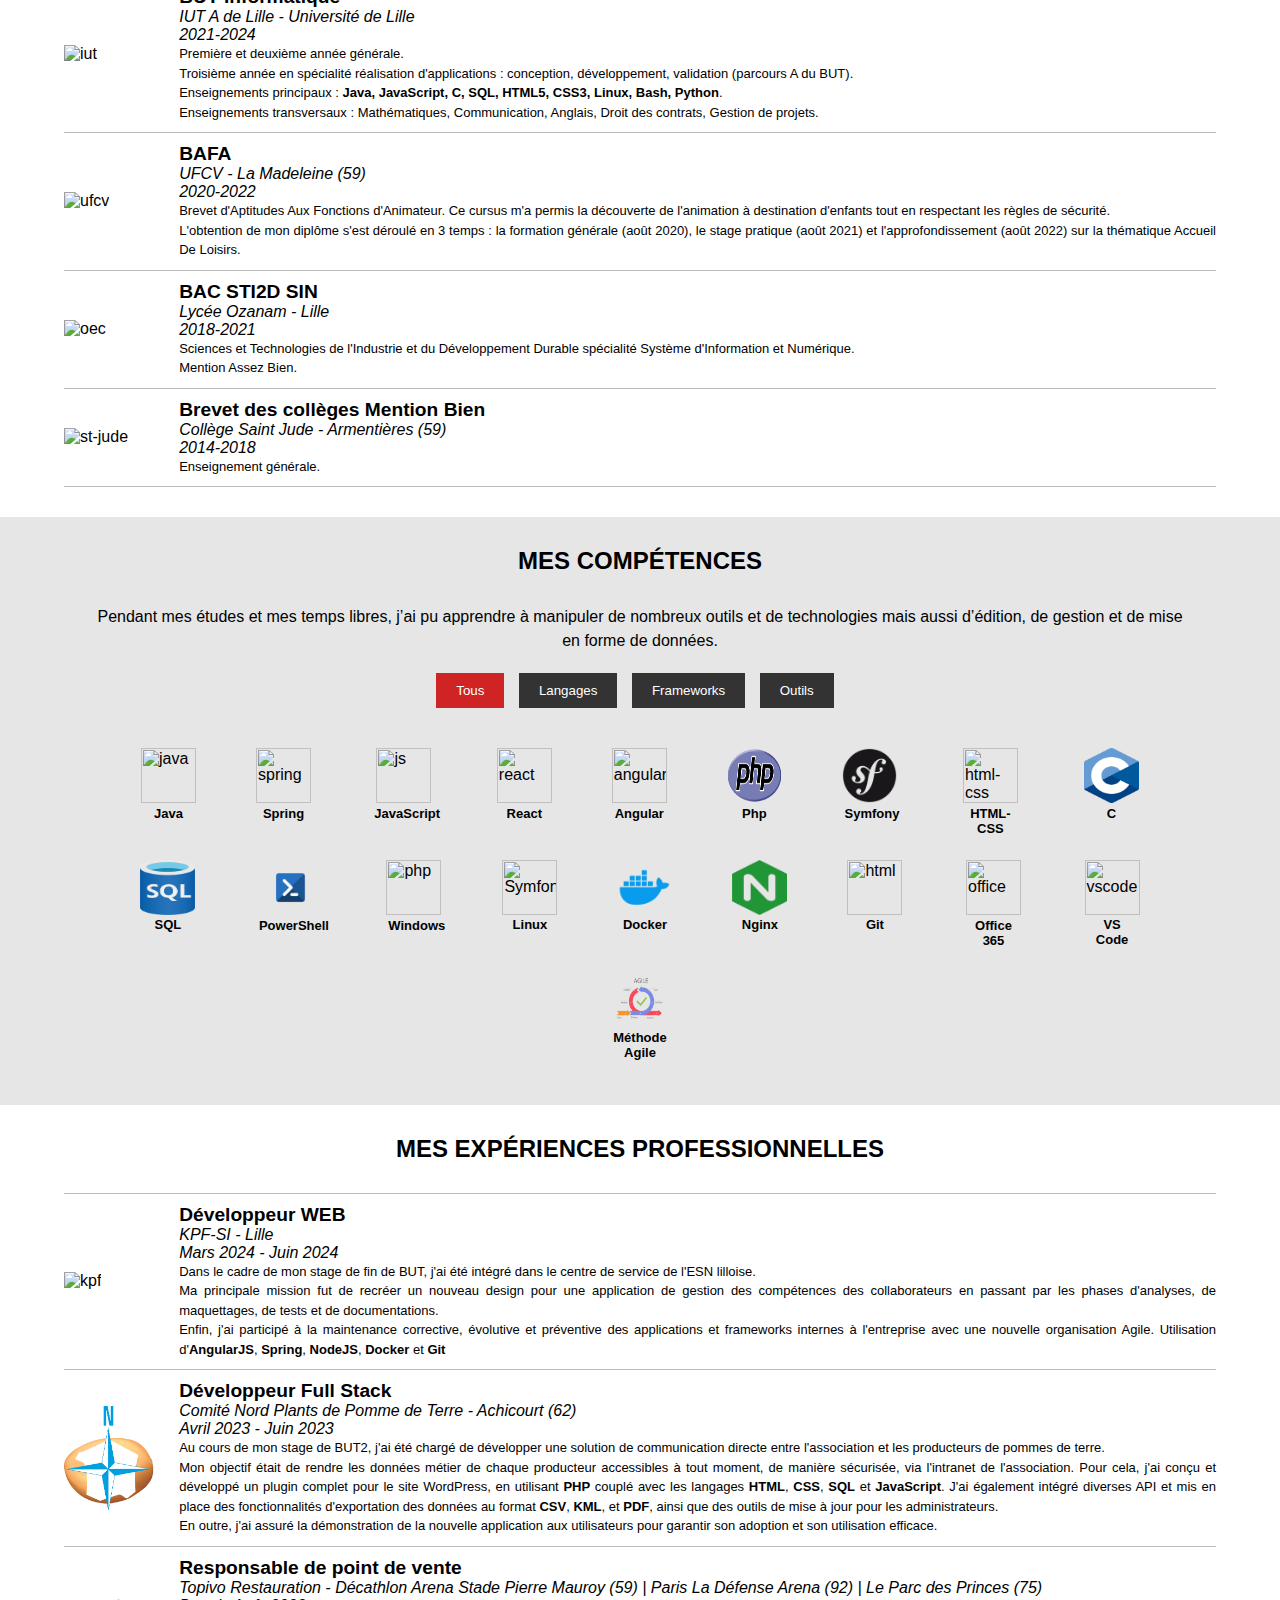
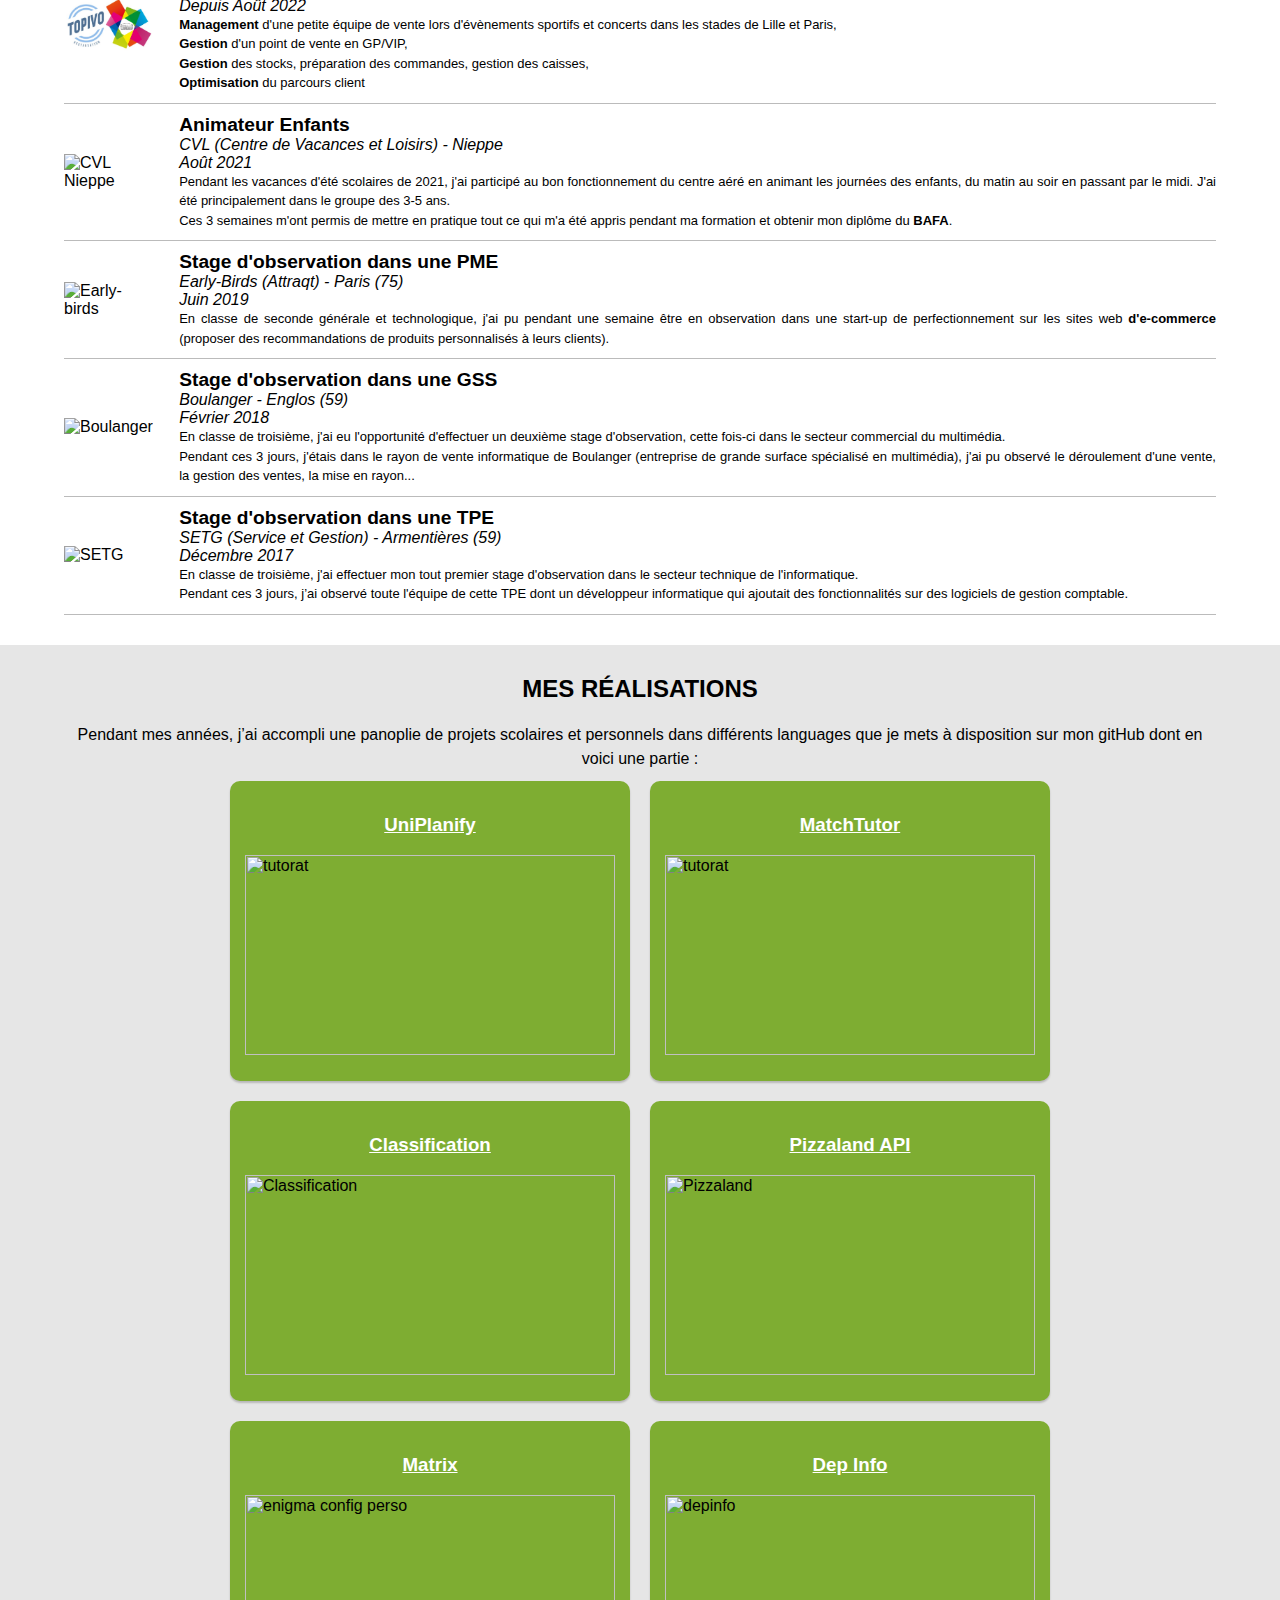
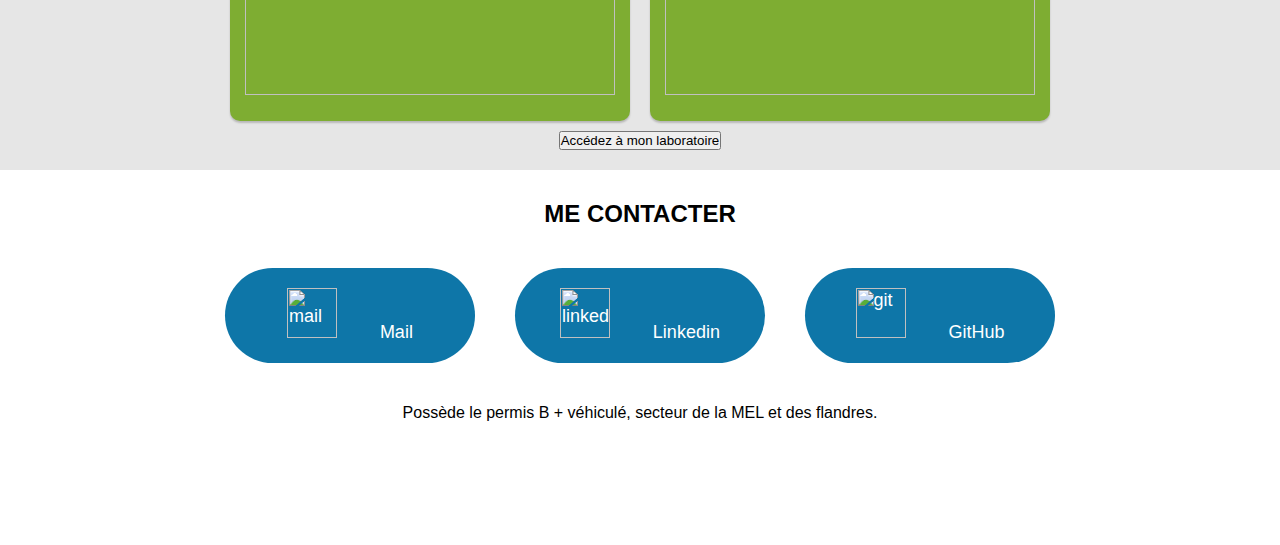
==== commit ceeca226: "feature : tri des competences par catégorie + un peu de verif" ====
--- a/index.html
+++ b/index.html
@@ -32,12 +32,12 @@
         </div>
         <!------------------------->
         <ul class="nav-menu">
-            <li><a class="active" href="#moi">Accueil</a></li>
-            <li><a class="desactive" href="#parcours">Mes Formations</a></li>
-            <li><a class="desactive" href="#competences">Mes compétences</a></li>
-            <li><a class="desactive" href="#experience">Mes expériences</a></li>
-            <li><a class="desactive" href="#realisation">Mes réalisations</a></li>
-            <li><a class="active" href="#contact">Me contacter</a></li>
+            <li><a href="#moi">Accueil</a></li>
+            <li><a href="#parcours">Mes Formations</a></li>
+            <li><a href="#competences">Mes compétences</a></li>
+            <li><a href="#experience">Mes expériences</a></li>
+            <li><a href="#realisation">Mes réalisations</a></li>
+            <li><a href="#contact">Me contacter</a></li>
         </ul>
     </nav>
 
@@ -46,8 +46,8 @@
         <h2 id="dynamic-title">Je suis <span class="fade-in-out" id="current-role"></span></h2>
         <script>
             const roles = ['développeur full stack', 'développeur front', 'développeur back', 'informaticien', 'manager d\'équipe', 'polyvalent !', 'DISPONIBLE !', 'votre futur alternant !'];
-            let index = 0;
-            document.getElementById('current-role').textContent = roles[index];
+            let index = 1;
+            document.getElementById('current-role').textContent = roles[index - 1];
             function changeRole() {
             document.getElementById('current-role').textContent = roles[index];
             index = (index + 1) % roles.length;
@@ -213,125 +213,113 @@
             </p>
         </div>
 
-        <figure class="activite">
-            <div class="wrapper">
-                <a href="#java"><img src="image/competences/java.png"></a>
-            </div>
-            <figcaption>Java</figcaption>
-        </figure>
-
-        <figure class="activite">
-            <div class="wrapper">
-                <a href="#spring"><img src="image/competences/spring.png"></a>
-            </div>
-            <figcaption>Spring</figcaption>
-        </figure>
-
-        <figure class="activite">
-            <div class="wrapper">
-                <a href="#angular"><img src="image/competences/angular.png"></a>
-            </div>
-            <figcaption>Angular</figcaption>
-        </figure>
-
-        <figure class="activite">
-            <div class="wrapper">
-                <a href="#react"><img src="image/competences/react.png"></a>
-            </div>
-            <figcaption>React</figcaption>
-        </figure>
-
-        <figure class="activite">
-            <div class="wrapper">
-                <img src="image/competences/js.png">
-            </div>
-            <figcaption>JavaScript</figcaption>
-        </figure>
-
-
-        <figure class="activite">
-            <div class="wrapper">
-                <a href="#php"><img src="image/competences/php.png"></a>
-            </div>
-            <figcaption>PHP</figcaption>
-        </figure>
-
-        <figure class="activite">
-            <div class="wrapper">
-                <a href="#sql"><img src="image/competences/psql.png"></a>
-            </div>
-            <figcaption>PostgreSQL</figcaption>
-        </figure>
-
-        <figure class="activite">
-            <div class="wrapper">
-                <a href="#html"><img src="image/competences/html-css.png"></a>
-            </div>
-            <figcaption>HTML / CSS</figcaption>
-        </figure>
-
-
-
-        <figure class="activite">
-            <div class="wrapper">
-                <img src="image/competences/eclipse.png">
-            </div>
-            <figcaption>Eclipse</figcaption>
-        </figure>
-
-        <figure class="activite">
-            <div class="wrapper">
-                <img src="image/competences/vscode.png">
-            </div>
-            <figcaption>VS Code</figcaption>
-        </figure>
-
-        <figure class="activite">
-            <div class="wrapper">
-                <img src="image/competences/git.png">
-            </div>
-            <figcaption>Git</figcaption>
-        </figure>
-
-
-        <figure class="activite">
-            <div class="wrapper">
-                <img src="image/competences/office.png">
-            </div>
-            <figcaption>Microsoft Office</figcaption>
-        </figure>
-
-        <figure class="activite">
-            <div class="wrapper">
-                <img src="image/competences/windows.png">
-            </div>
-            <figcaption>Windows</figcaption>
-        </figure>
-
-        <figure class="activite">
-            <div class="wrapper">
-                <a href="#linux"><img src="image/competences/linux.png"></a>
-            </div>
-            <figcaption>Linux</figcaption>
-        </figure>
+        <div class="filters">
+            <button class="filter-btn active" data-filter="all">Tous</button>
+            <button class="filter-btn" data-filter="langages">Langages</button>
+            <button class="filter-btn" data-filter="frameworks">Frameworks</button>
+            <button class="filter-btn" data-filter="outils">Outils</button>
+
+            <script>
+                document.addEventListener('DOMContentLoaded', () => {
+                    const filterButtons = document.querySelectorAll('.filter-btn');
+
+                    filterButtons.forEach(button => {
+                        button.addEventListener('click', () => {
+                            filterButtons.forEach(btn => btn.classList.remove('active'));
+                            button.classList.add('active');
+                        });
+                    });
+                });
+            </script>
+        </div>
+
+        <div class="skills">
+            <div class="skill" data-category="langages">
+                <a href="#java"><img src="image/competences/java.png" alt="java"></a>
+                <div class="labelSkill">Java</div>
+            </div>
+            <div class="skill" data-category="frameworks">
+                <a href="#spring"><img src="image/competences/spring.png" alt="spring"></a>
+                <div class="labelSkill">Spring</div>
+            </div>
+            <div class="skill" data-category="langages">
+                <a href="#js"><img src="image/competences/js.png" alt="js"></a>
+                <div class="labelSkill">JavaScript</div>
+            </div>
+            <div class="skill" data-category="frameworks">
+                <a href="#react"><img src="image/competences/react.png" alt="react"></a>
+                <div class="labelSkill">React</div>
+            </div>
+            <div class="skill" data-category="frameworks">
+                <a href="#angular"><img src="image/competences/angular.png" alt="angular"></a>
+                <div class="labelSkill">Angular</div>
+            </div>
+            <div class="skill" data-category="langages">
+                <a href="#php"><img src="image/competences/php.png" alt="php"></a>
+                <div class="labelSkill">Php</div>
+            </div>
+            <div class="skill" data-category="frameworks">
+                <a href="#symfony"><img src="image/competences/symfony.png" alt="Symfony"></a>
+                <div class="labelSkill">Symfony</div>
+            </div>
+            <div class="skill" data-category="langages">
+                <a href="#html"><img src="image/competences/html-css.png" alt="html-css"></a>
+                <div class="labelSkill">HTML-CSS</div>
+            </div>
+            <div class="skill" data-category="langages">
+                <a href="#c"><img src="image/competences/c.png" alt="c"></a>
+                <div class="labelSkill">C</div>
+            </div>
+            <div class="skill" data-category="langages">
+                <a href="#sql"><img src="image/competences/sql.png" alt="sql"></a>
+                <div class="labelSkill">SQL</div>
+            </div>
+            <div class="skill" data-category="langages">
+                <a href="#powershell"><img src="image/competences/powershell.png" alt="powershell"></a>
+                <div class="labelSkill">PowerShell</div>
+            </div>
+            <div class="skill" data-category="outils">
+                <a href="#windows"><img src="image/competences/windows.png" alt="php"></a>
+                <div class="labelSkill">Windows</div>
+            </div>
+            <div class="skill" data-category="outils">
+                <a href="#linux"><img src="image/competences/linux.png" alt="Symfony"></a>
+                <div class="labelSkill">Linux</div>
+            </div>
+            <div class="skill" data-category="outils">
+                <a href="#docker"><img src="image/competences/docker.png" alt="docker"></a>
+                <div class="labelSkill">Docker</div>
+            </div>
+            <div class="skill" data-category="outils">
+                <a href="#nginx"><img src="image/competences/nginx.png" alt="nginx"></a>
+                <div class="labelSkill">Nginx</div>
+            </div>
+            <div class="skill" data-category="outils">
+                <a href="#git"><img src="image/competences/git.png" alt="html"></a>
+                <div class="labelSkill">Git</div>
+            </div>
+            <div class="skill" data-category="outils">
+                <a href="#office"><img src="image/competences/office.png" alt="office"></a>
+                <div class="labelSkill">Office 365</div>
+            </div>
+            <div class="skill" data-category="outils">
+                <a href="#vscode"><img src="image/competences/vscode.png" alt="vscode"></a>
+                <div class="labelSkill">VS Code</div>
+            </div>
+            <div class="skill" data-category="outils">
+                <a href="#agile"><img src="image/competences/agile.png" alt="agile"></a>
+                <div class="labelSkill">Méthode Agile</div>
+            </div>
+        </div>        
     </section>
 
     <section id="experience">
         <h2 class="animated-text">Mes Expériences professionnelles</h2>
-        <div class="exp">
-
-            <div class="exp-desc">
-                </p>
-
-            </div>
-        </div>
-
+        <div class="exp"></div>  <!-- pour le trait -->
 
         <div class="exp" id="php">
-            <div class="exp-logo">
-                <div class="wrapper">
-                    <img src="image/exp/kpf.png" alt="kpf">
-                </div>
+            <div class="exp-logo wrapper">
+                <img src="image/exp/kpf.png" alt="kpf">
             </div>
             <div class="exp-info" id="angular">
                 <h3>Développeur WEB</h3>
@@ -351,10 +339,8 @@
 
 
         <div class="exp" id="php">
-            <div class="exp-logo">
-                <div class="wrapper">
-                    <img src="image/exp/comitenord.png" alt="comitenord">
-                </div>
+            <div class="exp-logo wrapper">
+                <img src="image/exp/comitenord.png" alt="comitenord">
             </div>
             <div class="exp-info">
                 <h3>Développeur Full Stack</h3>
@@ -373,13 +359,11 @@
         </div>
 
         <div class="exp">
-            <div class="exp-logo">
-                <div class="wrapper">
-                    <img src="image/exp/topivo.png" alt="Topivo">
-                </div>
-            </div>
-            <div class="exp-info">
-                <h3>Responsable de point de vente + équipier</h3>
+            <div class="exp-logo wrapper">
+                <img src="image/exp/topivo.jpg" alt="Topivo">
+            </div>
+            <div class="exp-info">
+                <h3>Responsable de point de vente</h3>
                 <h4>Topivo Restauration - Décathlon Arena Stade Pierre Mauroy (59) | Paris La Défense Arena (92) | Le Parc des Princes (75)</h4>
                 <h4>Depuis Août 2022</h4>
                 <p><strong>Management</strong> d'une petite équipe de vente lors d'évènements sportifs et concerts dans les stades de Lille et Paris,</p>
@@ -390,10 +374,8 @@
         </div>
 
         <div class="exp">
-            <div class="exp-logo">
-                <div class="wrapper">
-                    <img src="image/exp/nieppe.png" alt="CVL Nieppe">
-                </div>
+            <div class="exp-logo wrapper">
+                <img src="image/exp/nieppe.png" alt="CVL Nieppe">
             </div>
             <div class="exp-info">
                 <h3>Animateur Enfants</h3>
@@ -411,11 +393,9 @@
         </div>
 
         <div class="exp">
-            <div class="exp-logo">
+            <div class="exp-logo wrapper">
                 <a href="https://www.attraqt.com/fr/a-propos/nous/" target="_blank">
-                    <div class="wrapper">
-                        <img src="/image/exp/early-birds.png" alt="Early-birds">
-                    </div>
+                    <img src="/image/exp/early-birds.png" alt="Early-birds">
                 </a>
             </div>
             <div class="exp-info">
@@ -434,11 +414,9 @@
         </div>
 
         <div class="exp">
-            <div class="exp-logo">
+            <div class="exp-logo wrapper">
                 <a href="https://www.boulanger.com" target="_blank">
-                    <div class="wrapper">
-                        <img src="image/exp/boulanger.png" alt="Boulanger">
-                    </div>
+                    <img src="image/exp/boulanger.png" alt="Boulanger">
                 </a>
             </div>
             <div class="exp-info">
@@ -460,12 +438,9 @@
         </div>
 
         <div class="exp">
-            <div class="exp-logo">
+            <div class="exp-logo wrapper">
                 <a href="https://www.setg.fr" target="_blank">
-                    <div class="wrapper"> 
-                        <img src="image/exp/setg.png" alt="SETG">
-                    </div>
-                    
+                    <img src="image/exp/setg.png" alt="SETG">
                 </a>
             </div>
             <div class="exp-info">
--- a/styles/styles.css
+++ b/styles/styles.css
@@ -336,8 +336,15 @@
     font-size: small;
 }
 
+.exp-logo {
+    display: flex;
+    justify-content: center;
+    align-items: center;
+    height: 100%; /* Optionnel, à ajuster selon la hauteur du div */
+}
+
 .exp-logo img {
-    max-width: 80px;
+    max-width: 90px;
     max-height: 200px;
 }
 
@@ -361,6 +368,57 @@
     margin: 10 30 20 30;
 }
 
+.filters {
+    text-align: center;
+    margin-bottom: 20px;
+}
+  
+.filter-btn {
+    padding: 10px 20px;
+    background-color: #333;
+    color: white;
+    border: none;
+    cursor: pointer;
+    margin-right: 10px;
+}
+
+.filter-btn:hover {
+    background-color: rgb(208, 36, 36);
+}
+
+.active {
+    background-color: rgb(208, 36, 36);
+}
+
+.skills {
+    display: flex;
+    justify-content: center;
+    flex-wrap: wrap;
+    margin: 10px;
+}
+
+.skill{
+    margin-left: 20px;
+    margin-right: 20px;
+    padding: 10px;
+    flex-wrap: wrap;
+    flex-direction: row;
+    text-align: center;
+    transition: all 0.25s;
+}
+
+.skill img {
+    width: 55px;
+    height: 55px;
+}
+
+.labelSkill {
+    color: black;
+    font-size: 13px;
+    text-align: center;
+    font-weight: 600;
+    padding: 5%;
+}
 
 
 /*SECTION INTERETS*/
@@ -621,13 +679,22 @@
     justify-content: center;
     flex-wrap: wrap;
     margin: 20px;
+    
+}
+
+.competence .jnk {
+    text-align: center;
+}
+
+.competence {
+    margin-left: 90px;
 }
 
 .competence img {
     margin: 20px;
     height: 100px;
     width: 100px;
-    border-radius: 50%;
+    border-radius: 10%;
     box-shadow: 0px 0px 3px #555;
 }
 
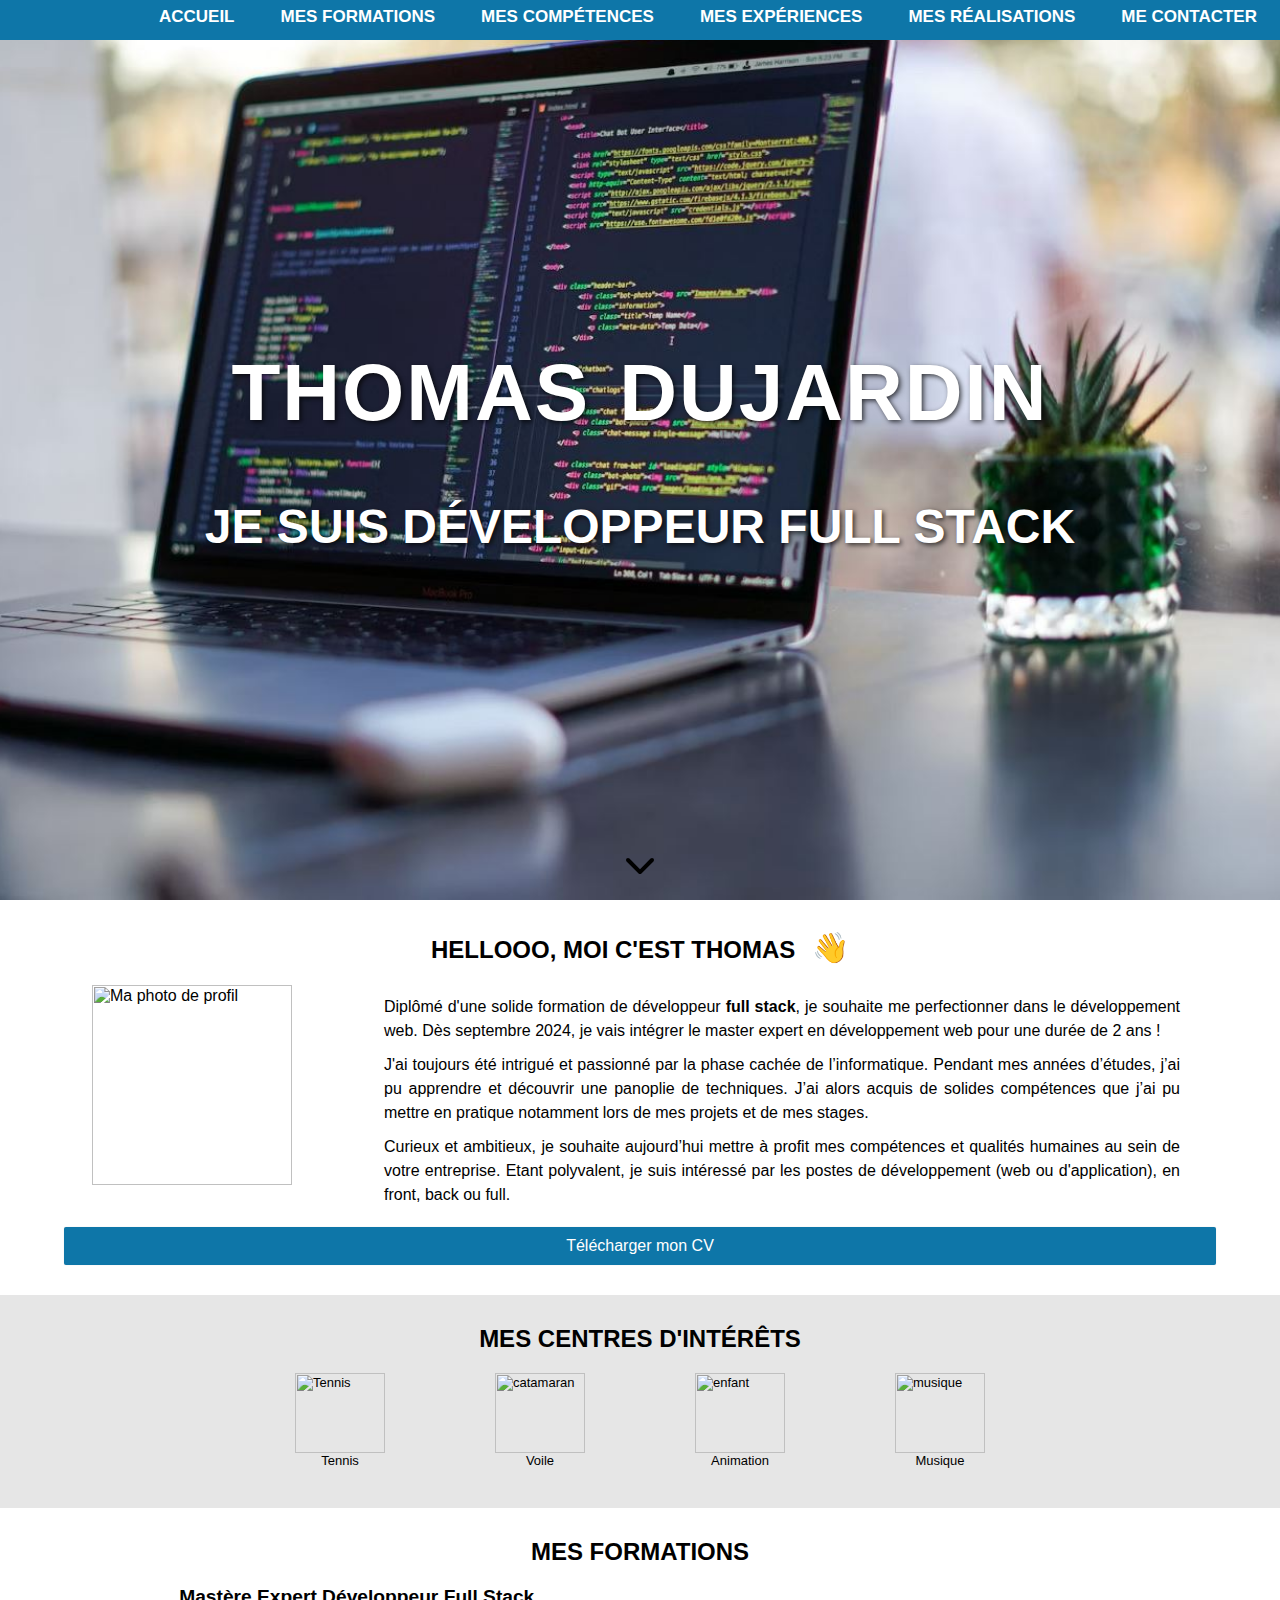
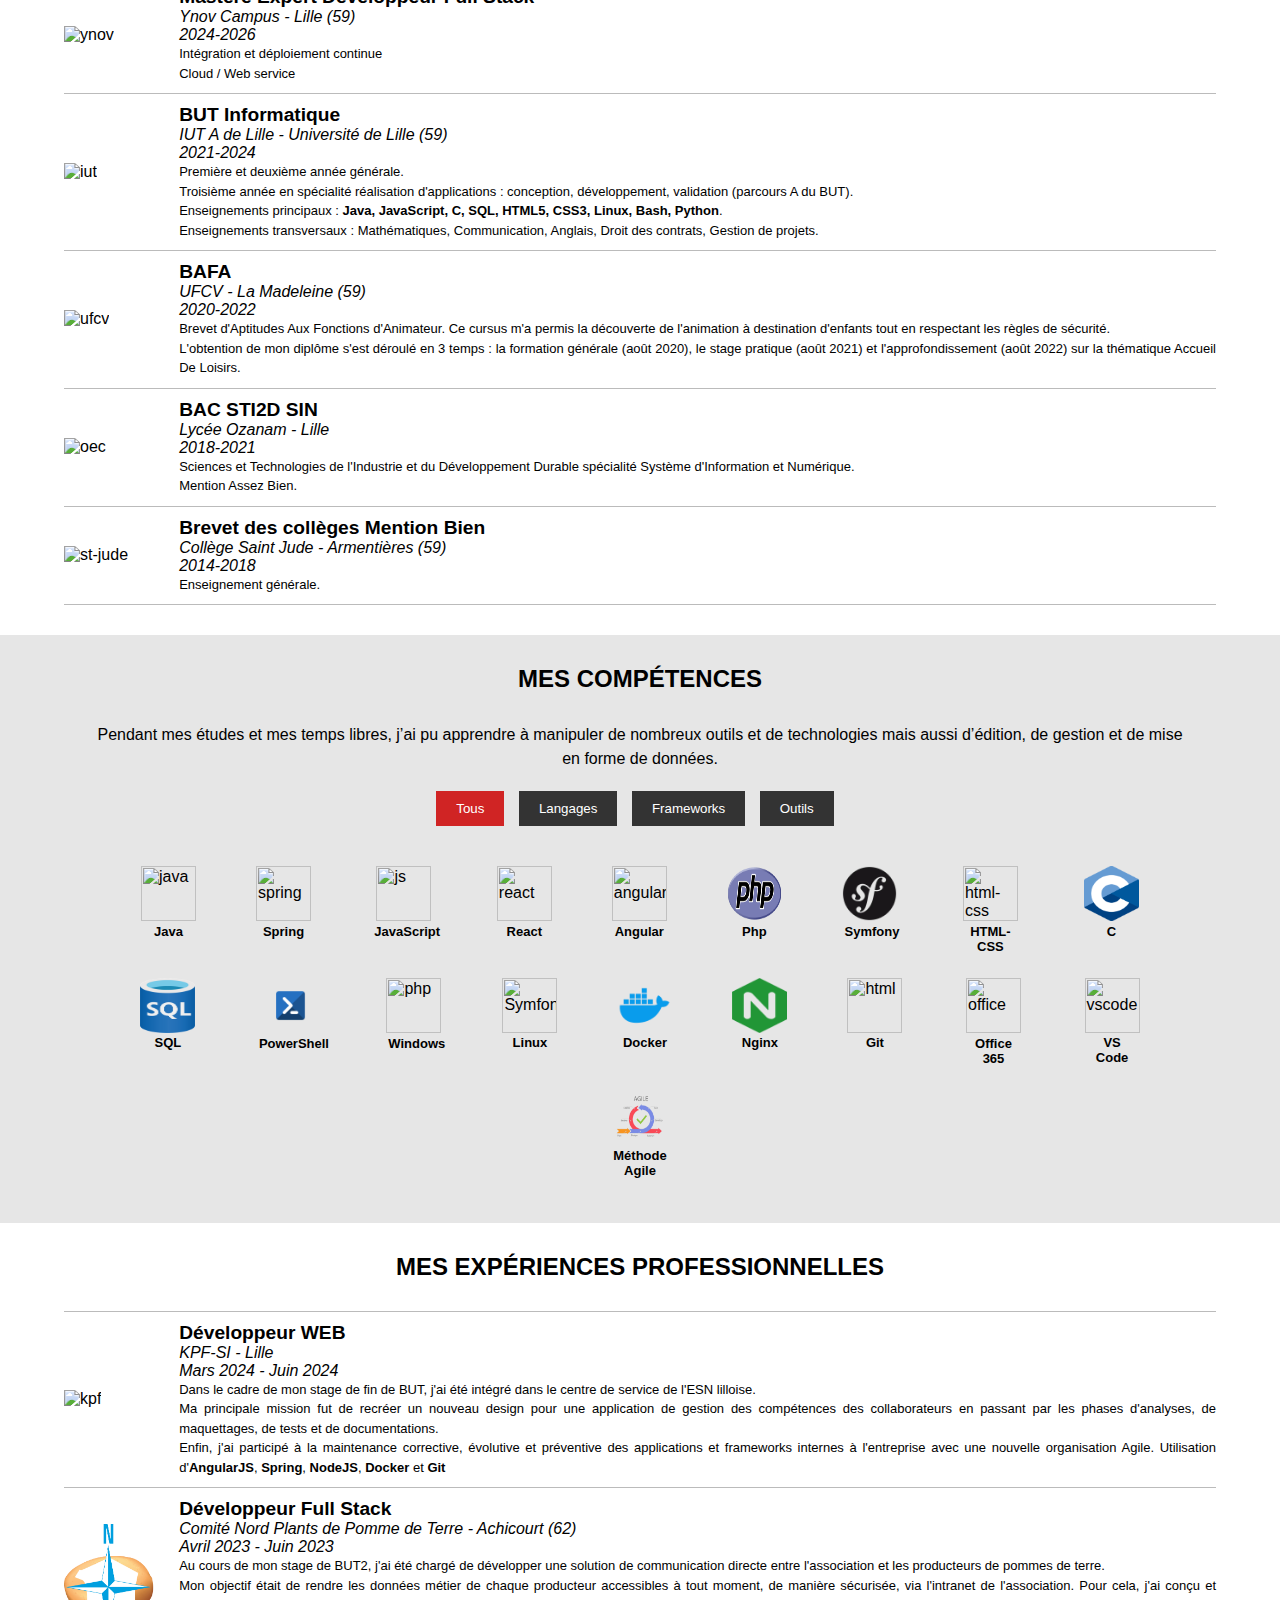
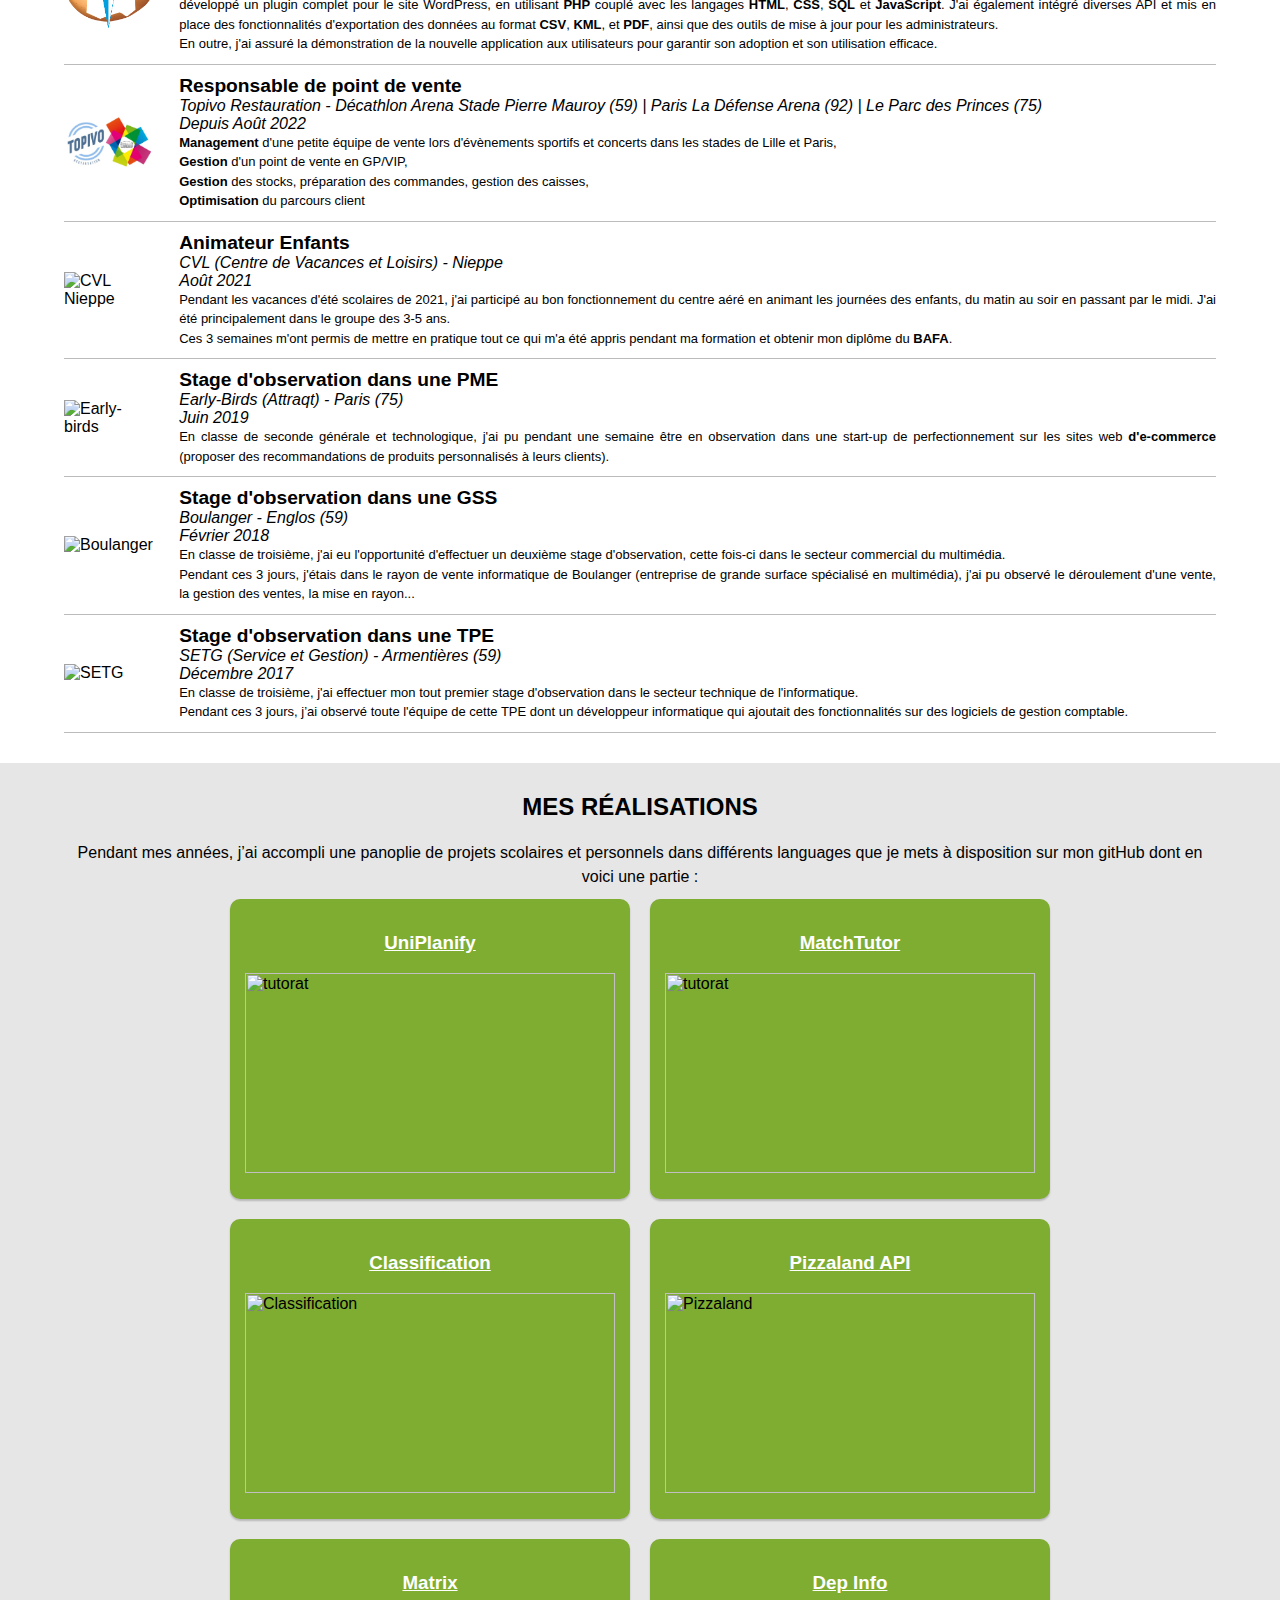
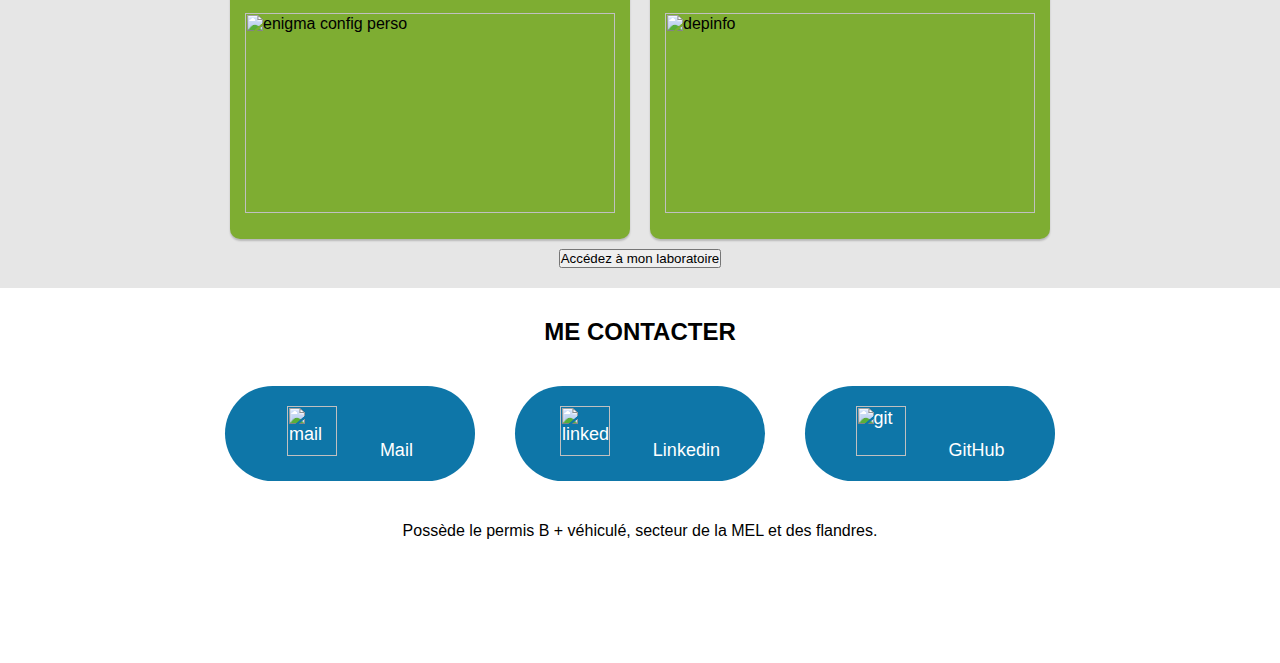
==== commit cadb7092: "ynov" ====
--- a/index.html
+++ b/index.html
@@ -142,6 +142,21 @@
 
     <section id="parcours">
         <h2 class="animated-text">Mes Formations</h2>
+
+        <div class="exp" id="parcours">
+            <div class="exp-logo">
+                <a href="https://www.ynov.com/formations/informatique/mastere-expert-en-developpement-full-stack" target="_blank">
+                    <div class="wrapper"> <img src="image/formation/ynov.png" alt="ynov">  </div> </a>
+            </div>
+            <div class="exp-info">
+                <h3>Mastère Expert Développeur Full Stack</h3>
+                <h4>Ynov Campus - Lille (59)</h4>
+                <h4>2024-2026</h4>
+                <p>Intégration et déploiement continue</p>
+                <p>Cloud / Web service</p>
+            </div>
+        </div>
+
         <div class="exp">
             <div class="exp-logo">
                 <a href="https://iut.univ-lille.fr/choisir-sa-formation?tx_ulcof_cof%5Baction%5D=show&tx_ulcof_cof%5Bcontroller%5D=ListFormation&tx_ulcof_cof%5BformItem%5D=fr-00082372" target="_blank">
@@ -149,7 +164,7 @@
             </div>
             <div class="exp-info">
                 <h3>BUT Informatique</h3>
-                <h4>IUT A de Lille - Université de Lille</h4>
+                <h4>IUT A de Lille - Université de Lille (59)</h4>
                 <h4>2021-2024</h4>
                 <p>Première et deuxième année générale.</p>
                 <p>Troisième année en spécialité réalisation d'applications : conception, développement, validation (parcours A du BUT).</p>
@@ -580,7 +595,7 @@
         <div class="contact" id="contact">
             <div class="reseau">
 
-                <a class="boutonReseau" href="mailto:thomas.dujardin2.etu@univ-lille.fr">
+                <a class="boutonReseau" href="mailto:thomas.dujardin@ynov.com">
                     <img src="image/reseau/mail.png" alt="mail"> Mail
                 </a>
 
